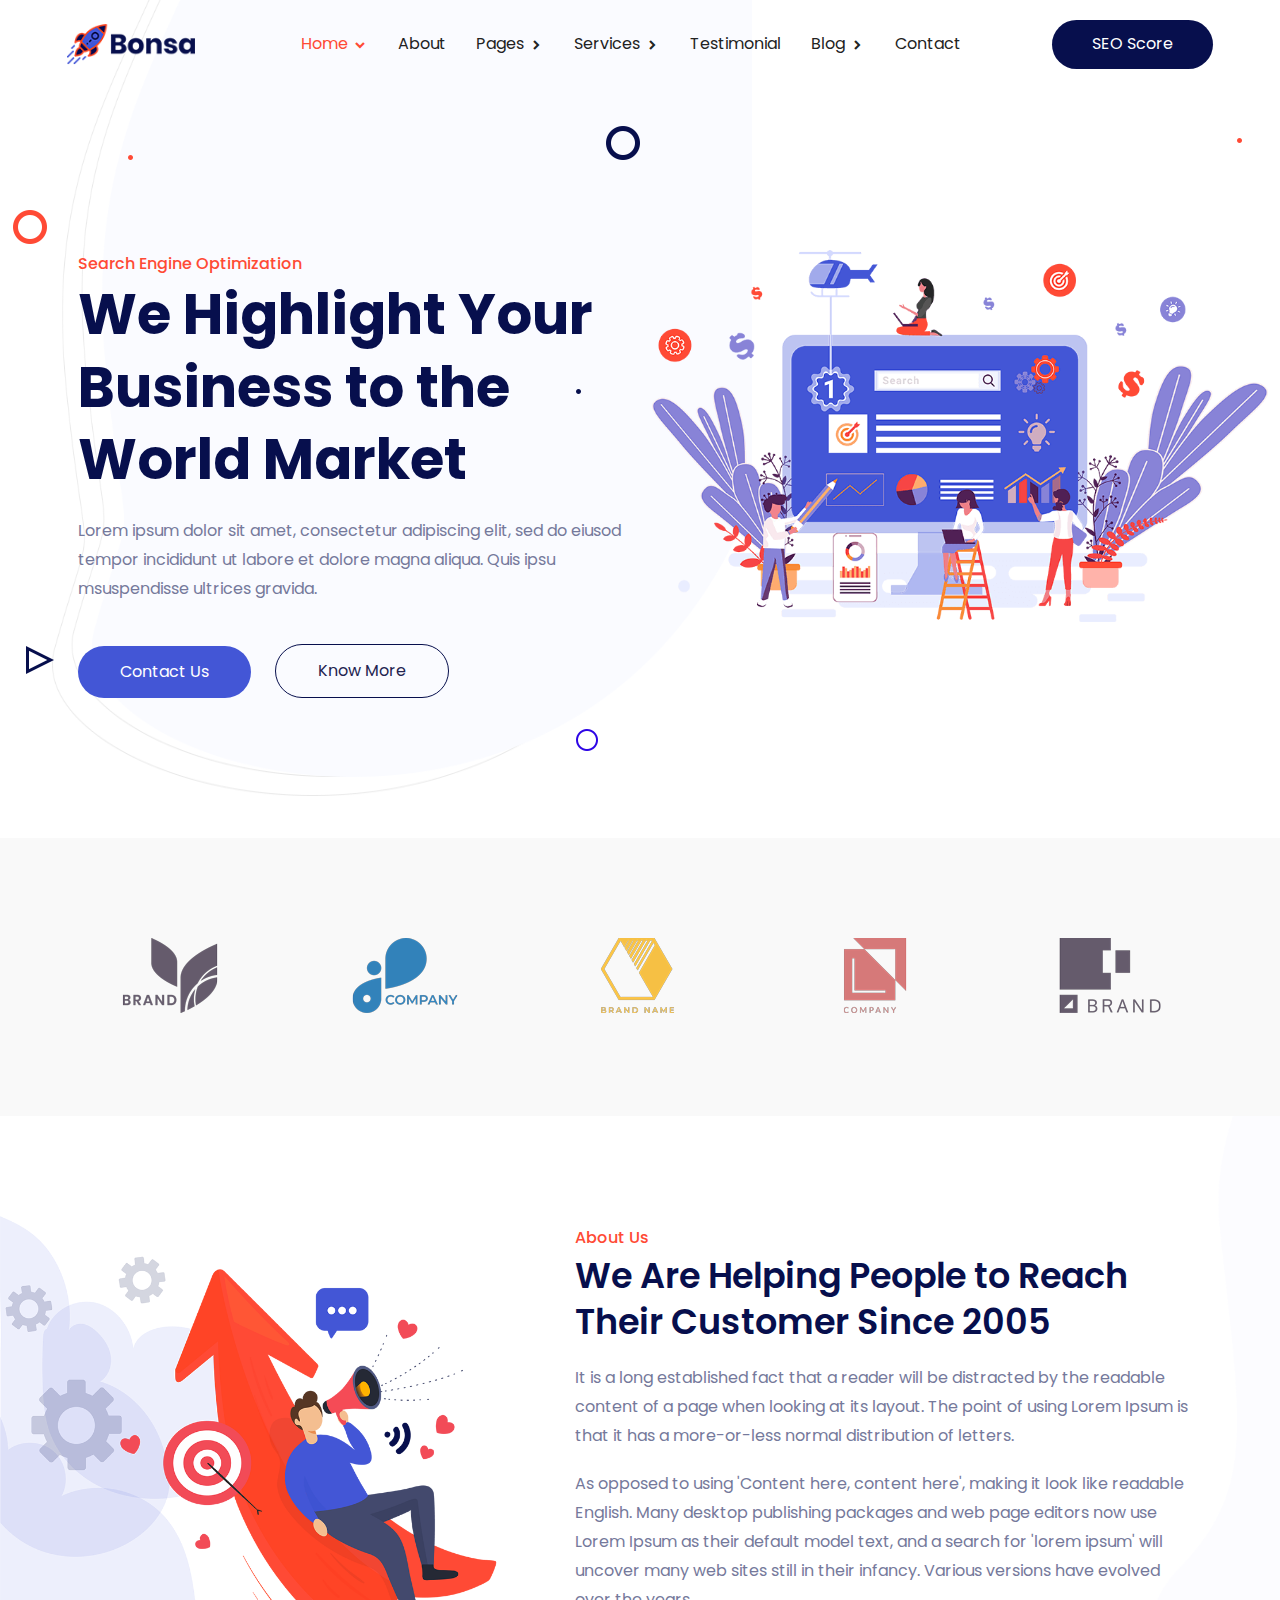
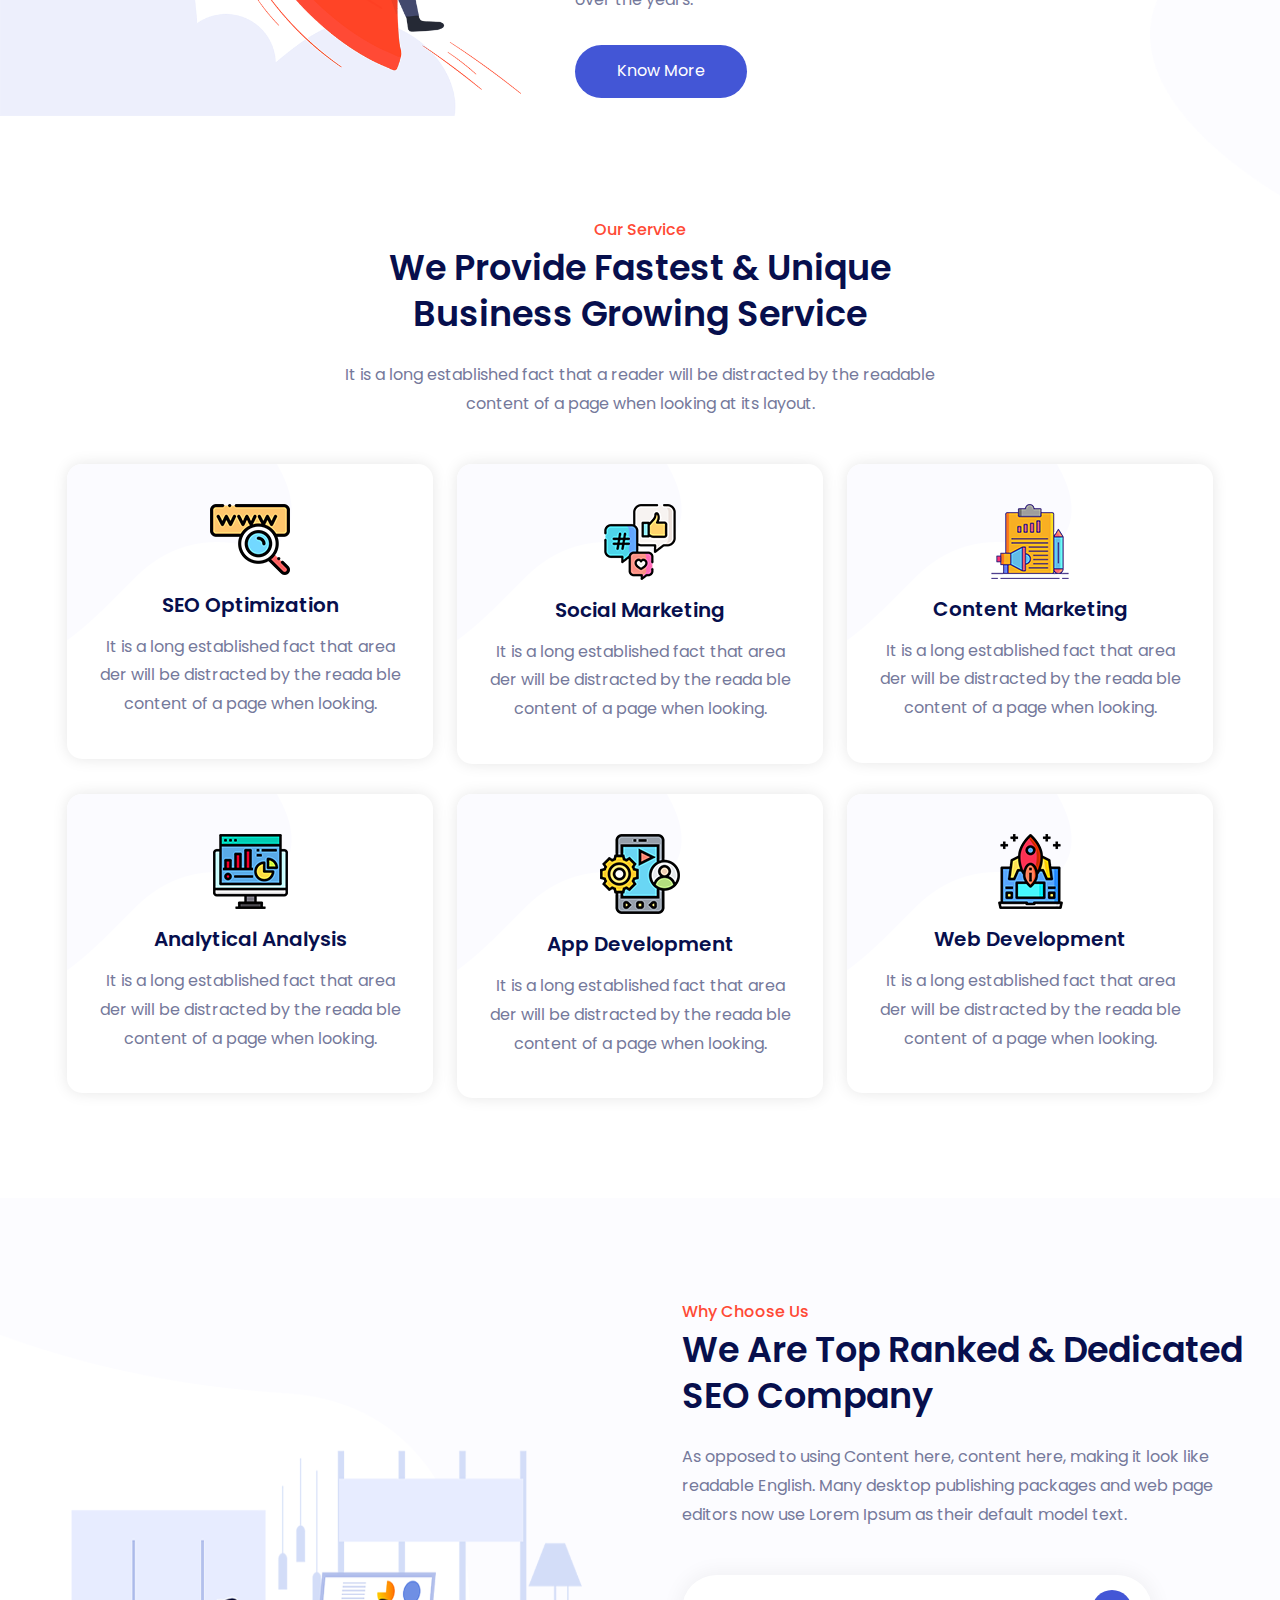
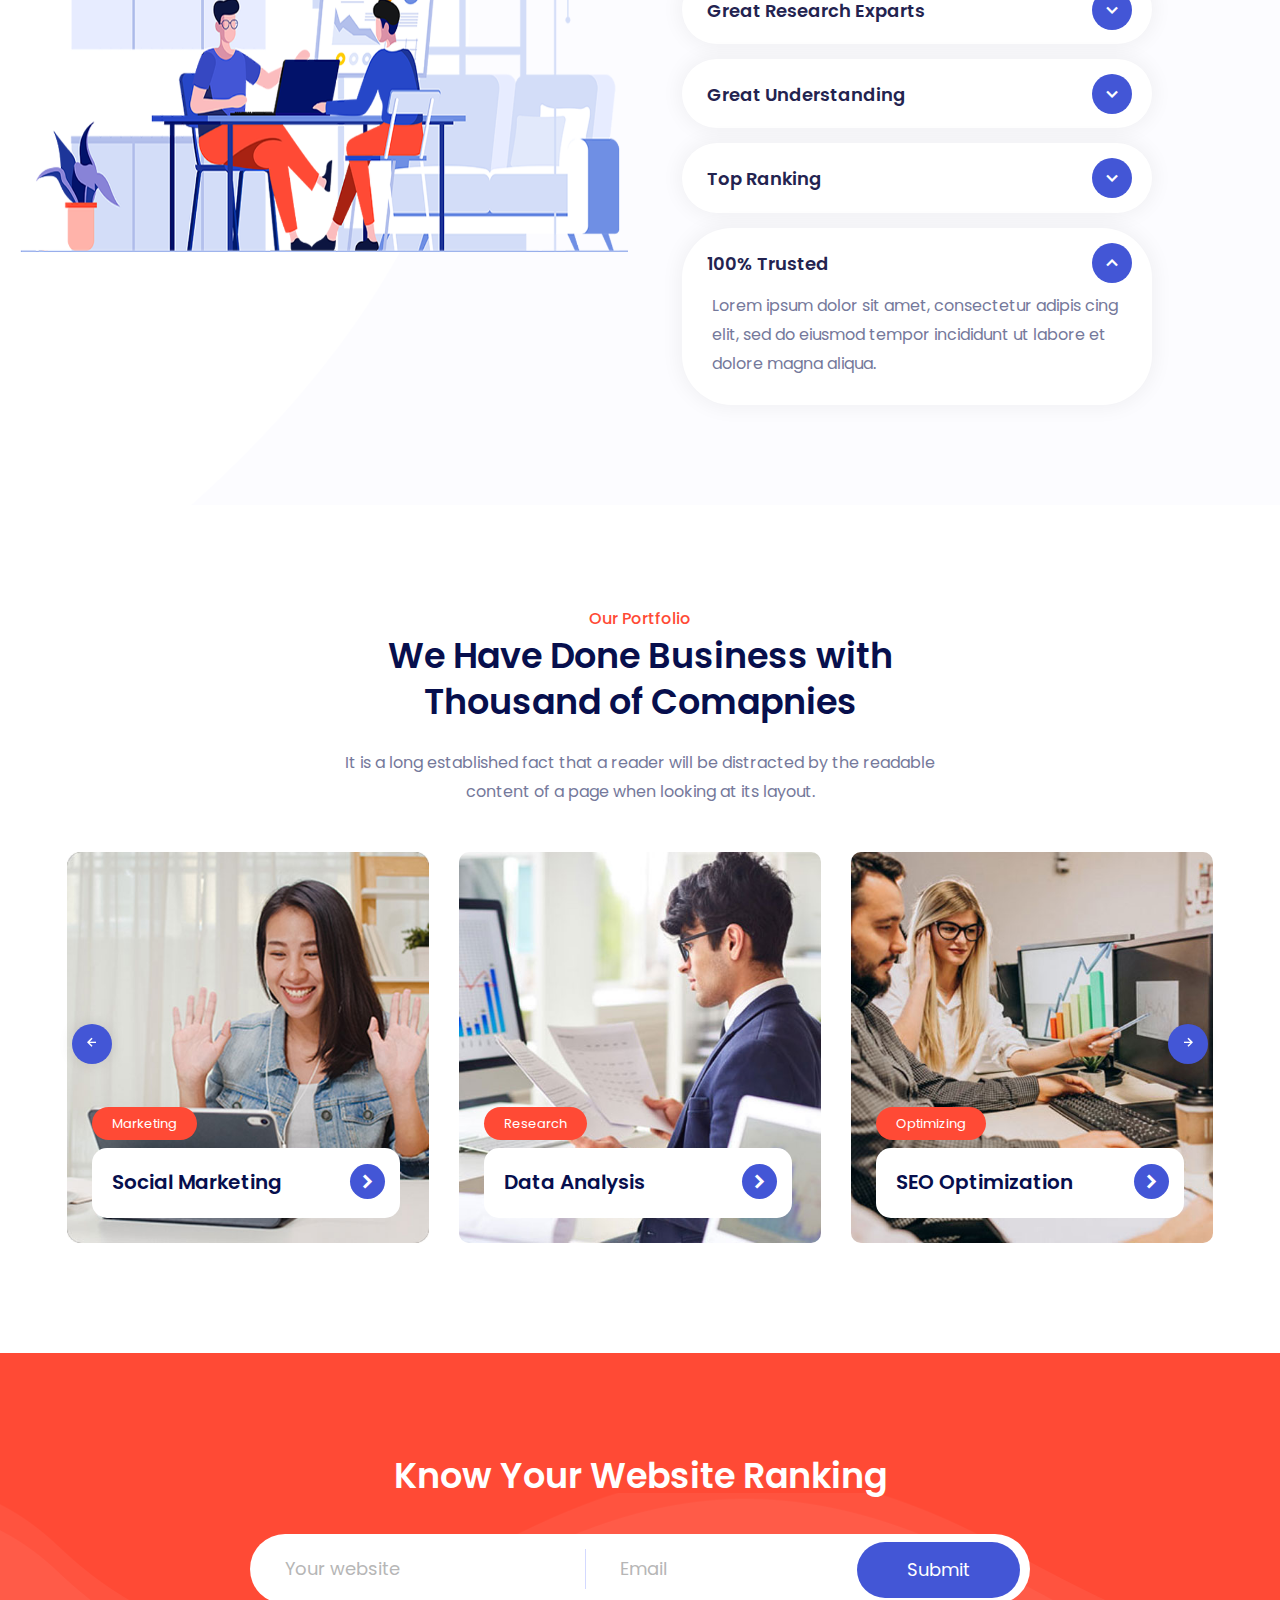
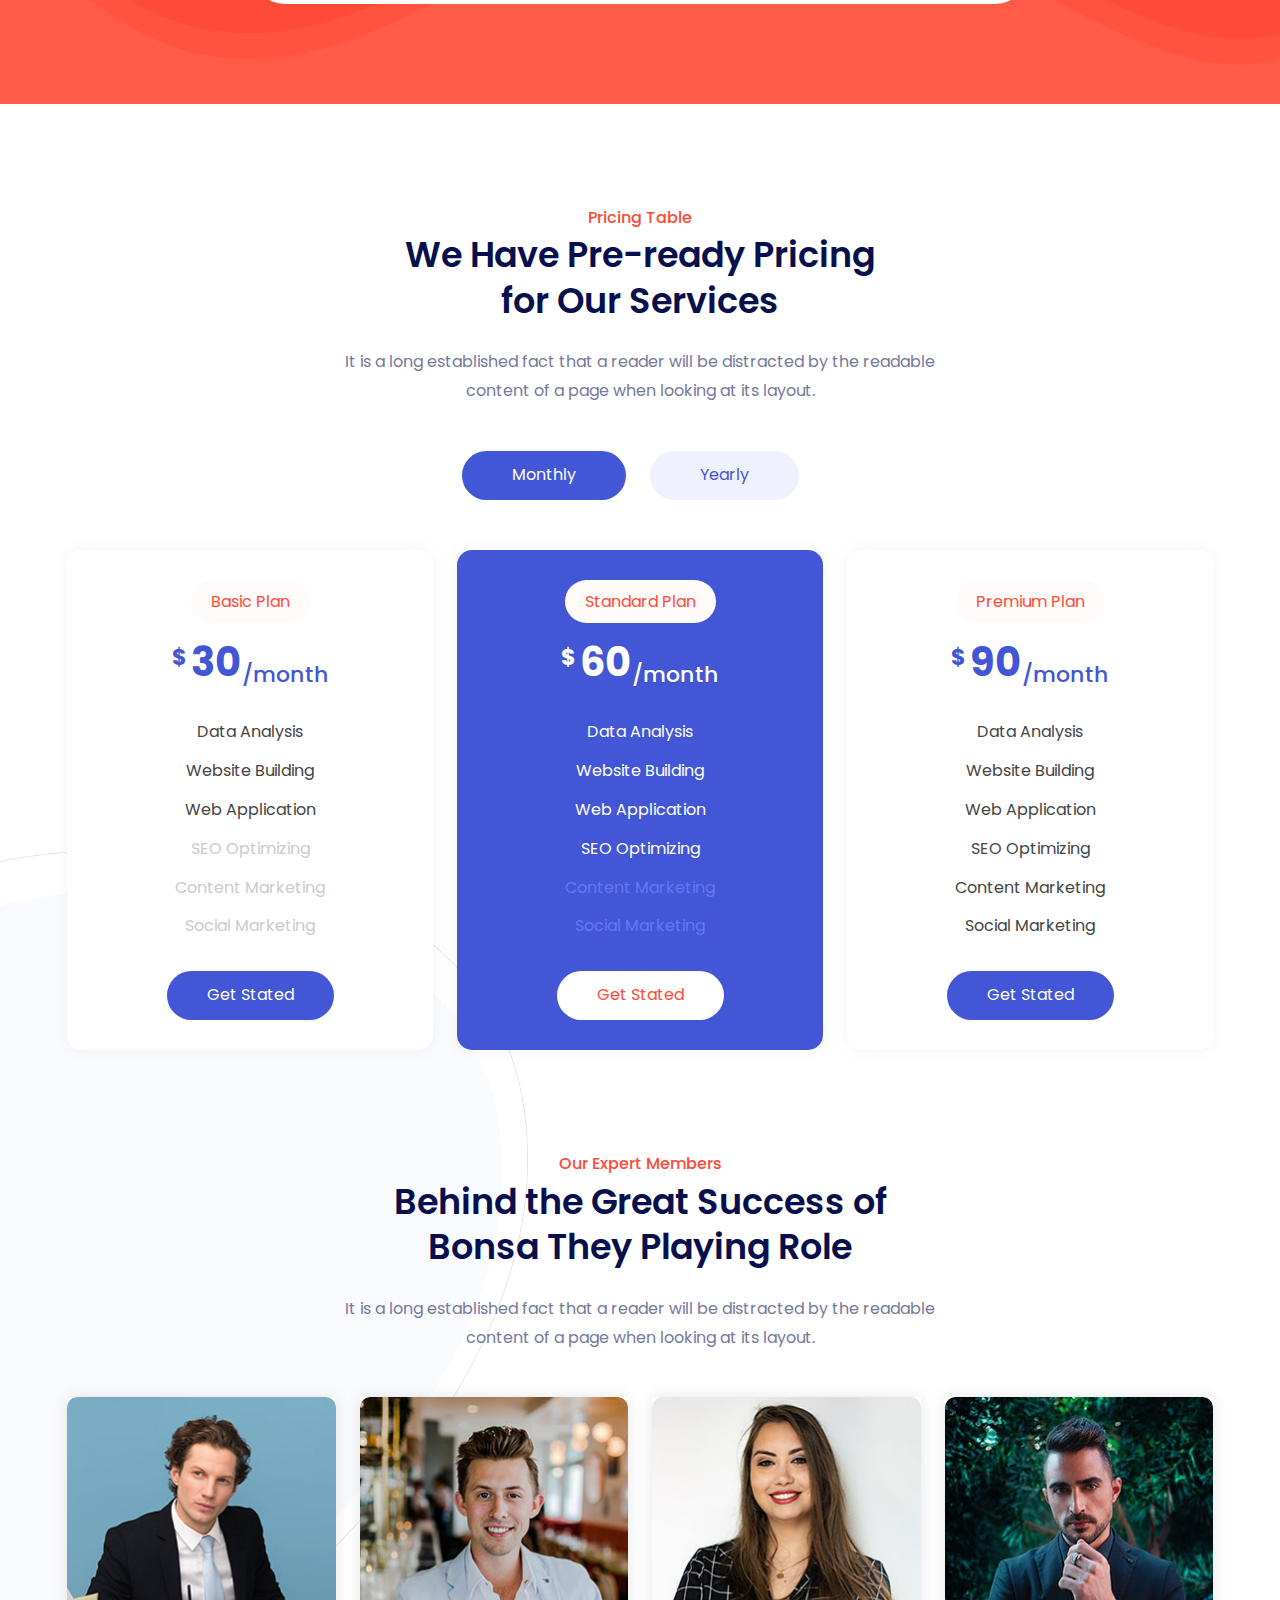
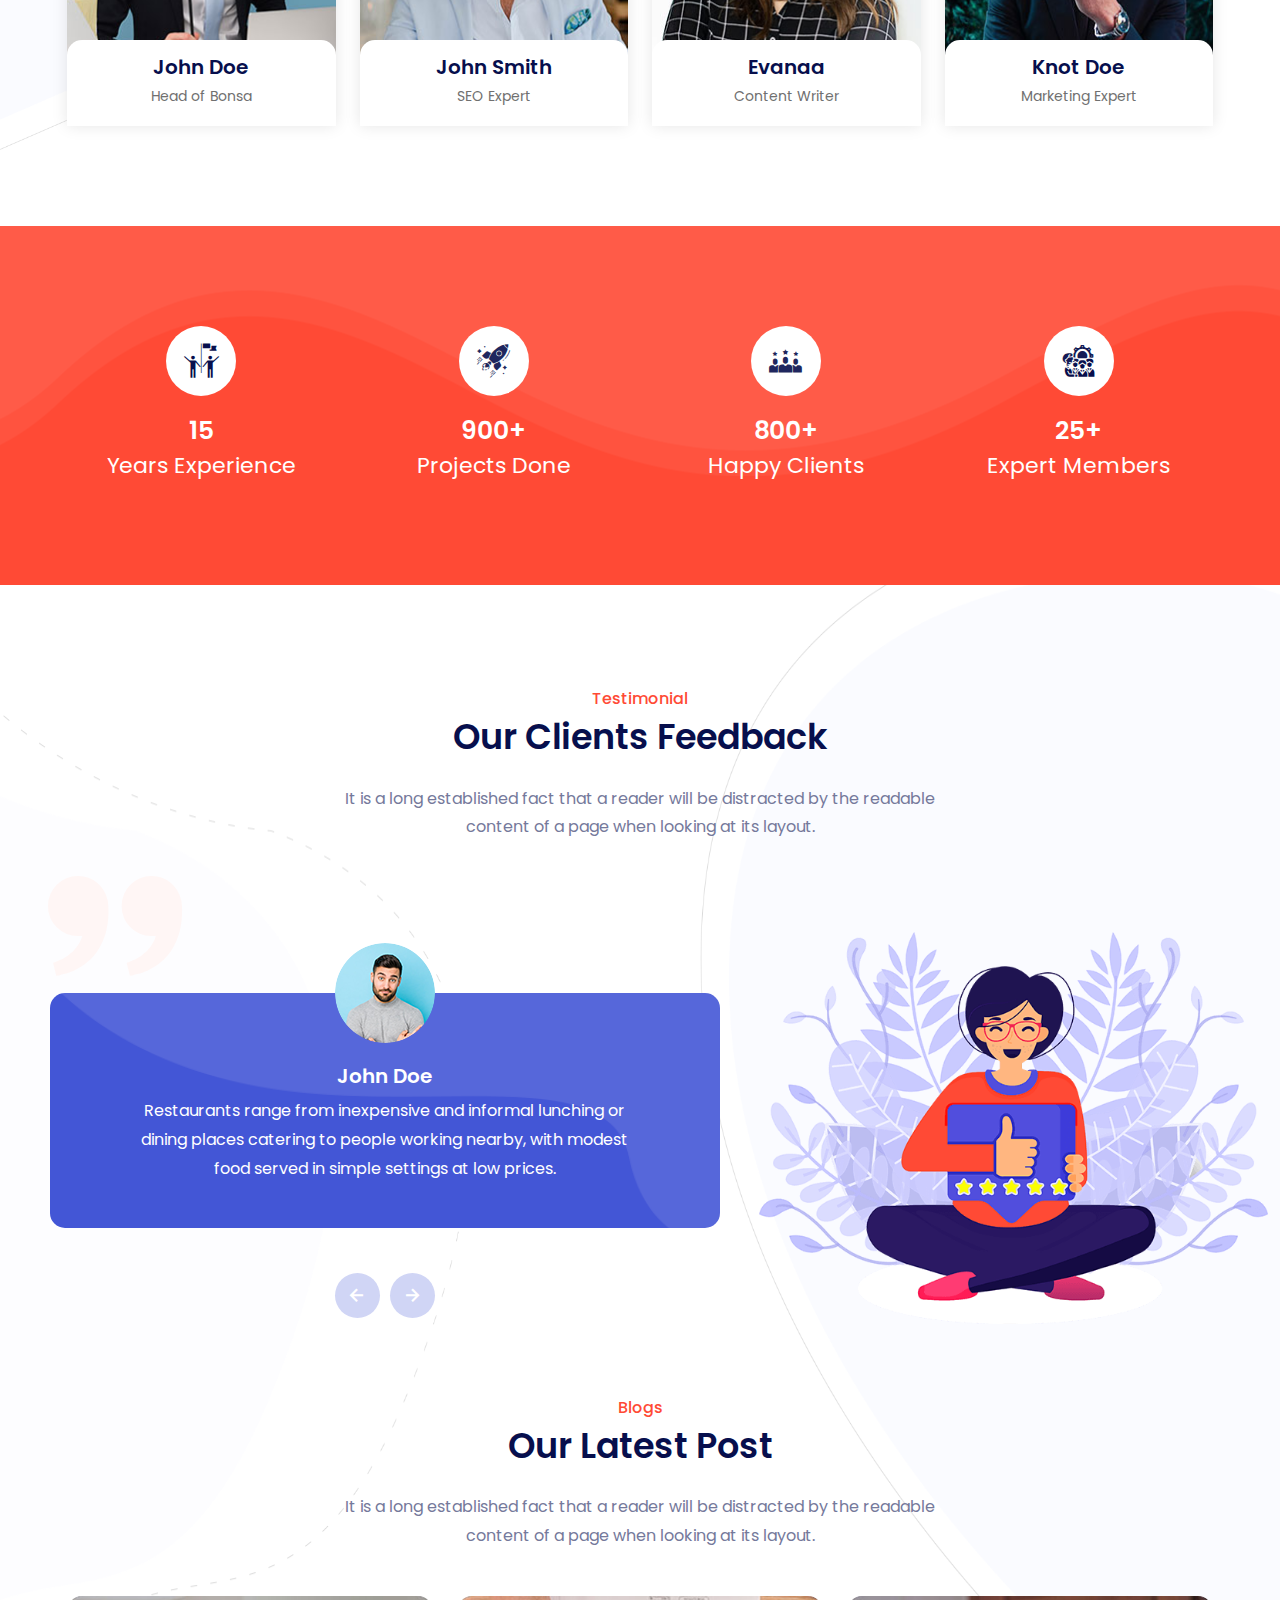
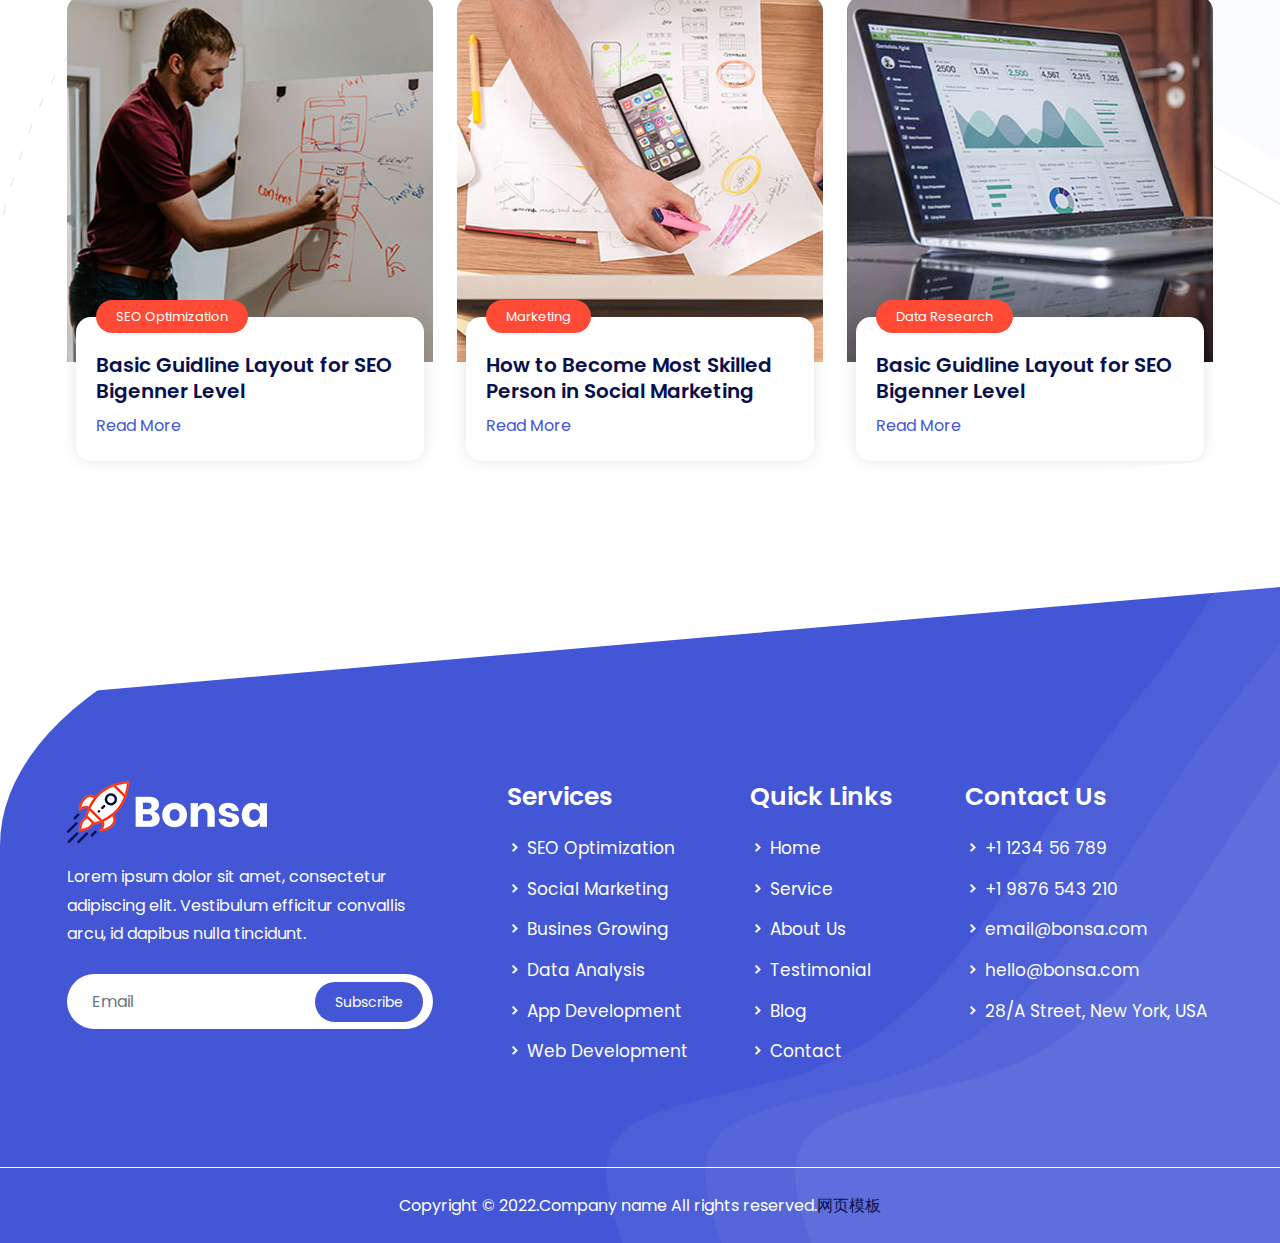
==== index.html @ 8210d2ba "3" ====
<!doctype html>
<html lang="zxx">
<head>

<meta charset="UTF-8">
<meta name="viewport" content="width=device-width, initial-scale=1.0">

<link rel="stylesheet" href="static/css/bootstrap.min.css">

<link rel="stylesheet" href="static/css/owl.theme.default.min.css">
<link rel="stylesheet" href="static/css/owl.carousel.min.css">

<link rel="stylesheet" href="static/css/magnific-popup.min.css">

<link rel="stylesheet" href="static/css/animate.min.css">

<link rel="stylesheet" href="static/css/boxicons.min.css">

<link rel="stylesheet" href="static/css/flaticon.css">

<link rel="stylesheet" href="static/css/meanmenu.min.css">

<link rel="stylesheet" href="static/css/style.css">

<link rel="stylesheet" href="static/css/responsive.css">

<title>Bonsa - SEO & Marketing Company HTML Template</title>

</head>
<body>

<div class="preloader">
<div class="preloader-wave"></div>
</div>


<div class="navbar-area">

<div class="mobile-nav">
<a href="" class="logo">
<img src="static/picture/logo.png" alt="Logo">
</a>
</div>

<div class="main-nav">
<div class="container">
<nav class="navbar navbar-expand-md navbar-light ">
<a class="navbar-brand" href="">
<img src="static/picture/logo.png" alt="Logo">
</a>
<a class="navbar-brand-sticky" href="">
<img src="static/picture/sticky-logo.png" alt="Logo">
</a>
<div class="collapse navbar-collapse mean-menu" id="navbarSupportedContent">
<ul class="navbar-nav m-auto">
<li class="nav-item">
<a href="#" class="nav-link active">
Home
<i class='bx bxs-chevron-right'></i>
</a>
<ul class="dropdown-menu">
<li class="nav-item">
<a href="" class="nav-link active">
Home One
</a>
</li>
<li class="nav-item">
<a href="index-two.html" class="nav-link">
Home Two
</a>
</li>
<li class="nav-item">
<a href="index-three.html" class="nav-link">
Home Three
</a>
</li>
</ul>
</li>
<li class="nav-item">
<a href="about.html" class="nav-link">
About
 </a>
</li>
<li class="nav-item">
<a href="#" class="nav-link">
Pages
<i class='bx bxs-chevron-right'></i>
</a>
<ul class="dropdown-menu">
<li class="nav-item">
<a href="members.html" class="nav-link">
Members
</a>
</li>
<li class="nav-item">
<a href="portfolio.html" class="nav-link">
Portfolio
</a>
</li>
<li class="nav-item">
<a href="pricing.html" class="nav-link">
Pricing
</a>
</li>
<li class="nav-item">
<a href="404.html" class="nav-link">
404 Page
</a>
</li>
<li class="nav-item">
<a href="faq.html" class="nav-link">
FAQ
</a>
</li>
<li class="nav-item">
<a href="sign-in.html" class="nav-link">
Sign In
</a>
</li>
<li class="nav-item">
<a href="sign-up.html" class="nav-link">
Sign Up
</a>
</li>
<li class="nav-item">
<a href="recover-password.html" class="nav-link">Recover Password</a>
</li>
<li class="nav-item">
<a href="terms-condition.html" class="nav-link">
Terms & Conditions
</a>
</li>
<li class="nav-item">
<a href="privacy-policy.html" class="nav-link">
Privacy Policy
</a>
</li>
<li class="nav-item">
<a href="#" class="nav-link">
Level 1
<i class="bx bx-chevron-right"></i>
</a>
<ul class="dropdown-menu">
<li class="nav-item">
<a href="#" class="nav-link">Level 2</a>
</li>
<li class="nav-item">
 <a href="#" class="nav-link">Level 2</a>
</li>
<li class="nav-item">
<a href="#" class="nav-link">
Level 2
<i class="bx bx-chevron-right"></i>
</a>
<ul class="dropdown-menu">
<li class="nav-item">
<a href="#" class="nav-link">Level 3</a>
</li>
<li class="nav-item">
<a href="#" class="nav-link">Level 3</a>
</li>
</ul>
</li>
</ul>
</li>
</ul>
</li>
<li class="nav-item">
<a href="#" class="nav-link">
Services
<i class='bx bxs-chevron-right'></i>
</a>
<ul class="dropdown-menu">
<li class="nav-item">
<a href="services.html" class="nav-link">
Services
</a>
</li>
<li class="nav-item">
<a href="service-details.html" class="nav-link">
Service Details
</a>
</li>
</ul>
</li>
<li class="nav-item">
<a href="testimonial.html" class="nav-link">
Testimonial
</a>
</li>
<li class="nav-item">
<a href="#" class="nav-link">
Blog
<i class='bx bxs-chevron-right'></i>
</a>
<ul class="dropdown-menu">
<li class="nav-item">
<a href="blog.html" class="nav-link">
Blog
</a>
</li>
<li class="nav-item">
<a href="blog-details.html" class="nav-link">
Blog Details
</a>
</li>
</ul>
</li>
<li class="nav-item">
<a href="contact.html" class="nav-link">
Contact
</a>
</li>
</ul>
<div class="menu-btn">
<a href="#" class="seo-btn">SEO Score</a>
 </div>
</div>
</nav>
</div>
</div>
</div>


<div class="main-banner">
<div class="container-fluid">
<div class="row">
<div class="col-lg-6">
<div class="banner-text">
<span>Search Engine Optimization</span>
<h1>We Highlight Your Business to the World Market</h1>
<p>
Lorem ipsum dolor sit amet, consectetur adipiscing elit, sed do eiusod tempor
incididunt ut labore et dolore magna aliqua. Quis ipsu msuspendisse ultrices gravida.
</p>
<div class="banner-btn">
<a href="contact.html" class="default-btn">Contact Us</a>
<a href="#" class="default-btn active">Know More</a>
</div>
</div>
</div>
<div class="col-lg-6">
<div class="banner-img">
<img src="static/picture/home1.png" alt="Banner Images">
</div>
</div>
<div class="banner-shape-1">
<img src="static/picture/home11.png" alt="Banner Shape">
</div>
</div>
</div>
<div class="home-shape">
<div class="shape1">
<img src="static/picture/1.png" alt="shape">
</div>
<div class="shape2">
<img src="static/picture/2.png" alt="shape">
</div>
<div class="shape3">
<img src="static/picture/3.png" alt="shape">
</div>
<div class="shape4">
<img src="static/picture/4.png" alt="shape">
</div>
<div class="shape5">
<img src="static/picture/5.png" alt="shape">
</div>
<div class="shape6">
<img src="static/picture/6.png" alt="shape">
</div>
<div class="shape7">
<img src="static/picture/3.png" alt="shape">
</div>
</div>
</div>


<div class="brand-area brand-bg ptb-100">
<div class="container">
<div class="brand-slider owl-carousel owl-theme">
<div class="brand-item">
<a href="#">
<img src="static/picture/11.png" alt="Brand Images">
</a>
</div>
<div class="brand-item">
<a href="#">
<img src="static/picture/21.png" alt="Brand Images">
</a>
</div>
<div class="brand-item">
<a href="#">
<img src="static/picture/31.png" alt="Brand Images">
</a>
</div>
<div class="brand-item">
<a href="#">
<img src="static/picture/41.png" alt="Brand Images">
</a>
</div>
<div class="brand-item">
<a href="#">
<img src="static/picture/51.png" alt="Brand Images">
</a>
</div>
</div>
</div>
</div>


<div class="about-area pt-100 pb-70">
<div class="container-fluid">
<div class="row align-items-center">
<div class="col-lg-5 col-xxl-6 ps-0">
<div class="about-img">
<img src="static/picture/12.png" alt="About Images">
</div>
</div>
<div class="col-lg-7 col-xxl-6">
<div class="about-content about-width">
<span>About Us</span>
<h2>We Are Helping People to Reach Their Customer Since 2005</h2>
<p>
It is a long established fact that a reader will be distracted
by the readable content of a page when looking at its layout.
The point of using Lorem Ipsum is that it has a more-or-less normal distribution of letters.
</p>
<p>
As opposed to using 'Content here, content here', making it look
like readable English. Many desktop publishing packages and web
page editors now use Lorem Ipsum as their default model text,
and a search for 'lorem ipsum' will uncover many web sites still
in their infancy. Various versions have evolved over the years.
</p>
<div class="about-btn">
<a href="#" class="default-btn">Know More</a>
</div>
</div>
</div>
</div>
</div>
<div class="about-shape">
<img src="static/picture/right-side.png" alt="Shape Images">
</div>
</div>


<section class="service-area pb-70">
<div class="container">
<div class="section-title text-center">
<span>Our Service</span>
<h2>We Provide Fastest & Unique Business Growing Service</h2>
<p>
It is a long established fact that a reader will be distracted by
the readable content of a page when looking at its layout.
</p>
</div>
<div class="row pt-45">
<div class="col-lg-4 col-sm-6">
<div class="service-card">
<a href="service-details.html">
<img src="static/picture/13.png" alt="Images">
</a>
<a href="service-details.html">
<h3>SEO Optimization</h3>
</a>
<p>
It is a long established fact that area
der will be distracted by the reada
ble content of a page when looking.
</p>
</div>
</div>
<div class="col-lg-4 col-sm-6">
<div class="service-card">
<a href="service-details.html">
<img src="static/picture/22.png" alt="Images">
</a>
<a href="service-details.html">
<h3>Social Marketing</h3>
</a>
<p>
It is a long established fact that area
der will be distracted by the reada
ble content of a page when looking.
</p>
</div>
</div>
<div class="col-lg-4 col-sm-6">
<div class="service-card">
<a href="service-details.html">
<img src="static/picture/32.png" alt="Images">
</a>
<a href="service-details.html">
<h3>Content Marketing</h3>
</a>
<p>
It is a long established fact that area
der will be distracted by the reada
ble content of a page when looking.
</p>
</div>
</div>
<div class="col-lg-4 col-sm-6">
<div class="service-card">
<a href="service-details.html">
<img src="static/picture/42.png" alt="Images">
</a>
<a href="service-details.html">
<h3>Analytical Analysis</h3>
</a>
<p>
It is a long established fact that area
der will be distracted by the reada
ble content of a page when looking.
</p>
</div>
</div>
<div class="col-lg-4 col-sm-6">
<div class="service-card">
<a href="service-details.html">
<img src="static/picture/52.png" alt="Images">
</a>
<a href="service-details.html">
<h3>App Development</h3>
</a>
<p>
It is a long established fact that area
der will be distracted by the reada
ble content of a page when looking.
</p>
</div>
</div>
<div class="col-lg-4 col-sm-6">
<div class="service-card">
<a href="service-details.html">
<img src="static/picture/61.png" alt="Images">
</a>
<a href="service-details.html">
<h3>Web Development</h3>
</a>
<p>
It is a long established fact that area
der will be distracted by the reada
ble content of a page when looking.
</p>
</div>
</div>
</div>
</div>
</section>


<div class="faq-area pt-100 pb-70">
<div class="container-fluid">
<div class="row align-items-center">
<div class="col-lg-6 col-xxl-7">
<div class="faq-img">
<img src="static/picture/14.png" alt="fAQ Images">
</div>
</div>
<div class="col-lg-6 col-xxl-5">
<div class="faq-content">
<span>Why Choose Us</span>
<h2>We Are Top Ranked & Dedicated SEO Company</h2>
<p>
As opposed to using Content here, content here,
making it look like readable English. Many desktop
publishing packages and web page editors now use Lorem
Ipsum as their default model text.
</p>
</div>
<div class="faq-accordion">
<ul class="accordion">
<li class="accordion-item">
<a class="accordion-title" href="javascript:void(0)">
<i class='bx bx-chevron-down'></i>
Great Research Exparts
</a>
<div class="accordion-content">
<p>
Lorem ipsum dolor sit amet, consectetur adipis
cing elit, sed do eiusmod tempor incididunt ut labore et dolore magna aliqua.
</p>
</div>
</li>
<li class="accordion-item">
<a class="accordion-title" href="javascript:void(0)">
<i class='bx bx-chevron-down'></i>
Great Understanding
</a>
<div class="accordion-content">
<p>
Lorem ipsum dolor sit amet, consectetur adipis
cing elit, sed do eiusmod tempor incididunt ut labore et dolore magna aliqua.
</p>
</div>
</li>
<li class="accordion-item">
<a class="accordion-title" href="javascript:void(0)">
<i class='bx bx-chevron-down'></i>
Top Ranking
</a>
<div class="accordion-content">
<p>
Lorem ipsum dolor sit amet, consectetur adipis
cing elit, sed do eiusmod tempor incididunt ut labore et dolore magna aliqua.
</p>
</div>
</li>
<li class="accordion-item">
<a class="accordion-title active" href="javascript:void(0)">
<i class='bx bx-chevron-down'></i>
100% Trusted
</a>
<div class="accordion-content show">
<p>
Lorem ipsum dolor sit amet, consectetur adipis
cing elit, sed do eiusmod tempor incididunt ut labore et dolore magna aliqua.
</p>
</div>
</li>
</ul>
</div>
</div>
</div>
</div>
</div>


<section class="portfolio-area pt-100 pb-70">
<div class="container">
<div class="section-title text-center">
<span>Our Portfolio</span>
<h2>We Have Done Business with Thousand of Comapnies</h2>
<p>
It is a long established fact that a reader will be distracted
by the readable content of a page when looking at its layout.
</p>
</div>
<div class="portfolio-slider pt-45 owl-carousel owl-theme">
<div class="portfolio-item">
<div class="portfolio-img">
<a href="portfolio.html">
<img src="static/picture/1.jpg" alt="Portfolio Images">
</a>
<div class="portfolio-tag">
<a href="#"><span>Marketing</span></a>
</div>
<div class="portfolio-content">
<a href="portfolio.html"><h3>Social Marketing</h3></a>
<i class='bx bxs-chevron-right'></i>
</div>
</div>
</div>
<div class="portfolio-item">
<div class="portfolio-img">
<a href="portfolio.html">
<img src="static/picture/2.jpg" alt="Portfolio Images">
</a>
<div class="portfolio-tag">
<a href="#"><span>Research</span></a>
</div>
<div class="portfolio-content">
<a href="portfolio.html"><h3>Data Analysis</h3></a>
<i class='bx bxs-chevron-right'></i>
</div>
</div>
</div>
<div class="portfolio-item">
<div class="portfolio-img">
<a href="portfolio.html">
<img src="static/picture/3.jpg" alt="Portfolio Images">
</a>
<div class="portfolio-tag">
<a href="#"><span>Optimizing</span></a>
</div>
<div class="portfolio-content">
<a href="portfolio.html"><h3>SEO Optimization</h3></a>
<i class='bx bxs-chevron-right'></i>
</div>
</div>
</div>
<div class="portfolio-item">
<div class="portfolio-img">
<a href="portfolio.html">
<img src="static/picture/5.jpg" alt="Portfolio Images">
</a>
<div class="portfolio-tag">
<a href="#"><span>Development</span></a>
</div>
<div class="portfolio-content">
<a href="portfolio.html"><h3>App Development</h3></a>
<i class='bx bxs-chevron-right'></i>
</div>
</div>
</div>
</div>
</div>
</section>


<div class="submission-area ptb-100">
<div class="container">
<div class="submission-title">
<h2>Know Your Website Ranking</h2>
</div>
<form class="submission-form">
<div class="row">
<div class="col-lg-5 col-md-6">
<div class="form-group">
<input type="text" class="form-control" id="website" placeholder="Your website">
</div>
</div>
<div class="col-lg-4 col-md-6">
<div class="form-group border-line">
<input type="text" class="form-control" id="email" placeholder="Email">
</div>
</div>
<div class="col-lg-3 col-md-3 offset-md-5 offset-lg-0">
<button type="submit" class="default-btn">Submit</button>
</div>
</div>
</form>
</div>
</div>


<div class="price-area pt-100 pb-70">
<div class="container">
<div class="section-title text-center">
<span>Pricing Table</span>
<h2>We Have Pre-ready Pricing for Our Services</h2>
<p>
It is a long established fact that a reader will be
distracted by the readable content of a page when looking at its layout.
</p>
</div>
<div class="row">
<div class="col-lg-12 pt-45">
<div class="tabs-item-list">
<ul id="tabs-item" class="text-center">
<li class="active">
<a href="#monthly" class="prices-tab">Monthly</a>
</li>
<li>
<a href="#yearly" class="prices-tab">Yearly</a>
</li>
</ul>
</div>
</div>
</div>
<div id="prices-content">
<div id="monthly" class="active prices-content-area animated">
<div class="row">
<div class="col-lg-4 col-sm-6">
<div class="single-price">
<span>Basic Plan</span>
<div class="single-price-title">
<h2><sup>$</sup>30<sub>/month</sub></h2>
</div>
<ul>
<li>Data Analysis</li>
<li>Website Building</li>
<li>Web Application</li>
<li class="color-gray">SEO Optimizing</li>
<li class="color-gray">Content Marketing</li>
<li class="color-gray">Social Marketing</li>
</ul>
<a href="#" class="get-btn">Get Stated</a>
</div>
</div>
<div class="col-lg-4 col-sm-6">
<div class="single-price current">
<span>Standard Plan</span>
<div class="single-price-title">
<h2><sup>$</sup>60<sub>/month</sub></h2>
</div>
<ul>
<li>Data Analysis</li>
<li>Website Building</li>
<li>Web Application</li>
<li>SEO Optimizing</li>
<li class="color-gray">Content Marketing</li>
<li class="color-gray">Social Marketing</li>
</ul>
<a href="#" class="get-btn">Get Stated</a>
</div>
</div>
<div class="col-lg-4 col-sm-6 offset-sm-3 offset-lg-0">
<div class="single-price">
<span>Premium Plan</span>
<div class="single-price-title">
<h2><sup>$</sup>90<sub>/month</sub></h2>
</div>
<ul>
 <li>Data Analysis</li>
<li>Website Building</li>
<li>Web Application</li>
<li>SEO Optimizing</li>
<li>Content Marketing</li>
<li>Social Marketing</li>
</ul>
<a href="#" class="get-btn">Get Stated</a>
</div>
</div>
</div>
</div>
<div id="yearly" class="animated prices-content-area">
<div class="row">
<div class="col-lg-4 col-sm-6">
<div class="single-price">
<span>Basic Plan</span>
<div class="single-price-title">
<h2><sup>$</sup>70<sub>/Year</sub></h2>
</div>
<ul>
<li>Data Analysis</li>
<li>Website Building</li>
<li>Web Application</li>
<li class="color-gray">SEO Optimizing</li>
<li class="color-gray">Content Marketing</li>
<li class="color-gray">Social Marketing</li>
</ul>
<a href="#" class="get-btn">Get Stated</a>
</div>
</div>
<div class="col-lg-4 col-sm-6">
<div class="single-price current">
<span>Standard Plan</span>
<div class="single-price-title">
<h2><sup>$</sup>120<sub>/Year</sub></h2>
</div>
<ul>
<li>Data Analysis</li>
<li>Website Building</li>
<li>Web Application</li>
<li>SEO Optimizing</li>
<li class="color-gray">Content Marketing</li>
<li class="color-gray">Social Marketing</li>
</ul>
<a href="#" class="get-btn">Get Stated</a>
</div>
</div>
<div class="col-lg-4 col-sm-6 offset-sm-3 offset-lg-0">
<div class="single-price">
<span>Premium Plan</span>
<div class="single-price-title">
<h2><sup>$</sup>170<sub>/Year</sub></h2>
</div>
<ul>
<li>Data Analysis</li>
<li>Website Building</li>
<li>Web Application</li>
<li>SEO Optimizing</li>
<li>Content Marketing</li>
<li>Social Marketing</li>
</ul>
<a href="#" class="get-btn">Get Stated</a>
</div>
</div>
</div>
</div>
</div>
</div>
</div>


<div class="member-area pb-70">
<div class="container">
<div class="section-title text-center">
<span>Our Expert Members</span>
<h2>Behind the Great Success of Bonsa They Playing Role</h2>
<p>
It is a long established fact that a reader will be distracted
by the readable content of a page when looking at its layout.
</p>
</div>
<div class="row pt-45">
<div class="col-lg-3 col-sm-6">
<div class="member-card">
<div class="member-img">
<a href="members.html">
<img src="static/picture/11.jpg" alt="Member Images">
</a>
<div class="member-content">
<a href="members.html">
<h3>John Doe</h3>
</a>
<span>Head of Bonsa</span>
<div class="social-icon">
<ul>
<li>
<a href="#" target="_blank">
<i class='bx bxl-facebook'></i>
</a>
</li>
<li>
<a href="#" target="_blank">
<i class='bx bxl-twitter'></i>
</a>
</li>
<li>
<a href="#" target="_blank">
<i class='bx bxl-instagram'></i>
</a>
</li>
</ul>
</div>
</div>
</div>
</div>
</div>
<div class="col-lg-3 col-sm-6">
<div class="member-card">
<div class="member-img">
<a href="members.html">
<img src="static/picture/21.jpg" alt="Member Images">
</a>
<div class="member-content">
<a href="members.html">
<h3>John Smith</h3>
</a>
<span>SEO Expert</span>
<div class="social-icon">
<ul>
<li>
<a href="#" target="_blank">
<i class='bx bxl-facebook'></i>
</a>
</li>
<li>
<a href="#" target="_blank">
<i class='bx bxl-twitter'></i>
</a>
</li>
<li>
<a href="#" target="_blank">
<i class='bx bxl-instagram'></i>
</a>
</li>
 </ul>
</div>
</div>
</div>
</div>
</div>
<div class="col-lg-3 col-sm-6">
<div class="member-card">
<div class="member-img">
<a href="members.html">
<img src="static/picture/31.jpg" alt="Member Images">
</a>
<div class="member-content">
<a href="members.html">
<h3>Evanaa</h3>
</a>
<span>Content Writer</span>
<div class="social-icon">
<ul>
<li>
<a href="#" target="_blank">
<i class='bx bxl-facebook'></i>
</a>
</li>
<li>
<a href="#" target="_blank">
<i class='bx bxl-twitter'></i>
</a>
</li>
<li>
<a href="#" target="_blank">
<i class='bx bxl-instagram'></i>
</a>
</li>
</ul>
</div>
</div>
</div>
</div>
</div>
<div class="col-lg-3 col-sm-6">
<div class="member-card">
<div class="member-img">
<a href="members.html">
<img src="static/picture/4.jpg" alt="Member Images">
</a>
<div class="member-content">
<a href="members.html">
<h3>Knot Doe</h3>
</a>
<span>Marketing Expert</span>
<div class="social-icon">
<ul>
<li>
<a href="#" target="_blank">
<i class='bx bxl-facebook'></i>
</a>
</li>
<li>
<a href="#" target="_blank">
<i class='bx bxl-twitter'></i>
</a>
</li>
<li>
<a href="#" target="_blank">
<i class='bx bxl-instagram'></i>
</a>
</li>
</ul>
</div>
</div>
</div>
</div>
</div>
</div>
</div>
<div class="member-shape">
 <img src="static/picture/member-shape-1.png" alt="Shape">
</div>
</div>


<div class="counter-area pt-100 pb-70">
<div class="container">
<div class="row">
<div class="col-lg-3 col-sm-6 col-md-3">
<div class="single-counter">
<i class='flaticon-success'></i>
<h3><span class="counter">15</span></h3>
<p>Years Experience</p>
</div>
</div>
<div class="col-lg-3 col-sm-6 col-md-3">
<div class="single-counter">
<i class='flaticon-launch'></i>
<h3><span class="counter">900</span>+</h3>
<p>Projects Done</p>
</div>
</div>
<div class="col-lg-3 col-sm-6 col-md-3">
<div class="single-counter">
<i class='flaticon-customer'></i>
<h3><span class="counter">800</span>+</h3>
<p>Happy Clients</p>
</div>
</div>
<div class="col-lg-3 col-sm-6 col-md-3">
<div class="single-counter">
<i class='flaticon-team-building'></i>
<h3><span class="counter">25</span>+</h3>
<p>Expert Members</p>
</div>
</div>
</div>
</div>
</div>


<div class="testimonial-area pt-100 pb-70">
<div class="container-fluid">
<div class="section-title text-center">
<span>Testimonial</span>
<h2>Our Clients Feedback</h2>
<p>
It is a long established fact that a reader will be distracted by
the readable content of a page when looking at its layout.
</p>
</div>
<div class="row align-items-center">
<div class="col-lg-7 col-xxl-6">
<div class="testimonial-slider">
<div class="testimonial-icon">
<i class='bx bxs-quote-alt-right'></i>
</div>
<div class="testimonial-item-slider owl-carousel owl-theme">
<div class="testimonial-item">
<div class="testimonial-item-img">
<img src="static/picture/t1.png" alt="Testimonial Images">
</div>
<h3>John Doe</h3>
<p>
Restaurants range from inexpensive and informal lunching or dining places
catering to people working nearby, with modest food served in simple settings at low prices.
</p>
</div>
<div class="testimonial-item">
<div class="testimonial-item-img">
<img src="static/picture/t2.png" alt="Testimonial Images">
</div>
<h3>Knot Doe</h3>
<p>
Restaurants range from inexpensive and informal lunching or dining places
catering to people working nearby, with modest food served in simple settings at low prices.
</p>
</div>
<div class="testimonial-item">
<div class="testimonial-item-img">
<img src="static/picture/t3.png" alt="Testimonial Images">
</div>
<h3>Evanaa</h3>
<p>
Restaurants range from inexpensive and informal lunching or dining places
catering to people working nearby, with modest food served in simple settings at low prices.
</p>
</div>
</div>
</div>
</div>
<div class="col-lg-5 col-xxl-6">
<div class="testimonial-img">
<img src="static/picture/15.png" alt="Testimonial Images">
</div>
</div>
</div>
</div>
<div class="shape-left">
<img src="static/picture/shape-left.png" alt="Images">
</div>
<div class="shape-right">
<img src="static/picture/shape-right.png" alt="Images">
</div>
</div>


<div class="blog-area pb-70">
<div class="container">
<div class="section-title text-center">
<span>Blogs</span>
<h2>Our Latest Post</h2>
<p>
It is a long established fact that a reader will be
distracted by the readable content of a page when looking at its layout.
</p>
</div>
<div class="row pt-45">
<div class="col-lg-4 col-md-6">
<div class="blog-card">
<div class="blog-img">
<a href="blog-details.html">
<img src="static/picture/12.jpg" alt="Blog Images">
</a>
</div>
<div class="blog-content">
<div class="blog-tag">
<a href="#"><span>SEO Optimization</span></a>
</div>
<a href="blog-details.html">
<h3>Basic Guidline Layout for SEO Bigenner Level</h3>
</a>
<a href="blog-details.html" class="read-btn">Read More</a>
</div>
</div>
</div>
<div class="col-lg-4 col-md-6">
<div class="blog-card">
<div class="blog-img">
<a href="blog-details.html">
<img src="static/picture/22.jpg" alt="Blog Images">
</a>
</div>
<div class="blog-content">
<div class="blog-tag">
<a href="#"><span>Marketing</span></a>
</div>
<a href="blog-details.html">
<h3>How to Become Most Skilled Person in Social Marketing</h3>
</a>
<a href="blog-details.html" class="read-btn">Read More</a>
</div>
</div>
</div>
<div class="col-lg-4 col-md-6 offset-md-3 offset-lg-0">
 <div class="blog-card">
<div class="blog-img">
<a href="blog-details.html">
<img src="static/picture/32.jpg" alt="Blog Images">
</a>
</div>
<div class="blog-content">
<div class="blog-tag">
<a href="#"><span>Data Research</span></a>
</div>
<a href="blog-details.html">
<h3>Basic Guidline Layout for SEO Bigenner Level</h3>
</a>
<a href="blog-details.html" class="read-btn">Read More</a>
</div>
</div>
</div>
</div>
</div>
</div>


<footer id="footer" class="footer-area bg-footer">
<div class="footer-top">
<div class="container">
<div class="row">
<div class="col-lg-4 col-md-6">
<div class="footer-single">
<div class="footer-single-content">
<a href="">
<img src="static/picture/footer-logo.png" alt="Logo">
</a>
<p>Lorem ipsum dolor sit amet, consectetur adipiscing elit. Vestibulum efficitur convallis arcu, id dapibus nulla tincidunt.</p>
</div>
<div class="newsletter-area">
<form class="newsletter-form" data-toggle="validator" method="POST">
<input type="email" class="form-control" placeholder="Email" name="EMAIL" required="" autocomplete="off">
<button class="subscribe-btn" type="submit">
Subscribe
</button>
<div id="validator-newsletter" class="form-result"></div>
</form>
</div>
</div>
</div>
<div class="col-lg-3 col-md-6">
<div class="footer-list ml-50">
<h3>Services</h3>
<ul>
<li>
<i class='bx bxs-chevron-right'></i>
<a href="services.html">SEO Optimization</a>
</li>
<li>
<i class='bx bxs-chevron-right'></i>
<a href="services.html">Social Marketing</a>
</li>
<li>
<i class='bx bxs-chevron-right'></i>
<a href="services.html">Busines Growing</a>
</li>
<li>
<i class='bx bxs-chevron-right'></i>
<a href="services.html"> Data Analysis</a>
</li>
<li>
<i class='bx bxs-chevron-right'></i>
<a href="services.html">App Development </a>
</li>
<li>
<i class='bx bxs-chevron-right'></i>
 <a href="services.html"> Web Development</a>
</li>
</ul>
</div>
</div>
<div class="col-lg-2 col-md-6">
<div class="footer-list">
<h3>Quick Links</h3>
<ul>
<li>
<i class='bx bxs-chevron-right'></i>
<a href="">Home</a>
</li>
<li>
<i class='bx bxs-chevron-right'></i>
<a href="services.html">Service</a>
</li>
<li>
<i class='bx bxs-chevron-right'></i>
<a href="about.html">About Us</a>
</li>
<li>
<i class='bx bxs-chevron-right'></i>
<a href="testimonial.html">Testimonial</a>
</li>
<li>
<i class='bx bxs-chevron-right'></i>
<a href="blog.html">Blog</a>
</li>
<li>
<i class='bx bxs-chevron-right'></i>
<a href="contact.html">Contact</a>
</li>
</ul>
</div>
</div>
<div class="col-lg-3 col-md-6">
<div class="footer-list ml-20">
<h3>Contact Us</h3>
<ul>
<li>
<i class='bx bxs-chevron-right'></i>
<a href="tel:+1123456789">+1 1234 56 789</a>
</li>
<li>
<i class='bx bxs-chevron-right'></i>
<a href="tel:+19876543210">+1 9876 543 210</a>
</li>
<li>
<i class='bx bxs-chevron-right'></i>
<a href="email-protection.html#26434b474f4a6644494855470845494b"><span class="__cf_email__" data-cfemail="9df8f0fcf4f1ddfff2f3eefcb3fef2f0">[email&#160;protected]</span></a>
</li>
<li>
<i class='bx bxs-chevron-right'></i>
<a href="email-protection.html#721a171e1e1d32101d1c01135c111d1f"><span class="__cf_email__" data-cfemail="90f8f5fcfcffd0f2fffee3f1bef3fffd">[email&#160;protected]</span></a>
</li>
<li>
<i class='bx bxs-chevron-right'></i>
28/A Street, New York, USA
</li>
</ul>
</div>
</div>
</div>
</div>
</div>
<div class="footer-bottom">
<div class="container">
<div class="row align-items-center">
<div class="col-lg-12">
<div class="bottom-text text-center">
<p>Copyright &copy; 2022.Company name All rights reserved.<a target="_blank" href="https://sc.chinaz.com/moban/">&#x7F51;&#x9875;&#x6A21;&#x677F;</a></p>
</div>
</div>
</div>
</div>
</div>
</footer>


<script data-cfasync="false" src="static/js/email-decode.min.js"></script><script src="static/js/jquery-3.5.0.min.js"></script>

<script src="static/js/bootstrap.bundle.min.js"></script>

<script src="static/js/meanmenu.min.js"></script>

<script src="static/js/owl.carousel.min.js"></script>

<script src="static/js/jquery.magnific-popup.min.js"></script>

<script src="static/js/wow.min.js"></script>

<script src="static/js/jquery.ajaxchimp.min.js"></script>

<script src="static/js/form-validator.min.js"></script>

<script src="static/js/contact-form-script.js"></script>

<script src="static/js/custom.js"></script>
</body>
</html>
---- static/css/flaticon.css ----
@font-face{font-family:flaticon;src:url(../font/Flaticon.eot);src:url(../font/Flaticon.eot) format("embedded-opentype"),url(../font/Flaticon.woff2) format("woff2"),url(../font/Flaticon.woff) format("woff"),url(../font/Flaticon.ttf) format("truetype"),url(https://templates.hibootstrap.com/bonsa/default/assets/fonts/Flaticon.svg) format("svg");font-weight:400;font-style:normal}@media screen and (-webkit-min-device-pixel-ratio:0){@font-face{font-family:flaticon;src:url(https://templates.hibootstrap.com/bonsa/default/assets/fonts/Flaticon.svg) format("svg")}}[class^=flaticon-]:before,[class*=" flaticon-"]:before,[class^=flaticon-]:after,[class*=" flaticon-"]:after{font-family:Flaticon;font-style:normal}.flaticon-team:before{content:"\f100"}.flaticon-launch:before{content:"\f101"}.flaticon-customer:before{content:"\f102"}.flaticon-team-building:before{content:"\f103"}.flaticon-pin:before{content:"\f104"}.flaticon-paper-plane:before{content:"\f105"}.flaticon-call:before{content:"\f106"}.flaticon-loupe:before{content:"\f107"}.flaticon-menu:before{content:"\f108"}.flaticon-double-angle-pointing-to-right:before{content:"\f109"}.flaticon-plus:before{content:"\f10a"}.flaticon-success:before{content:"\f10b"}
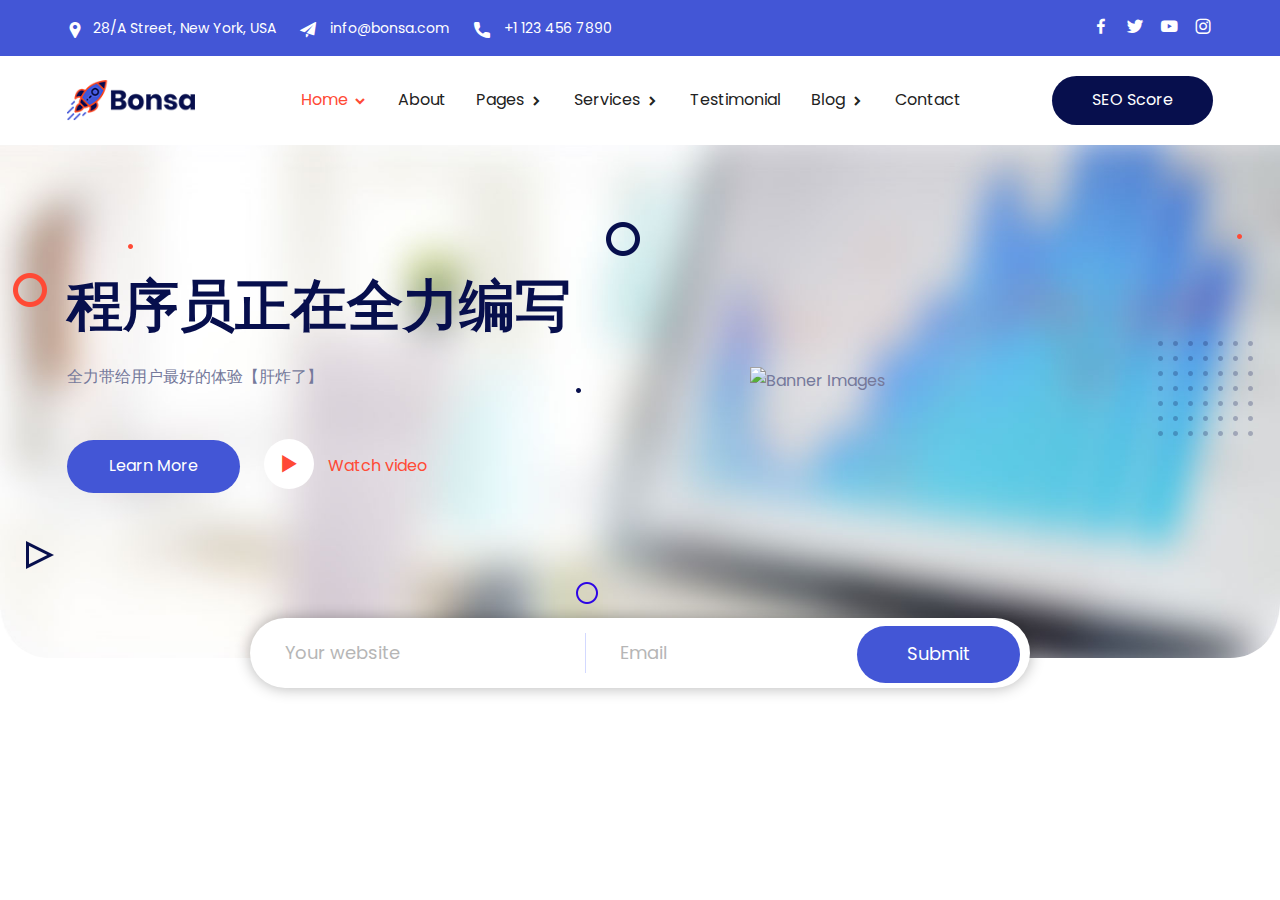
==== commit ba80e7b8: "4" ====
--- a/index.html
+++ b/index.html
@@ -34,21 +34,56 @@
 </div>
 
 
+<header class="header-area">
+<div class="container">
+<div class="row align-items-center">
+<div class="col-lg-8 col-md-9">
+<div class="header-content-right">
+<ul class="header-contact">
+<li><a href="#"><i class='flaticon-pin'></i>28/A Street, New York, USA</a></li>
+<li><a href="email-protection.html#137a7d757c53717c7d60723d707c7e"><i class="flaticon-paper-plane"></i> <span class="__cf_email__" data-cfemail="b6dfd8d0d9f6d4d9d8c5d798d5d9db">[email&#160;protected]</span></a></li>
+<li><a href="tel:+11234567890"><i class="flaticon-call"></i> +1 123 456 7890</a></li>
+</ul>
+</div>
+</div>
+<div class="col-lg-4 col-md-3">
+<div class="header-content-right">
+<ul class="header-social">
+<li>
+<a href="#" target="_blank"><i class="bx bxl-facebook"></i></a>
+</li>
+<li>
+<a href="#" target="_blank"><i class="bx bxl-twitter"></i></a>
+</li>
+<li>
+<a href="#" target="_blank"><i class='bx bxl-youtube'></i></a>
+</li>
+<li>
+<a href="#" target="_blank"><i class='bx bxl-instagram'></i></a>
+</li>
+</ul>
+</div>
+</div>
+</div>
+</div>
+</header>
+
+
 <div class="navbar-area">
 
 <div class="mobile-nav">
-<a href="" class="logo">
+<a href="index.html" class="logo">
 <img src="static/picture/logo.png" alt="Logo">
 </a>
 </div>
 
-<div class="main-nav">
+<div class="main-nav top-nav">
 <div class="container">
 <nav class="navbar navbar-expand-md navbar-light ">
-<a class="navbar-brand" href="">
+<a class="navbar-brand" href="index.html">
 <img src="static/picture/logo.png" alt="Logo">
 </a>
-<a class="navbar-brand-sticky" href="">
+<a class="navbar-brand-sticky" href="index.html">
 <img src="static/picture/sticky-logo.png" alt="Logo">
 </a>
 <div class="collapse navbar-collapse mean-menu" id="navbarSupportedContent">
@@ -60,18 +95,18 @@
 </a>
 <ul class="dropdown-menu">
 <li class="nav-item">
+<a href="index.html" class="nav-link">
+Our Family
+</a>
+</li>
+<li class="nav-item">
 <a href="" class="nav-link active">
-Home One
-</a>
-</li>
-<li class="nav-item">
-<a href="index-two.html" class="nav-link">
-Home Two
+篮球比赛
 </a>
 </li>
 <li class="nav-item">
 <a href="index-three.html" class="nav-link">
-Home Three
+关于我们
 </a>
 </li>
 </ul>
@@ -79,7 +114,7 @@
 <li class="nav-item">
 <a href="about.html" class="nav-link">
 About
- </a>
+</a>
 </li>
 <li class="nav-item">
 <a href="#" class="nav-link">
@@ -118,7 +153,7 @@
 </a>
 </li>
 <li class="nav-item">
-<a href="sign-up.html" class="nav-link">
+ <a href="sign-up.html" class="nav-link">
 Sign Up
 </a>
 </li>
@@ -145,7 +180,7 @@
 <a href="#" class="nav-link">Level 2</a>
 </li>
 <li class="nav-item">
- <a href="#" class="nav-link">Level 2</a>
+<a href="#" class="nav-link">Level 2</a>
 </li>
 <li class="nav-item">
 <a href="#" class="nav-link">
@@ -181,7 +216,7 @@
 Service Details
 </a>
 </li>
-</ul>
+ </ul>
 </li>
 <li class="nav-item">
 <a href="testimonial.html" class="nav-link">
@@ -214,7 +249,7 @@
 </ul>
 <div class="menu-btn">
 <a href="#" class="seo-btn">SEO Score</a>
- </div>
+</div>
 </div>
 </nav>
 </div>
@@ -222,30 +257,34 @@
 </div>
 
 
-<div class="main-banner">
-<div class="container-fluid">
-<div class="row">
-<div class="col-lg-6">
-<div class="banner-text">
-<span>Search Engine Optimization</span>
-<h1>We Highlight Your Business to the World Market</h1>
+<div class="banner-area">
+<div class="container">
+<div class="banner-into">
+<div class="row align-items-center">
+<div class="col-lg-7">
+<div class="banner-content">
+<h1>程序员正在全力编写</h1>
 <p>
-Lorem ipsum dolor sit amet, consectetur adipiscing elit, sed do eiusod tempor
-incididunt ut labore et dolore magna aliqua. Quis ipsu msuspendisse ultrices gravida.
+全力带给用户最好的体验【肝炸了】
 </p>
-<div class="banner-btn">
-<a href="contact.html" class="default-btn">Contact Us</a>
-<a href="#" class="default-btn active">Know More</a>
-</div>
-</div>
-</div>
-<div class="col-lg-6">
-<div class="banner-img">
-<img src="static/picture/home1.png" alt="Banner Images">
-</div>
-</div>
-<div class="banner-shape-1">
-<img src="static/picture/home11.png" alt="Banner Shape">
+<div class="banner-content-btn">
+<a href="#" class="learn-btn">Learn More</a>
+<div class="banner-play-btn">
+<a href="javascript:;" class="play-btn">
+<i class='bx bx-play'></i> Watch video
+</a>
+</div>
+</div>
+</div>
+</div>
+<div class="col-lg-5">
+<div class="banner-img-2">
+<img src="https://xg3.jiashumao.net/2022/03/05/q588oIJ5.jpg" alt="Banner Images">
+<div class="dots">
+<img src="static/picture/dots.png" alt="Dots Images">
+</div>
+</div>
+</div>
 </div>
 </div>
 </div>
@@ -275,337 +314,9 @@
 </div>
 
 
-<div class="brand-area brand-bg ptb-100">
+<div class="submission-top">
 <div class="container">
-<div class="brand-slider owl-carousel owl-theme">
-<div class="brand-item">
-<a href="#">
-<img src="static/picture/11.png" alt="Brand Images">
-</a>
-</div>
-<div class="brand-item">
-<a href="#">
-<img src="static/picture/21.png" alt="Brand Images">
-</a>
-</div>
-<div class="brand-item">
-<a href="#">
-<img src="static/picture/31.png" alt="Brand Images">
-</a>
-</div>
-<div class="brand-item">
-<a href="#">
-<img src="static/picture/41.png" alt="Brand Images">
-</a>
-</div>
-<div class="brand-item">
-<a href="#">
-<img src="static/picture/51.png" alt="Brand Images">
-</a>
-</div>
-</div>
-</div>
-</div>
-
-
-<div class="about-area pt-100 pb-70">
-<div class="container-fluid">
-<div class="row align-items-center">
-<div class="col-lg-5 col-xxl-6 ps-0">
-<div class="about-img">
-<img src="static/picture/12.png" alt="About Images">
-</div>
-</div>
-<div class="col-lg-7 col-xxl-6">
-<div class="about-content about-width">
-<span>About Us</span>
-<h2>We Are Helping People to Reach Their Customer Since 2005</h2>
-<p>
-It is a long established fact that a reader will be distracted
-by the readable content of a page when looking at its layout.
-The point of using Lorem Ipsum is that it has a more-or-less normal distribution of letters.
-</p>
-<p>
-As opposed to using 'Content here, content here', making it look
-like readable English. Many desktop publishing packages and web
-page editors now use Lorem Ipsum as their default model text,
-and a search for 'lorem ipsum' will uncover many web sites still
-in their infancy. Various versions have evolved over the years.
-</p>
-<div class="about-btn">
-<a href="#" class="default-btn">Know More</a>
-</div>
-</div>
-</div>
-</div>
-</div>
-<div class="about-shape">
-<img src="static/picture/right-side.png" alt="Shape Images">
-</div>
-</div>
-
-
-<section class="service-area pb-70">
-<div class="container">
-<div class="section-title text-center">
-<span>Our Service</span>
-<h2>We Provide Fastest & Unique Business Growing Service</h2>
-<p>
-It is a long established fact that a reader will be distracted by
-the readable content of a page when looking at its layout.
-</p>
-</div>
-<div class="row pt-45">
-<div class="col-lg-4 col-sm-6">
-<div class="service-card">
-<a href="service-details.html">
-<img src="static/picture/13.png" alt="Images">
-</a>
-<a href="service-details.html">
-<h3>SEO Optimization</h3>
-</a>
-<p>
-It is a long established fact that area
-der will be distracted by the reada
-ble content of a page when looking.
-</p>
-</div>
-</div>
-<div class="col-lg-4 col-sm-6">
-<div class="service-card">
-<a href="service-details.html">
-<img src="static/picture/22.png" alt="Images">
-</a>
-<a href="service-details.html">
-<h3>Social Marketing</h3>
-</a>
-<p>
-It is a long established fact that area
-der will be distracted by the reada
-ble content of a page when looking.
-</p>
-</div>
-</div>
-<div class="col-lg-4 col-sm-6">
-<div class="service-card">
-<a href="service-details.html">
-<img src="static/picture/32.png" alt="Images">
-</a>
-<a href="service-details.html">
-<h3>Content Marketing</h3>
-</a>
-<p>
-It is a long established fact that area
-der will be distracted by the reada
-ble content of a page when looking.
-</p>
-</div>
-</div>
-<div class="col-lg-4 col-sm-6">
-<div class="service-card">
-<a href="service-details.html">
-<img src="static/picture/42.png" alt="Images">
-</a>
-<a href="service-details.html">
-<h3>Analytical Analysis</h3>
-</a>
-<p>
-It is a long established fact that area
-der will be distracted by the reada
-ble content of a page when looking.
-</p>
-</div>
-</div>
-<div class="col-lg-4 col-sm-6">
-<div class="service-card">
-<a href="service-details.html">
-<img src="static/picture/52.png" alt="Images">
-</a>
-<a href="service-details.html">
-<h3>App Development</h3>
-</a>
-<p>
-It is a long established fact that area
-der will be distracted by the reada
-ble content of a page when looking.
-</p>
-</div>
-</div>
-<div class="col-lg-4 col-sm-6">
-<div class="service-card">
-<a href="service-details.html">
-<img src="static/picture/61.png" alt="Images">
-</a>
-<a href="service-details.html">
-<h3>Web Development</h3>
-</a>
-<p>
-It is a long established fact that area
-der will be distracted by the reada
-ble content of a page when looking.
-</p>
-</div>
-</div>
-</div>
-</div>
-</section>
-
-
-<div class="faq-area pt-100 pb-70">
-<div class="container-fluid">
-<div class="row align-items-center">
-<div class="col-lg-6 col-xxl-7">
-<div class="faq-img">
-<img src="static/picture/14.png" alt="fAQ Images">
-</div>
-</div>
-<div class="col-lg-6 col-xxl-5">
-<div class="faq-content">
-<span>Why Choose Us</span>
-<h2>We Are Top Ranked & Dedicated SEO Company</h2>
-<p>
-As opposed to using Content here, content here,
-making it look like readable English. Many desktop
-publishing packages and web page editors now use Lorem
-Ipsum as their default model text.
-</p>
-</div>
-<div class="faq-accordion">
-<ul class="accordion">
-<li class="accordion-item">
-<a class="accordion-title" href="javascript:void(0)">
-<i class='bx bx-chevron-down'></i>
-Great Research Exparts
-</a>
-<div class="accordion-content">
-<p>
-Lorem ipsum dolor sit amet, consectetur adipis
-cing elit, sed do eiusmod tempor incididunt ut labore et dolore magna aliqua.
-</p>
-</div>
-</li>
-<li class="accordion-item">
-<a class="accordion-title" href="javascript:void(0)">
-<i class='bx bx-chevron-down'></i>
-Great Understanding
-</a>
-<div class="accordion-content">
-<p>
-Lorem ipsum dolor sit amet, consectetur adipis
-cing elit, sed do eiusmod tempor incididunt ut labore et dolore magna aliqua.
-</p>
-</div>
-</li>
-<li class="accordion-item">
-<a class="accordion-title" href="javascript:void(0)">
-<i class='bx bx-chevron-down'></i>
-Top Ranking
-</a>
-<div class="accordion-content">
-<p>
-Lorem ipsum dolor sit amet, consectetur adipis
-cing elit, sed do eiusmod tempor incididunt ut labore et dolore magna aliqua.
-</p>
-</div>
-</li>
-<li class="accordion-item">
-<a class="accordion-title active" href="javascript:void(0)">
-<i class='bx bx-chevron-down'></i>
-100% Trusted
-</a>
-<div class="accordion-content show">
-<p>
-Lorem ipsum dolor sit amet, consectetur adipis
-cing elit, sed do eiusmod tempor incididunt ut labore et dolore magna aliqua.
-</p>
-</div>
-</li>
-</ul>
-</div>
-</div>
-</div>
-</div>
-</div>
-
-
-<section class="portfolio-area pt-100 pb-70">
-<div class="container">
-<div class="section-title text-center">
-<span>Our Portfolio</span>
-<h2>We Have Done Business with Thousand of Comapnies</h2>
-<p>
-It is a long established fact that a reader will be distracted
-by the readable content of a page when looking at its layout.
-</p>
-</div>
-<div class="portfolio-slider pt-45 owl-carousel owl-theme">
-<div class="portfolio-item">
-<div class="portfolio-img">
-<a href="portfolio.html">
-<img src="static/picture/1.jpg" alt="Portfolio Images">
-</a>
-<div class="portfolio-tag">
-<a href="#"><span>Marketing</span></a>
-</div>
-<div class="portfolio-content">
-<a href="portfolio.html"><h3>Social Marketing</h3></a>
-<i class='bx bxs-chevron-right'></i>
-</div>
-</div>
-</div>
-<div class="portfolio-item">
-<div class="portfolio-img">
-<a href="portfolio.html">
-<img src="static/picture/2.jpg" alt="Portfolio Images">
-</a>
-<div class="portfolio-tag">
-<a href="#"><span>Research</span></a>
-</div>
-<div class="portfolio-content">
-<a href="portfolio.html"><h3>Data Analysis</h3></a>
-<i class='bx bxs-chevron-right'></i>
-</div>
-</div>
-</div>
-<div class="portfolio-item">
-<div class="portfolio-img">
-<a href="portfolio.html">
-<img src="static/picture/3.jpg" alt="Portfolio Images">
-</a>
-<div class="portfolio-tag">
-<a href="#"><span>Optimizing</span></a>
-</div>
-<div class="portfolio-content">
-<a href="portfolio.html"><h3>SEO Optimization</h3></a>
-<i class='bx bxs-chevron-right'></i>
-</div>
-</div>
-</div>
-<div class="portfolio-item">
-<div class="portfolio-img">
-<a href="portfolio.html">
-<img src="static/picture/5.jpg" alt="Portfolio Images">
-</a>
-<div class="portfolio-tag">
-<a href="#"><span>Development</span></a>
-</div>
-<div class="portfolio-content">
-<a href="portfolio.html"><h3>App Development</h3></a>
-<i class='bx bxs-chevron-right'></i>
-</div>
-</div>
-</div>
-</div>
-</div>
-</section>
-
-
-<div class="submission-area ptb-100">
-<div class="container">
-<div class="submission-title">
-<h2>Know Your Website Ranking</h2>
-</div>
-<form class="submission-form">
+<form class="submission-form box-shadow">
 <div class="row">
 <div class="col-lg-5 col-md-6">
 <div class="form-group">
@@ -625,603 +336,6 @@
 </div>
 </div>
 
-
-<div class="price-area pt-100 pb-70">
-<div class="container">
-<div class="section-title text-center">
-<span>Pricing Table</span>
-<h2>We Have Pre-ready Pricing for Our Services</h2>
-<p>
-It is a long established fact that a reader will be
-distracted by the readable content of a page when looking at its layout.
-</p>
-</div>
-<div class="row">
-<div class="col-lg-12 pt-45">
-<div class="tabs-item-list">
-<ul id="tabs-item" class="text-center">
-<li class="active">
-<a href="#monthly" class="prices-tab">Monthly</a>
-</li>
-<li>
-<a href="#yearly" class="prices-tab">Yearly</a>
-</li>
-</ul>
-</div>
-</div>
-</div>
-<div id="prices-content">
-<div id="monthly" class="active prices-content-area animated">
-<div class="row">
-<div class="col-lg-4 col-sm-6">
-<div class="single-price">
-<span>Basic Plan</span>
-<div class="single-price-title">
-<h2><sup>$</sup>30<sub>/month</sub></h2>
-</div>
-<ul>
-<li>Data Analysis</li>
-<li>Website Building</li>
-<li>Web Application</li>
-<li class="color-gray">SEO Optimizing</li>
-<li class="color-gray">Content Marketing</li>
-<li class="color-gray">Social Marketing</li>
-</ul>
-<a href="#" class="get-btn">Get Stated</a>
-</div>
-</div>
-<div class="col-lg-4 col-sm-6">
-<div class="single-price current">
-<span>Standard Plan</span>
-<div class="single-price-title">
-<h2><sup>$</sup>60<sub>/month</sub></h2>
-</div>
-<ul>
-<li>Data Analysis</li>
-<li>Website Building</li>
-<li>Web Application</li>
-<li>SEO Optimizing</li>
-<li class="color-gray">Content Marketing</li>
-<li class="color-gray">Social Marketing</li>
-</ul>
-<a href="#" class="get-btn">Get Stated</a>
-</div>
-</div>
-<div class="col-lg-4 col-sm-6 offset-sm-3 offset-lg-0">
-<div class="single-price">
-<span>Premium Plan</span>
-<div class="single-price-title">
-<h2><sup>$</sup>90<sub>/month</sub></h2>
-</div>
-<ul>
- <li>Data Analysis</li>
-<li>Website Building</li>
-<li>Web Application</li>
-<li>SEO Optimizing</li>
-<li>Content Marketing</li>
-<li>Social Marketing</li>
-</ul>
-<a href="#" class="get-btn">Get Stated</a>
-</div>
-</div>
-</div>
-</div>
-<div id="yearly" class="animated prices-content-area">
-<div class="row">
-<div class="col-lg-4 col-sm-6">
-<div class="single-price">
-<span>Basic Plan</span>
-<div class="single-price-title">
-<h2><sup>$</sup>70<sub>/Year</sub></h2>
-</div>
-<ul>
-<li>Data Analysis</li>
-<li>Website Building</li>
-<li>Web Application</li>
-<li class="color-gray">SEO Optimizing</li>
-<li class="color-gray">Content Marketing</li>
-<li class="color-gray">Social Marketing</li>
-</ul>
-<a href="#" class="get-btn">Get Stated</a>
-</div>
-</div>
-<div class="col-lg-4 col-sm-6">
-<div class="single-price current">
-<span>Standard Plan</span>
-<div class="single-price-title">
-<h2><sup>$</sup>120<sub>/Year</sub></h2>
-</div>
-<ul>
-<li>Data Analysis</li>
-<li>Website Building</li>
-<li>Web Application</li>
-<li>SEO Optimizing</li>
-<li class="color-gray">Content Marketing</li>
-<li class="color-gray">Social Marketing</li>
-</ul>
-<a href="#" class="get-btn">Get Stated</a>
-</div>
-</div>
-<div class="col-lg-4 col-sm-6 offset-sm-3 offset-lg-0">
-<div class="single-price">
-<span>Premium Plan</span>
-<div class="single-price-title">
-<h2><sup>$</sup>170<sub>/Year</sub></h2>
-</div>
-<ul>
-<li>Data Analysis</li>
-<li>Website Building</li>
-<li>Web Application</li>
-<li>SEO Optimizing</li>
-<li>Content Marketing</li>
-<li>Social Marketing</li>
-</ul>
-<a href="#" class="get-btn">Get Stated</a>
-</div>
-</div>
-</div>
-</div>
-</div>
-</div>
-</div>
-
-
-<div class="member-area pb-70">
-<div class="container">
-<div class="section-title text-center">
-<span>Our Expert Members</span>
-<h2>Behind the Great Success of Bonsa They Playing Role</h2>
-<p>
-It is a long established fact that a reader will be distracted
-by the readable content of a page when looking at its layout.
-</p>
-</div>
-<div class="row pt-45">
-<div class="col-lg-3 col-sm-6">
-<div class="member-card">
-<div class="member-img">
-<a href="members.html">
-<img src="static/picture/11.jpg" alt="Member Images">
-</a>
-<div class="member-content">
-<a href="members.html">
-<h3>John Doe</h3>
-</a>
-<span>Head of Bonsa</span>
-<div class="social-icon">
-<ul>
-<li>
-<a href="#" target="_blank">
-<i class='bx bxl-facebook'></i>
-</a>
-</li>
-<li>
-<a href="#" target="_blank">
-<i class='bx bxl-twitter'></i>
-</a>
-</li>
-<li>
-<a href="#" target="_blank">
-<i class='bx bxl-instagram'></i>
-</a>
-</li>
-</ul>
-</div>
-</div>
-</div>
-</div>
-</div>
-<div class="col-lg-3 col-sm-6">
-<div class="member-card">
-<div class="member-img">
-<a href="members.html">
-<img src="static/picture/21.jpg" alt="Member Images">
-</a>
-<div class="member-content">
-<a href="members.html">
-<h3>John Smith</h3>
-</a>
-<span>SEO Expert</span>
-<div class="social-icon">
-<ul>
-<li>
-<a href="#" target="_blank">
-<i class='bx bxl-facebook'></i>
-</a>
-</li>
-<li>
-<a href="#" target="_blank">
-<i class='bx bxl-twitter'></i>
-</a>
-</li>
-<li>
-<a href="#" target="_blank">
-<i class='bx bxl-instagram'></i>
-</a>
-</li>
- </ul>
-</div>
-</div>
-</div>
-</div>
-</div>
-<div class="col-lg-3 col-sm-6">
-<div class="member-card">
-<div class="member-img">
-<a href="members.html">
-<img src="static/picture/31.jpg" alt="Member Images">
-</a>
-<div class="member-content">
-<a href="members.html">
-<h3>Evanaa</h3>
-</a>
-<span>Content Writer</span>
-<div class="social-icon">
-<ul>
-<li>
-<a href="#" target="_blank">
-<i class='bx bxl-facebook'></i>
-</a>
-</li>
-<li>
-<a href="#" target="_blank">
-<i class='bx bxl-twitter'></i>
-</a>
-</li>
-<li>
-<a href="#" target="_blank">
-<i class='bx bxl-instagram'></i>
-</a>
-</li>
-</ul>
-</div>
-</div>
-</div>
-</div>
-</div>
-<div class="col-lg-3 col-sm-6">
-<div class="member-card">
-<div class="member-img">
-<a href="members.html">
-<img src="static/picture/4.jpg" alt="Member Images">
-</a>
-<div class="member-content">
-<a href="members.html">
-<h3>Knot Doe</h3>
-</a>
-<span>Marketing Expert</span>
-<div class="social-icon">
-<ul>
-<li>
-<a href="#" target="_blank">
-<i class='bx bxl-facebook'></i>
-</a>
-</li>
-<li>
-<a href="#" target="_blank">
-<i class='bx bxl-twitter'></i>
-</a>
-</li>
-<li>
-<a href="#" target="_blank">
-<i class='bx bxl-instagram'></i>
-</a>
-</li>
-</ul>
-</div>
-</div>
-</div>
-</div>
-</div>
-</div>
-</div>
-<div class="member-shape">
- <img src="static/picture/member-shape-1.png" alt="Shape">
-</div>
-</div>
-
-
-<div class="counter-area pt-100 pb-70">
-<div class="container">
-<div class="row">
-<div class="col-lg-3 col-sm-6 col-md-3">
-<div class="single-counter">
-<i class='flaticon-success'></i>
-<h3><span class="counter">15</span></h3>
-<p>Years Experience</p>
-</div>
-</div>
-<div class="col-lg-3 col-sm-6 col-md-3">
-<div class="single-counter">
-<i class='flaticon-launch'></i>
-<h3><span class="counter">900</span>+</h3>
-<p>Projects Done</p>
-</div>
-</div>
-<div class="col-lg-3 col-sm-6 col-md-3">
-<div class="single-counter">
-<i class='flaticon-customer'></i>
-<h3><span class="counter">800</span>+</h3>
-<p>Happy Clients</p>
-</div>
-</div>
-<div class="col-lg-3 col-sm-6 col-md-3">
-<div class="single-counter">
-<i class='flaticon-team-building'></i>
-<h3><span class="counter">25</span>+</h3>
-<p>Expert Members</p>
-</div>
-</div>
-</div>
-</div>
-</div>
-
-
-<div class="testimonial-area pt-100 pb-70">
-<div class="container-fluid">
-<div class="section-title text-center">
-<span>Testimonial</span>
-<h2>Our Clients Feedback</h2>
-<p>
-It is a long established fact that a reader will be distracted by
-the readable content of a page when looking at its layout.
-</p>
-</div>
-<div class="row align-items-center">
-<div class="col-lg-7 col-xxl-6">
-<div class="testimonial-slider">
-<div class="testimonial-icon">
-<i class='bx bxs-quote-alt-right'></i>
-</div>
-<div class="testimonial-item-slider owl-carousel owl-theme">
-<div class="testimonial-item">
-<div class="testimonial-item-img">
-<img src="static/picture/t1.png" alt="Testimonial Images">
-</div>
-<h3>John Doe</h3>
-<p>
-Restaurants range from inexpensive and informal lunching or dining places
-catering to people working nearby, with modest food served in simple settings at low prices.
-</p>
-</div>
-<div class="testimonial-item">
-<div class="testimonial-item-img">
-<img src="static/picture/t2.png" alt="Testimonial Images">
-</div>
-<h3>Knot Doe</h3>
-<p>
-Restaurants range from inexpensive and informal lunching or dining places
-catering to people working nearby, with modest food served in simple settings at low prices.
-</p>
-</div>
-<div class="testimonial-item">
-<div class="testimonial-item-img">
-<img src="static/picture/t3.png" alt="Testimonial Images">
-</div>
-<h3>Evanaa</h3>
-<p>
-Restaurants range from inexpensive and informal lunching or dining places
-catering to people working nearby, with modest food served in simple settings at low prices.
-</p>
-</div>
-</div>
-</div>
-</div>
-<div class="col-lg-5 col-xxl-6">
-<div class="testimonial-img">
-<img src="static/picture/15.png" alt="Testimonial Images">
-</div>
-</div>
-</div>
-</div>
-<div class="shape-left">
-<img src="static/picture/shape-left.png" alt="Images">
-</div>
-<div class="shape-right">
-<img src="static/picture/shape-right.png" alt="Images">
-</div>
-</div>
-
-
-<div class="blog-area pb-70">
-<div class="container">
-<div class="section-title text-center">
-<span>Blogs</span>
-<h2>Our Latest Post</h2>
-<p>
-It is a long established fact that a reader will be
-distracted by the readable content of a page when looking at its layout.
-</p>
-</div>
-<div class="row pt-45">
-<div class="col-lg-4 col-md-6">
-<div class="blog-card">
-<div class="blog-img">
-<a href="blog-details.html">
-<img src="static/picture/12.jpg" alt="Blog Images">
-</a>
-</div>
-<div class="blog-content">
-<div class="blog-tag">
-<a href="#"><span>SEO Optimization</span></a>
-</div>
-<a href="blog-details.html">
-<h3>Basic Guidline Layout for SEO Bigenner Level</h3>
-</a>
-<a href="blog-details.html" class="read-btn">Read More</a>
-</div>
-</div>
-</div>
-<div class="col-lg-4 col-md-6">
-<div class="blog-card">
-<div class="blog-img">
-<a href="blog-details.html">
-<img src="static/picture/22.jpg" alt="Blog Images">
-</a>
-</div>
-<div class="blog-content">
-<div class="blog-tag">
-<a href="#"><span>Marketing</span></a>
-</div>
-<a href="blog-details.html">
-<h3>How to Become Most Skilled Person in Social Marketing</h3>
-</a>
-<a href="blog-details.html" class="read-btn">Read More</a>
-</div>
-</div>
-</div>
-<div class="col-lg-4 col-md-6 offset-md-3 offset-lg-0">
- <div class="blog-card">
-<div class="blog-img">
-<a href="blog-details.html">
-<img src="static/picture/32.jpg" alt="Blog Images">
-</a>
-</div>
-<div class="blog-content">
-<div class="blog-tag">
-<a href="#"><span>Data Research</span></a>
-</div>
-<a href="blog-details.html">
-<h3>Basic Guidline Layout for SEO Bigenner Level</h3>
-</a>
-<a href="blog-details.html" class="read-btn">Read More</a>
-</div>
-</div>
-</div>
-</div>
-</div>
-</div>
-
-
-<footer id="footer" class="footer-area bg-footer">
-<div class="footer-top">
-<div class="container">
-<div class="row">
-<div class="col-lg-4 col-md-6">
-<div class="footer-single">
-<div class="footer-single-content">
-<a href="">
-<img src="static/picture/footer-logo.png" alt="Logo">
-</a>
-<p>Lorem ipsum dolor sit amet, consectetur adipiscing elit. Vestibulum efficitur convallis arcu, id dapibus nulla tincidunt.</p>
-</div>
-<div class="newsletter-area">
-<form class="newsletter-form" data-toggle="validator" method="POST">
-<input type="email" class="form-control" placeholder="Email" name="EMAIL" required="" autocomplete="off">
-<button class="subscribe-btn" type="submit">
-Subscribe
-</button>
-<div id="validator-newsletter" class="form-result"></div>
-</form>
-</div>
-</div>
-</div>
-<div class="col-lg-3 col-md-6">
-<div class="footer-list ml-50">
-<h3>Services</h3>
-<ul>
-<li>
-<i class='bx bxs-chevron-right'></i>
-<a href="services.html">SEO Optimization</a>
-</li>
-<li>
-<i class='bx bxs-chevron-right'></i>
-<a href="services.html">Social Marketing</a>
-</li>
-<li>
-<i class='bx bxs-chevron-right'></i>
-<a href="services.html">Busines Growing</a>
-</li>
-<li>
-<i class='bx bxs-chevron-right'></i>
-<a href="services.html"> Data Analysis</a>
-</li>
-<li>
-<i class='bx bxs-chevron-right'></i>
-<a href="services.html">App Development </a>
-</li>
-<li>
-<i class='bx bxs-chevron-right'></i>
- <a href="services.html"> Web Development</a>
-</li>
-</ul>
-</div>
-</div>
-<div class="col-lg-2 col-md-6">
-<div class="footer-list">
-<h3>Quick Links</h3>
-<ul>
-<li>
-<i class='bx bxs-chevron-right'></i>
-<a href="">Home</a>
-</li>
-<li>
-<i class='bx bxs-chevron-right'></i>
-<a href="services.html">Service</a>
-</li>
-<li>
-<i class='bx bxs-chevron-right'></i>
-<a href="about.html">About Us</a>
-</li>
-<li>
-<i class='bx bxs-chevron-right'></i>
-<a href="testimonial.html">Testimonial</a>
-</li>
-<li>
-<i class='bx bxs-chevron-right'></i>
-<a href="blog.html">Blog</a>
-</li>
-<li>
-<i class='bx bxs-chevron-right'></i>
-<a href="contact.html">Contact</a>
-</li>
-</ul>
-</div>
-</div>
-<div class="col-lg-3 col-md-6">
-<div class="footer-list ml-20">
-<h3>Contact Us</h3>
-<ul>
-<li>
-<i class='bx bxs-chevron-right'></i>
-<a href="tel:+1123456789">+1 1234 56 789</a>
-</li>
-<li>
-<i class='bx bxs-chevron-right'></i>
-<a href="tel:+19876543210">+1 9876 543 210</a>
-</li>
-<li>
-<i class='bx bxs-chevron-right'></i>
-<a href="email-protection.html#26434b474f4a6644494855470845494b"><span class="__cf_email__" data-cfemail="9df8f0fcf4f1ddfff2f3eefcb3fef2f0">[email&#160;protected]</span></a>
-</li>
-<li>
-<i class='bx bxs-chevron-right'></i>
-<a href="email-protection.html#721a171e1e1d32101d1c01135c111d1f"><span class="__cf_email__" data-cfemail="90f8f5fcfcffd0f2fffee3f1bef3fffd">[email&#160;protected]</span></a>
-</li>
-<li>
-<i class='bx bxs-chevron-right'></i>
-28/A Street, New York, USA
-</li>
-</ul>
-</div>
-</div>
-</div>
-</div>
-</div>
-<div class="footer-bottom">
-<div class="container">
-<div class="row align-items-center">
-<div class="col-lg-12">
-<div class="bottom-text text-center">
-<p>Copyright &copy; 2022.Company name All rights reserved.<a target="_blank" href="https://sc.chinaz.com/moban/">&#x7F51;&#x9875;&#x6A21;&#x677F;</a></p>
-</div>
-</div>
-</div>
-</div>
-</div>
-</footer>
-
-
 <script data-cfasync="false" src="static/js/email-decode.min.js"></script><script src="static/js/jquery-3.5.0.min.js"></script>
 
 <script src="static/js/bootstrap.bundle.min.js"></script>
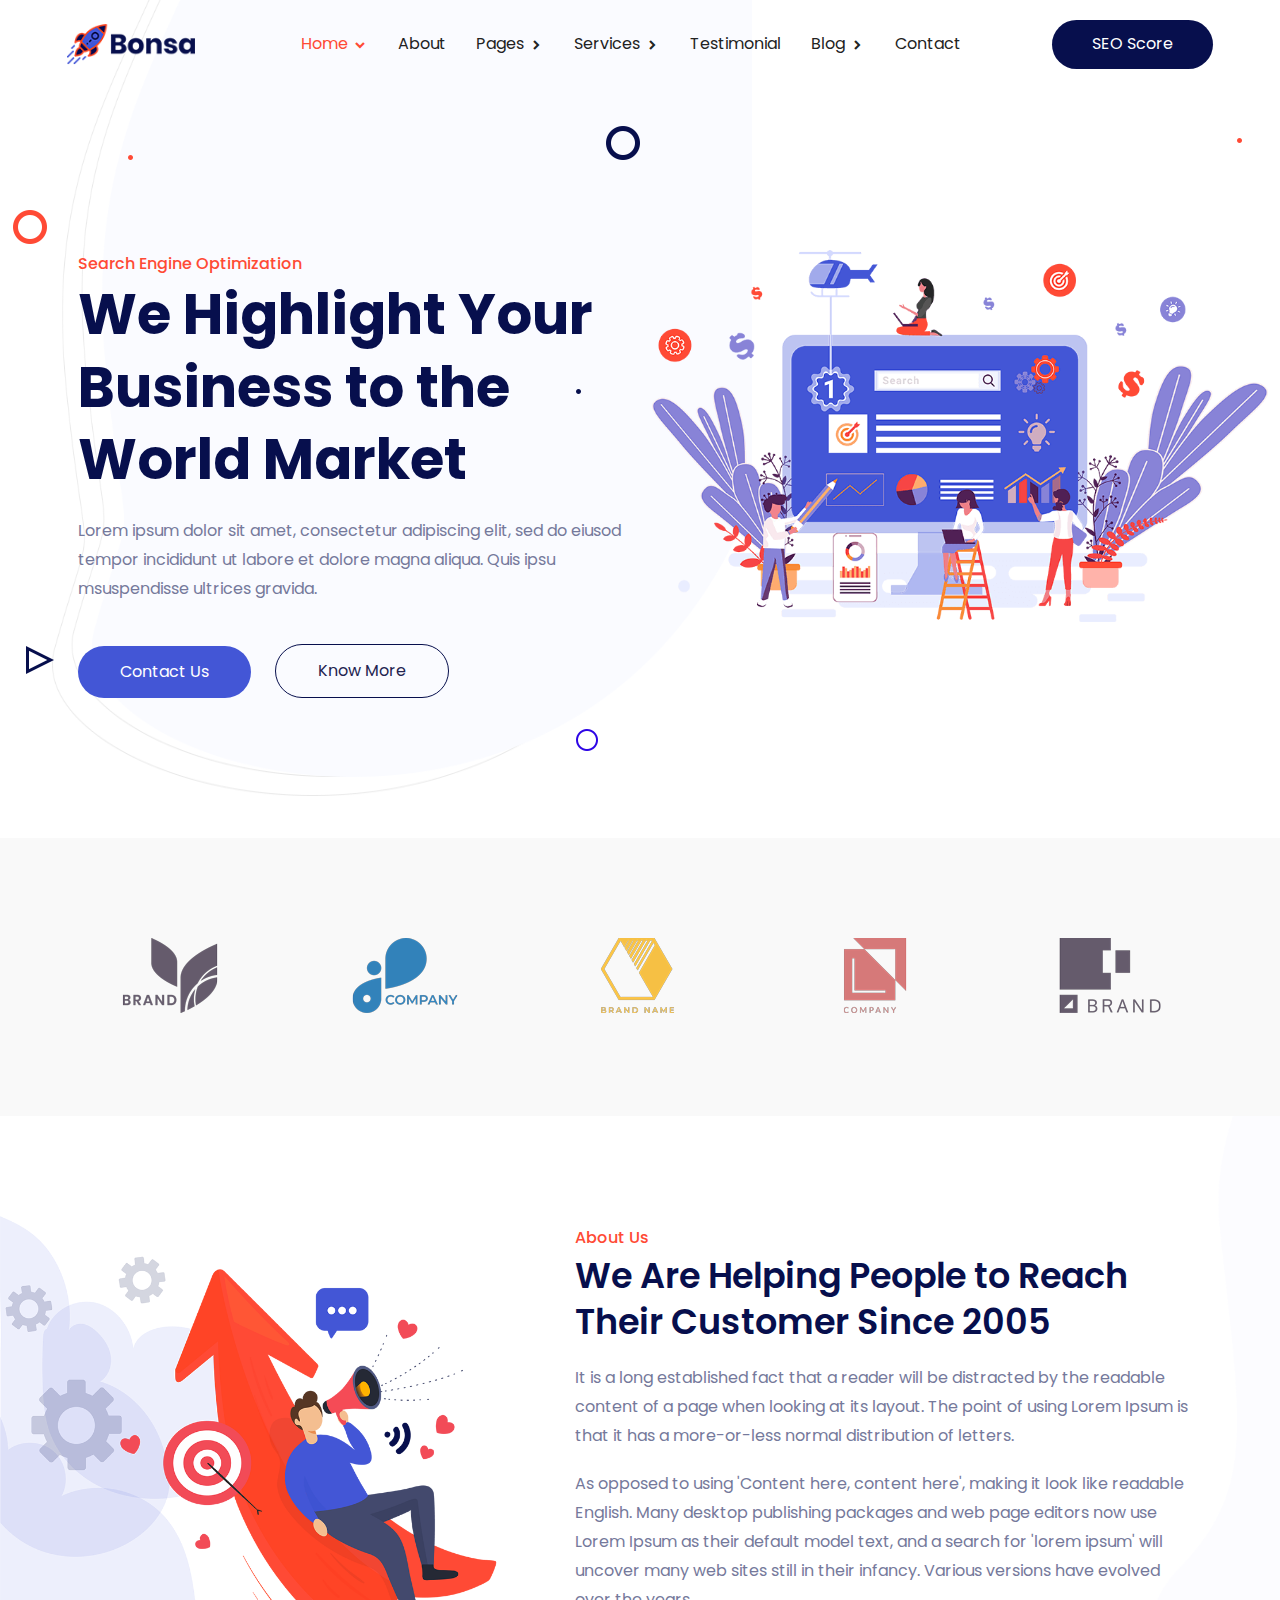
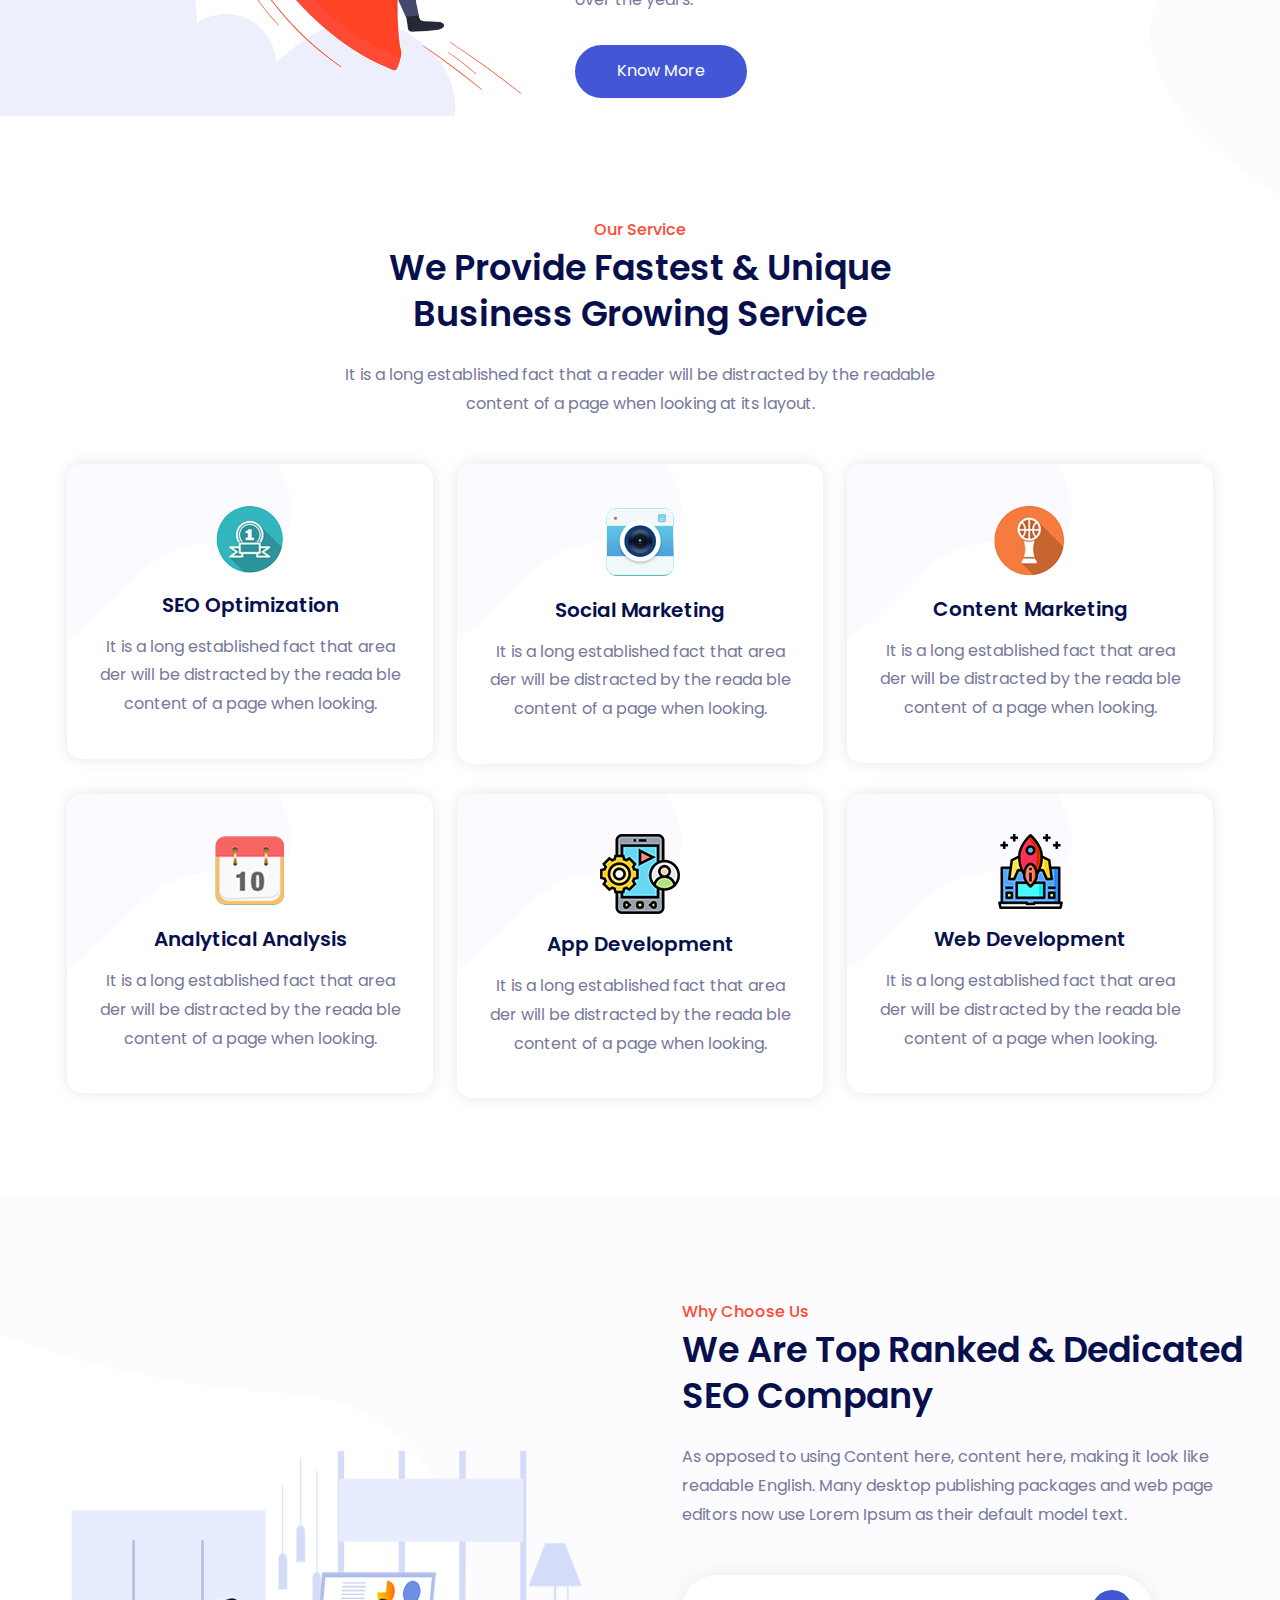
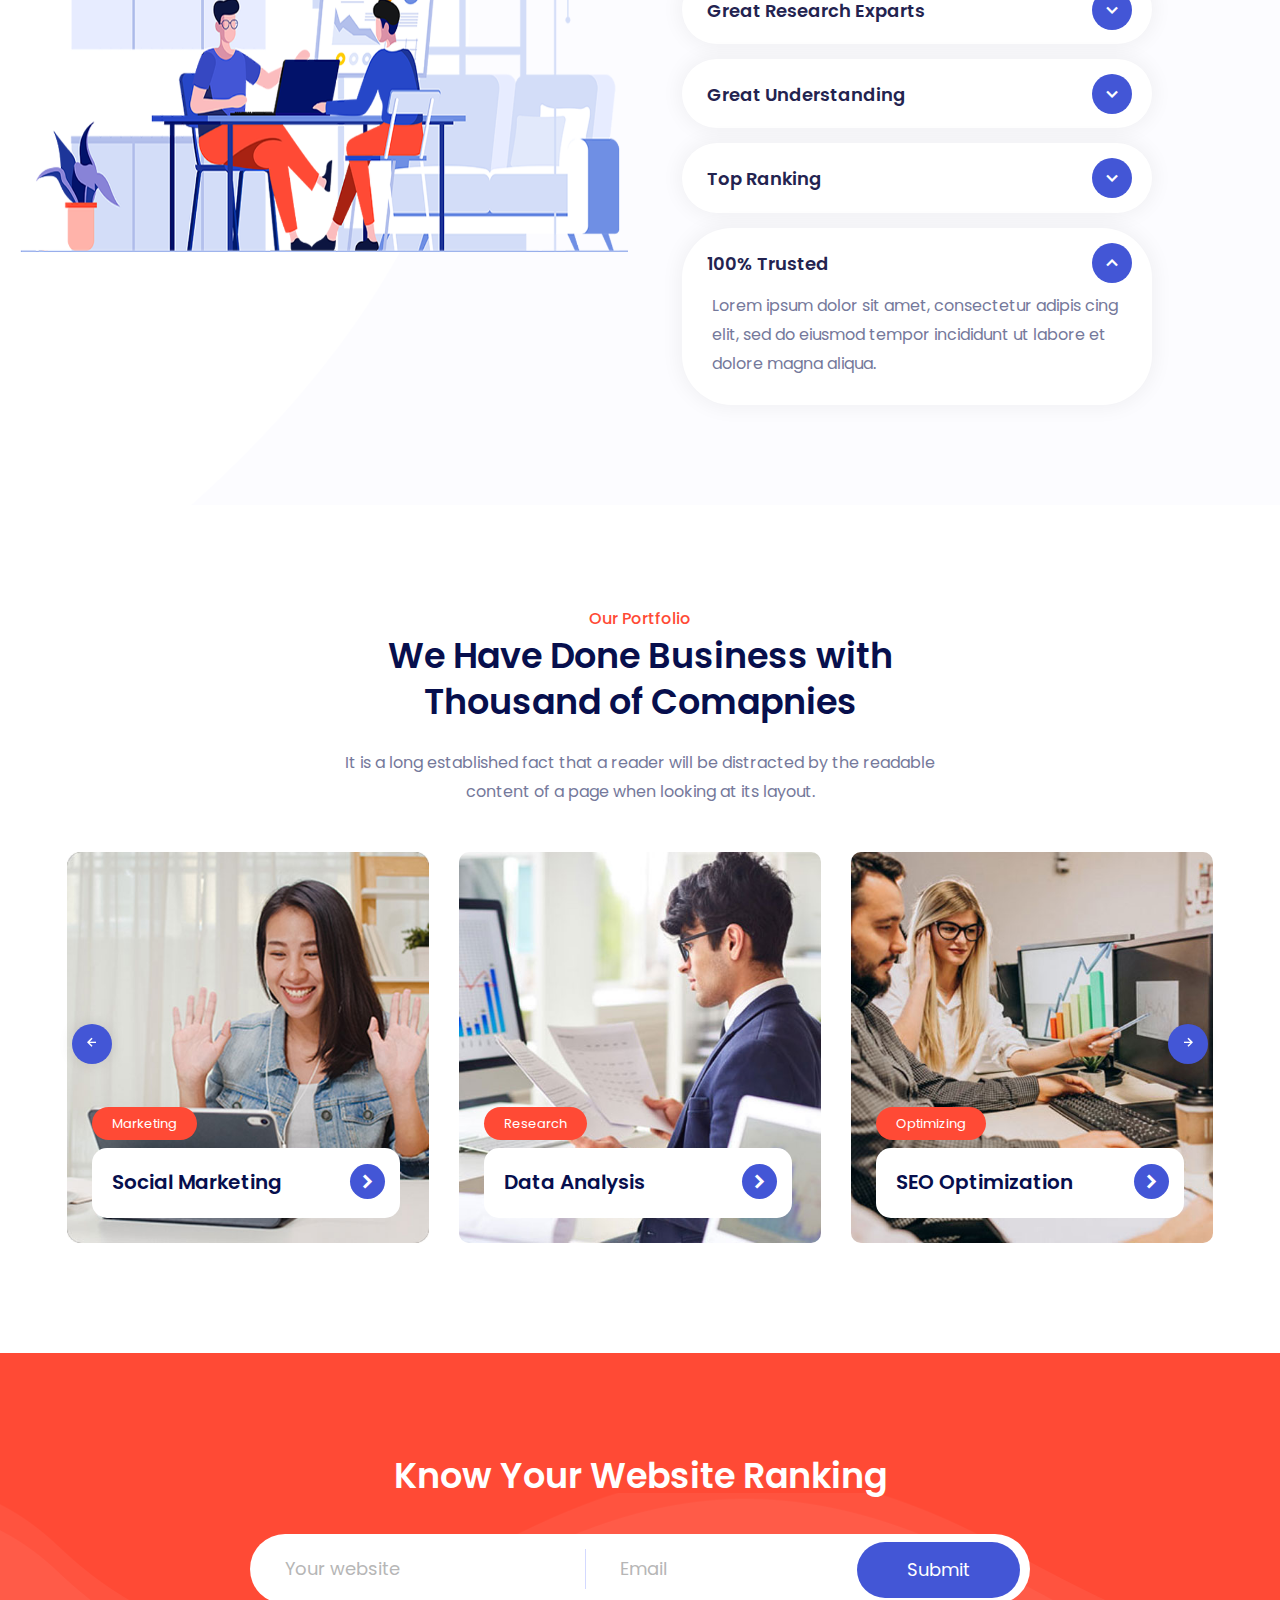
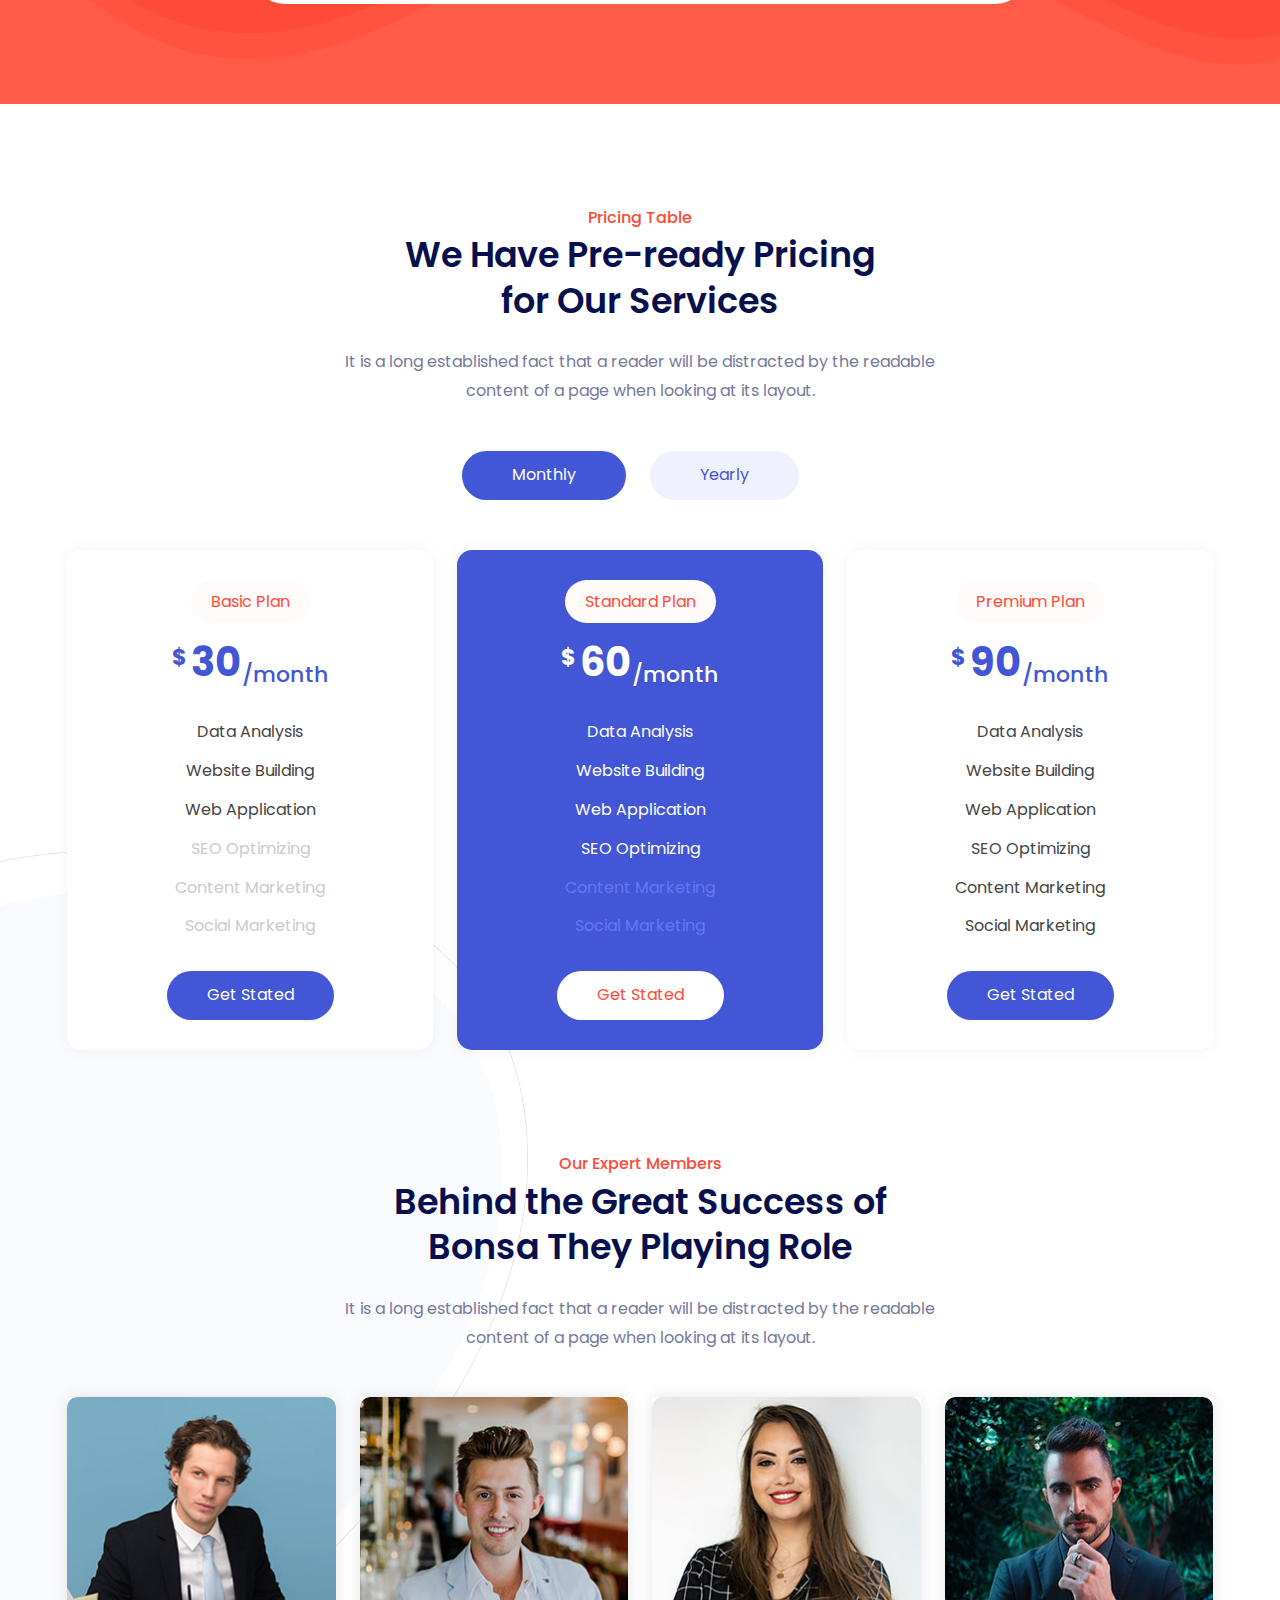
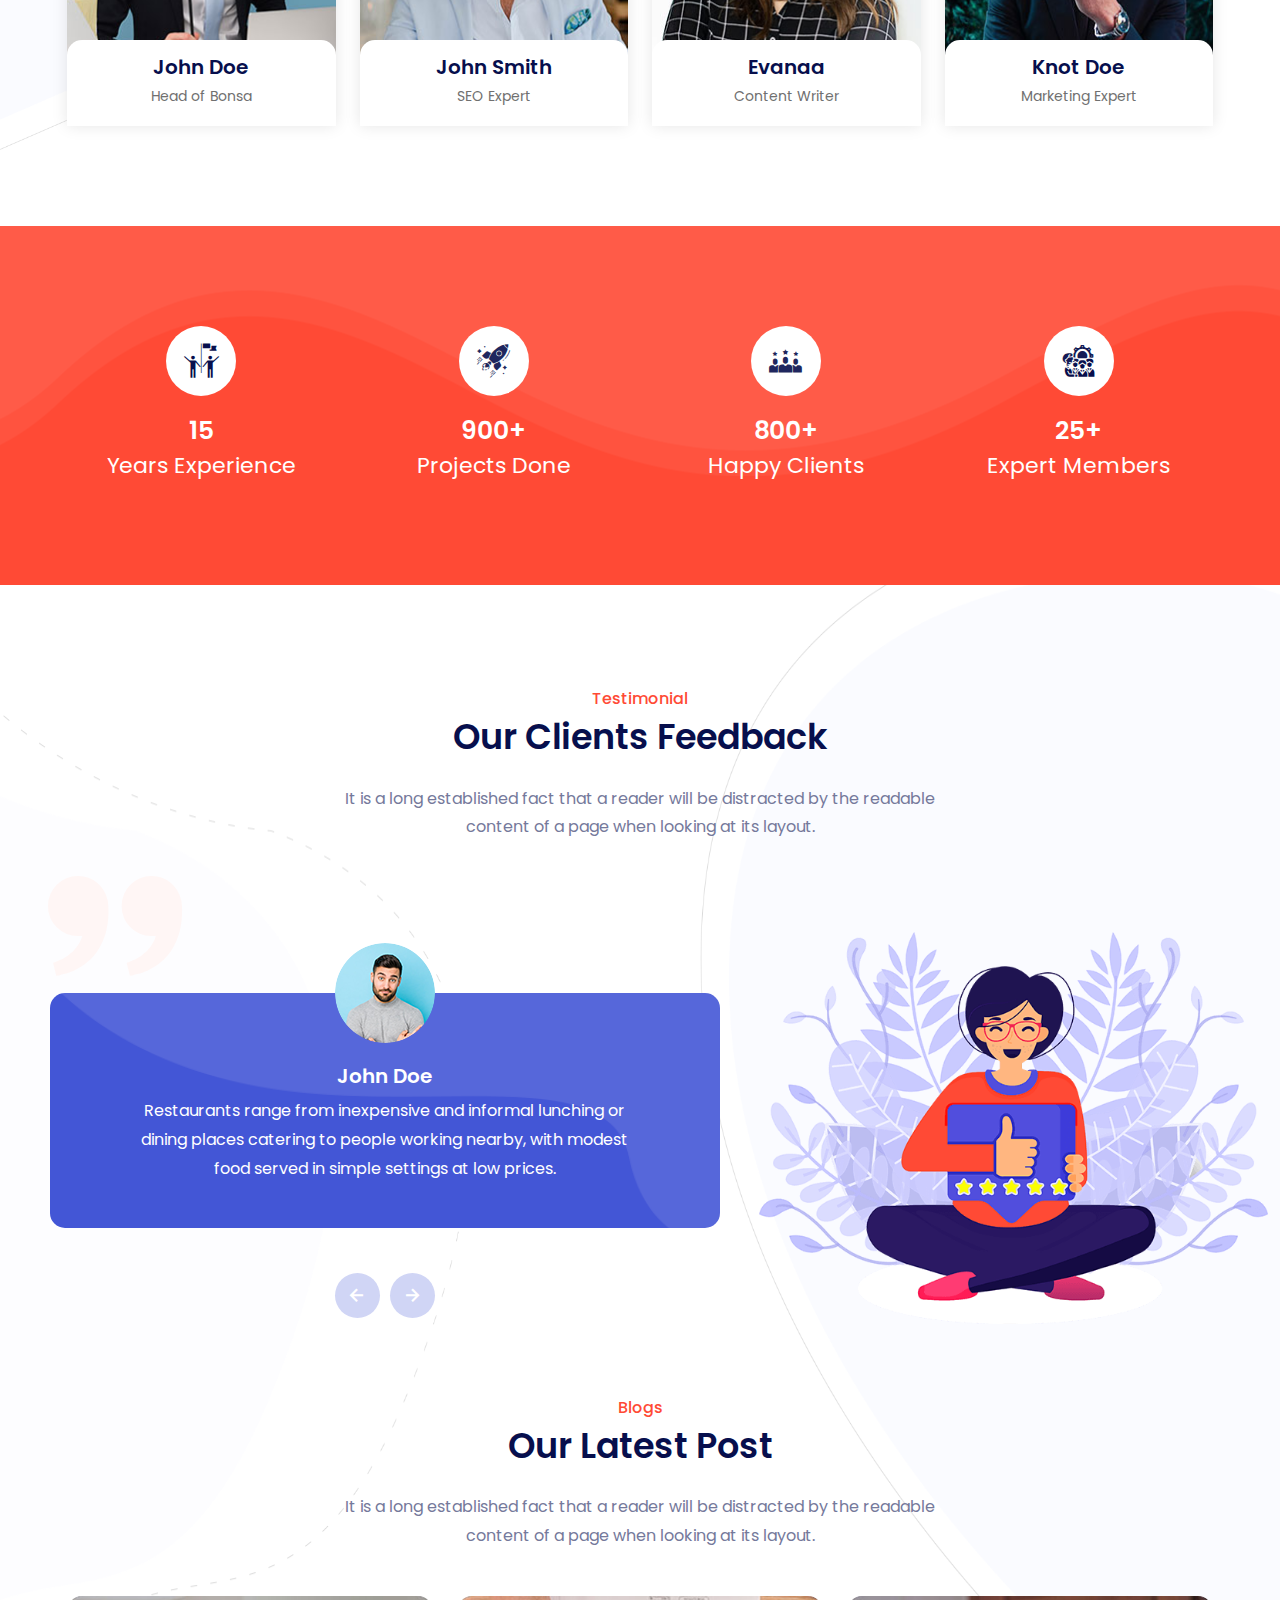
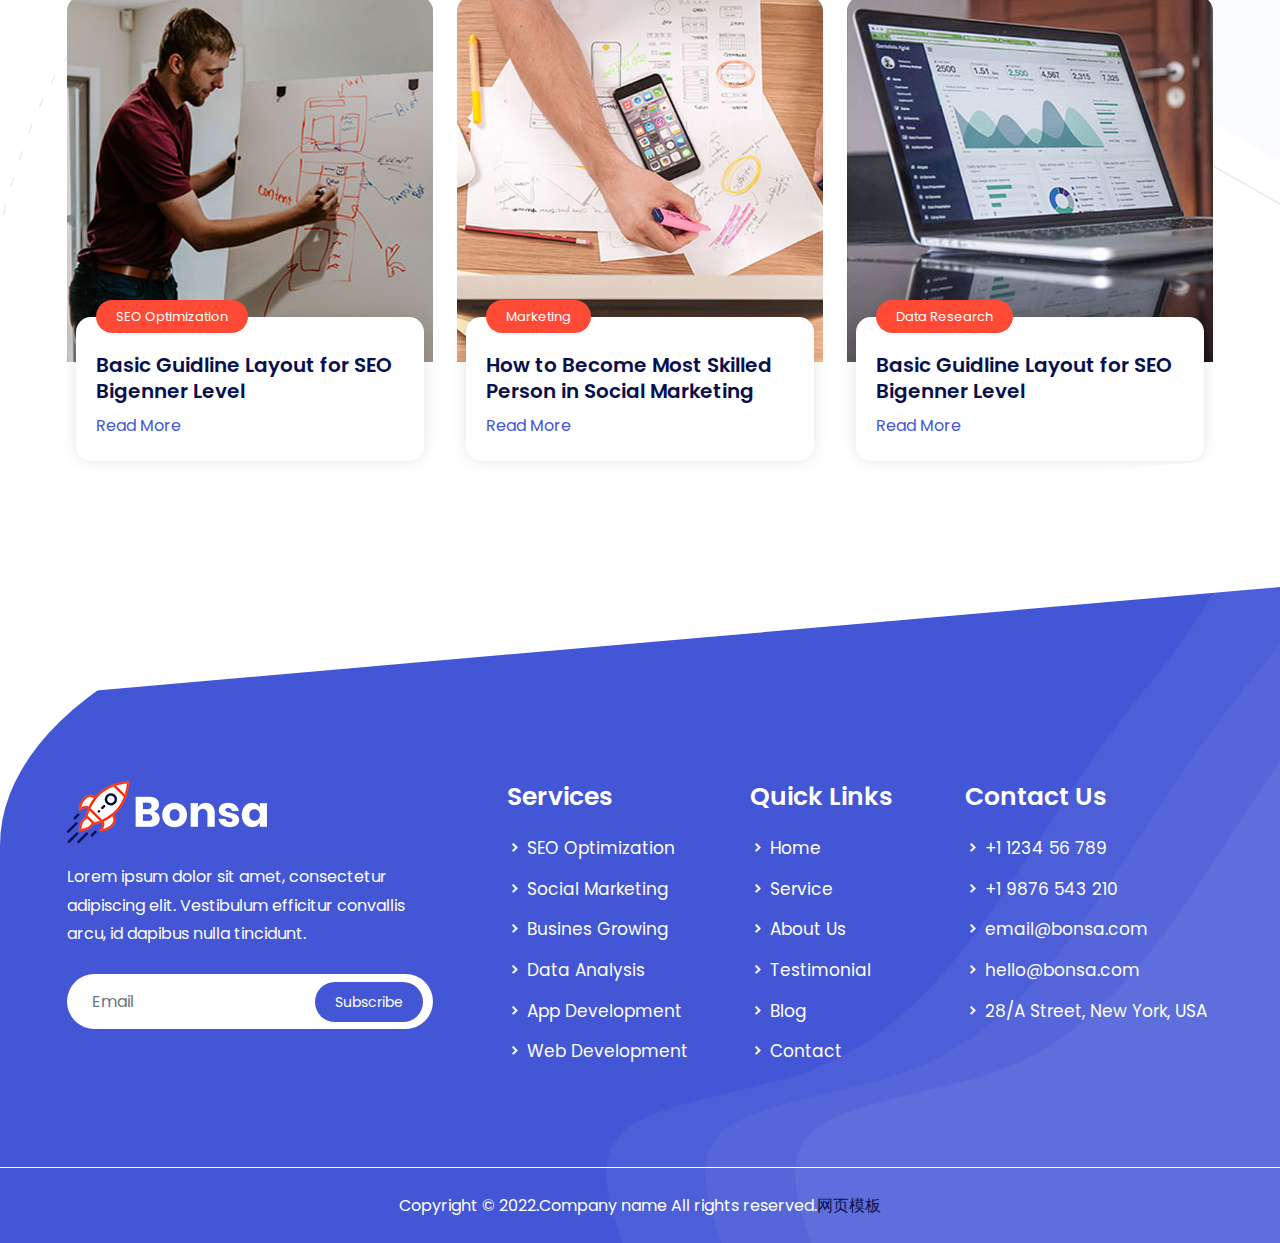
==== commit 42215382: "7" ====
--- a/index.html
+++ b/index.html
@@ -24,7 +24,7 @@
 
 <link rel="stylesheet" href="static/css/responsive.css">
 
-<title>Bonsa - SEO & Marketing Company HTML Template</title>
+<title>江南中学2023级高二(三)班大集团</title>
 
 </head>
 <body>
@@ -34,56 +34,21 @@
 </div>
 
 
-<header class="header-area">
-<div class="container">
-<div class="row align-items-center">
-<div class="col-lg-8 col-md-9">
-<div class="header-content-right">
-<ul class="header-contact">
-<li><a href="#"><i class='flaticon-pin'></i>28/A Street, New York, USA</a></li>
-<li><a href="email-protection.html#137a7d757c53717c7d60723d707c7e"><i class="flaticon-paper-plane"></i> <span class="__cf_email__" data-cfemail="b6dfd8d0d9f6d4d9d8c5d798d5d9db">[email&#160;protected]</span></a></li>
-<li><a href="tel:+11234567890"><i class="flaticon-call"></i> +1 123 456 7890</a></li>
-</ul>
-</div>
-</div>
-<div class="col-lg-4 col-md-3">
-<div class="header-content-right">
-<ul class="header-social">
-<li>
-<a href="#" target="_blank"><i class="bx bxl-facebook"></i></a>
-</li>
-<li>
-<a href="#" target="_blank"><i class="bx bxl-twitter"></i></a>
-</li>
-<li>
-<a href="#" target="_blank"><i class='bx bxl-youtube'></i></a>
-</li>
-<li>
-<a href="#" target="_blank"><i class='bx bxl-instagram'></i></a>
-</li>
-</ul>
-</div>
-</div>
-</div>
-</div>
-</header>
-
-
 <div class="navbar-area">
 
 <div class="mobile-nav">
-<a href="index.html" class="logo">
+<a href="" class="logo">
 <img src="static/picture/logo.png" alt="Logo">
 </a>
 </div>
 
-<div class="main-nav top-nav">
+<div class="main-nav">
 <div class="container">
 <nav class="navbar navbar-expand-md navbar-light ">
-<a class="navbar-brand" href="index.html">
+<a class="navbar-brand" href="">
 <img src="static/picture/logo.png" alt="Logo">
 </a>
-<a class="navbar-brand-sticky" href="index.html">
+<a class="navbar-brand-sticky" href="">
 <img src="static/picture/sticky-logo.png" alt="Logo">
 </a>
 <div class="collapse navbar-collapse mean-menu" id="navbarSupportedContent">
@@ -95,12 +60,12 @@
 </a>
 <ul class="dropdown-menu">
 <li class="nav-item">
-<a href="index.html" class="nav-link">
+<a href="" class="nav-link active">
 Our Family
 </a>
 </li>
 <li class="nav-item">
-<a href="" class="nav-link active">
+<a href="index-two.html" class="nav-link">
 篮球比赛
 </a>
 </li>
@@ -114,7 +79,7 @@
 <li class="nav-item">
 <a href="about.html" class="nav-link">
 About
-</a>
+ </a>
 </li>
 <li class="nav-item">
 <a href="#" class="nav-link">
@@ -153,7 +118,7 @@
 </a>
 </li>
 <li class="nav-item">
- <a href="sign-up.html" class="nav-link">
+<a href="sign-up.html" class="nav-link">
 Sign Up
 </a>
 </li>
@@ -180,7 +145,7 @@
 <a href="#" class="nav-link">Level 2</a>
 </li>
 <li class="nav-item">
-<a href="#" class="nav-link">Level 2</a>
+ <a href="#" class="nav-link">Level 2</a>
 </li>
 <li class="nav-item">
 <a href="#" class="nav-link">
@@ -216,7 +181,7 @@
 Service Details
 </a>
 </li>
- </ul>
+</ul>
 </li>
 <li class="nav-item">
 <a href="testimonial.html" class="nav-link">
@@ -249,7 +214,7 @@
 </ul>
 <div class="menu-btn">
 <a href="#" class="seo-btn">SEO Score</a>
-</div>
+ </div>
 </div>
 </nav>
 </div>
@@ -257,34 +222,30 @@
 </div>
 
 
-<div class="banner-area">
-<div class="container">
-<div class="banner-into">
-<div class="row align-items-center">
-<div class="col-lg-7">
-<div class="banner-content">
-<h1>程序员正在全力编写</h1>
-<p>
-全力带给用户最好的体验【肝炸了】
-</p>
-<div class="banner-content-btn">
-<a href="#" class="learn-btn">Learn More</a>
-<div class="banner-play-btn">
-<a href="javascript:;" class="play-btn">
-<i class='bx bx-play'></i> Watch video
-</a>
-</div>
-</div>
-</div>
-</div>
-<div class="col-lg-5">
-<div class="banner-img-2">
-<img src="https://xg3.jiashumao.net/2022/03/05/q588oIJ5.jpg" alt="Banner Images">
-<div class="dots">
-<img src="static/picture/dots.png" alt="Dots Images">
-</div>
-</div>
-</div>
+<div class="main-banner">
+<div class="container-fluid">
+<div class="row">
+<div class="col-lg-6">
+<div class="banner-text">
+<span>Search Engine Optimization</span>
+<h1>We Highlight Your Business to the World Market</h1>
+<p>
+Lorem ipsum dolor sit amet, consectetur adipiscing elit, sed do eiusod tempor
+incididunt ut labore et dolore magna aliqua. Quis ipsu msuspendisse ultrices gravida.
+</p>
+<div class="banner-btn">
+<a href="contact.html" class="default-btn">Contact Us</a>
+<a href="#" class="default-btn active">Know More</a>
+</div>
+</div>
+</div>
+<div class="col-lg-6">
+<div class="banner-img">
+<img src="static/picture/home1.png" alt="Banner Images">
+</div>
+</div>
+<div class="banner-shape-1">
+<img src="static/picture/home11.png" alt="Banner Shape">
 </div>
 </div>
 </div>
@@ -314,9 +275,337 @@
 </div>
 
 
-<div class="submission-top">
+<div class="brand-area brand-bg ptb-100">
 <div class="container">
-<form class="submission-form box-shadow">
+<div class="brand-slider owl-carousel owl-theme">
+<div class="brand-item">
+<a href="#">
+<img src="static/picture/11.png" alt="Brand Images">
+</a>
+</div>
+<div class="brand-item">
+<a href="#">
+<img src="static/picture/21.png" alt="Brand Images">
+</a>
+</div>
+<div class="brand-item">
+<a href="#">
+<img src="static/picture/31.png" alt="Brand Images">
+</a>
+</div>
+<div class="brand-item">
+<a href="#">
+<img src="static/picture/41.png" alt="Brand Images">
+</a>
+</div>
+<div class="brand-item">
+<a href="#">
+<img src="static/picture/51.png" alt="Brand Images">
+</a>
+</div>
+</div>
+</div>
+</div>
+
+
+<div class="about-area pt-100 pb-70">
+<div class="container-fluid">
+<div class="row align-items-center">
+<div class="col-lg-5 col-xxl-6 ps-0">
+<div class="about-img">
+<img src="static/picture/12.png" alt="About Images">
+</div>
+</div>
+<div class="col-lg-7 col-xxl-6">
+<div class="about-content about-width">
+<span>About Us</span>
+<h2>We Are Helping People to Reach Their Customer Since 2005</h2>
+<p>
+It is a long established fact that a reader will be distracted
+by the readable content of a page when looking at its layout.
+The point of using Lorem Ipsum is that it has a more-or-less normal distribution of letters.
+</p>
+<p>
+As opposed to using 'Content here, content here', making it look
+like readable English. Many desktop publishing packages and web
+page editors now use Lorem Ipsum as their default model text,
+and a search for 'lorem ipsum' will uncover many web sites still
+in their infancy. Various versions have evolved over the years.
+</p>
+<div class="about-btn">
+<a href="#" class="default-btn">Know More</a>
+</div>
+</div>
+</div>
+</div>
+</div>
+<div class="about-shape">
+<img src="static/picture/right-side.png" alt="Shape Images">
+</div>
+</div>
+
+
+<section class="service-area pb-70">
+<div class="container">
+<div class="section-title text-center">
+<span>Our Service</span>
+<h2>We Provide Fastest & Unique Business Growing Service</h2>
+<p>
+It is a long established fact that a reader will be distracted by
+the readable content of a page when looking at its layout.
+</p>
+</div>
+<div class="row pt-45">
+<div class="col-lg-4 col-sm-6">
+<div class="service-card">
+<a href="service-details.html">
+<img src="static/picture/13.png" alt="Images">
+</a>
+<a href="service-details.html">
+<h3>SEO Optimization</h3>
+</a>
+<p>
+It is a long established fact that area
+der will be distracted by the reada
+ble content of a page when looking.
+</p>
+</div>
+</div>
+<div class="col-lg-4 col-sm-6">
+<div class="service-card">
+<a href="service-details.html">
+<img src="static/picture/22.png" alt="Images">
+</a>
+<a href="service-details.html">
+<h3>Social Marketing</h3>
+</a>
+<p>
+It is a long established fact that area
+der will be distracted by the reada
+ble content of a page when looking.
+</p>
+</div>
+</div>
+<div class="col-lg-4 col-sm-6">
+<div class="service-card">
+<a href="service-details.html">
+<img src="static/picture/32.png" alt="Images">
+</a>
+<a href="service-details.html">
+<h3>Content Marketing</h3>
+</a>
+<p>
+It is a long established fact that area
+der will be distracted by the reada
+ble content of a page when looking.
+</p>
+</div>
+</div>
+<div class="col-lg-4 col-sm-6">
+<div class="service-card">
+<a href="service-details.html">
+<img src="static/picture/42.png" alt="Images">
+</a>
+<a href="service-details.html">
+<h3>Analytical Analysis</h3>
+</a>
+<p>
+It is a long established fact that area
+der will be distracted by the reada
+ble content of a page when looking.
+</p>
+</div>
+</div>
+<div class="col-lg-4 col-sm-6">
+<div class="service-card">
+<a href="service-details.html">
+<img src="static/picture/52.png" alt="Images">
+</a>
+<a href="service-details.html">
+<h3>App Development</h3>
+</a>
+<p>
+It is a long established fact that area
+der will be distracted by the reada
+ble content of a page when looking.
+</p>
+</div>
+</div>
+<div class="col-lg-4 col-sm-6">
+<div class="service-card">
+<a href="service-details.html">
+<img src="static/picture/61.png" alt="Images">
+</a>
+<a href="service-details.html">
+<h3>Web Development</h3>
+</a>
+<p>
+It is a long established fact that area
+der will be distracted by the reada
+ble content of a page when looking.
+</p>
+</div>
+</div>
+</div>
+</div>
+</section>
+
+
+<div class="faq-area pt-100 pb-70">
+<div class="container-fluid">
+<div class="row align-items-center">
+<div class="col-lg-6 col-xxl-7">
+<div class="faq-img">
+<img src="static/picture/14.png" alt="fAQ Images">
+</div>
+</div>
+<div class="col-lg-6 col-xxl-5">
+<div class="faq-content">
+<span>Why Choose Us</span>
+<h2>We Are Top Ranked & Dedicated SEO Company</h2>
+<p>
+As opposed to using Content here, content here,
+making it look like readable English. Many desktop
+publishing packages and web page editors now use Lorem
+Ipsum as their default model text.
+</p>
+</div>
+<div class="faq-accordion">
+<ul class="accordion">
+<li class="accordion-item">
+<a class="accordion-title" href="javascript:void(0)">
+<i class='bx bx-chevron-down'></i>
+Great Research Exparts
+</a>
+<div class="accordion-content">
+<p>
+Lorem ipsum dolor sit amet, consectetur adipis
+cing elit, sed do eiusmod tempor incididunt ut labore et dolore magna aliqua.
+</p>
+</div>
+</li>
+<li class="accordion-item">
+<a class="accordion-title" href="javascript:void(0)">
+<i class='bx bx-chevron-down'></i>
+Great Understanding
+</a>
+<div class="accordion-content">
+<p>
+Lorem ipsum dolor sit amet, consectetur adipis
+cing elit, sed do eiusmod tempor incididunt ut labore et dolore magna aliqua.
+</p>
+</div>
+</li>
+<li class="accordion-item">
+<a class="accordion-title" href="javascript:void(0)">
+<i class='bx bx-chevron-down'></i>
+Top Ranking
+</a>
+<div class="accordion-content">
+<p>
+Lorem ipsum dolor sit amet, consectetur adipis
+cing elit, sed do eiusmod tempor incididunt ut labore et dolore magna aliqua.
+</p>
+</div>
+</li>
+<li class="accordion-item">
+<a class="accordion-title active" href="javascript:void(0)">
+<i class='bx bx-chevron-down'></i>
+100% Trusted
+</a>
+<div class="accordion-content show">
+<p>
+Lorem ipsum dolor sit amet, consectetur adipis
+cing elit, sed do eiusmod tempor incididunt ut labore et dolore magna aliqua.
+</p>
+</div>
+</li>
+</ul>
+</div>
+</div>
+</div>
+</div>
+</div>
+
+
+<section class="portfolio-area pt-100 pb-70">
+<div class="container">
+<div class="section-title text-center">
+<span>Our Portfolio</span>
+<h2>We Have Done Business with Thousand of Comapnies</h2>
+<p>
+It is a long established fact that a reader will be distracted
+by the readable content of a page when looking at its layout.
+</p>
+</div>
+<div class="portfolio-slider pt-45 owl-carousel owl-theme">
+<div class="portfolio-item">
+<div class="portfolio-img">
+<a href="portfolio.html">
+<img src="static/picture/1.jpg" alt="Portfolio Images">
+</a>
+<div class="portfolio-tag">
+<a href="#"><span>Marketing</span></a>
+</div>
+<div class="portfolio-content">
+<a href="portfolio.html"><h3>Social Marketing</h3></a>
+<i class='bx bxs-chevron-right'></i>
+</div>
+</div>
+</div>
+<div class="portfolio-item">
+<div class="portfolio-img">
+<a href="portfolio.html">
+<img src="static/picture/2.jpg" alt="Portfolio Images">
+</a>
+<div class="portfolio-tag">
+<a href="#"><span>Research</span></a>
+</div>
+<div class="portfolio-content">
+<a href="portfolio.html"><h3>Data Analysis</h3></a>
+<i class='bx bxs-chevron-right'></i>
+</div>
+</div>
+</div>
+<div class="portfolio-item">
+<div class="portfolio-img">
+<a href="portfolio.html">
+<img src="static/picture/3.jpg" alt="Portfolio Images">
+</a>
+<div class="portfolio-tag">
+<a href="#"><span>Optimizing</span></a>
+</div>
+<div class="portfolio-content">
+<a href="portfolio.html"><h3>SEO Optimization</h3></a>
+<i class='bx bxs-chevron-right'></i>
+</div>
+</div>
+</div>
+<div class="portfolio-item">
+<div class="portfolio-img">
+<a href="portfolio.html">
+<img src="static/picture/5.jpg" alt="Portfolio Images">
+</a>
+<div class="portfolio-tag">
+<a href="#"><span>Development</span></a>
+</div>
+<div class="portfolio-content">
+<a href="portfolio.html"><h3>App Development</h3></a>
+<i class='bx bxs-chevron-right'></i>
+</div>
+</div>
+</div>
+</div>
+</div>
+</section>
+
+
+<div class="submission-area ptb-100">
+<div class="container">
+<div class="submission-title">
+<h2>Know Your Website Ranking</h2>
+</div>
+<form class="submission-form">
 <div class="row">
 <div class="col-lg-5 col-md-6">
 <div class="form-group">
@@ -336,6 +625,603 @@
 </div>
 </div>
 
+
+<div class="price-area pt-100 pb-70">
+<div class="container">
+<div class="section-title text-center">
+<span>Pricing Table</span>
+<h2>We Have Pre-ready Pricing for Our Services</h2>
+<p>
+It is a long established fact that a reader will be
+distracted by the readable content of a page when looking at its layout.
+</p>
+</div>
+<div class="row">
+<div class="col-lg-12 pt-45">
+<div class="tabs-item-list">
+<ul id="tabs-item" class="text-center">
+<li class="active">
+<a href="#monthly" class="prices-tab">Monthly</a>
+</li>
+<li>
+<a href="#yearly" class="prices-tab">Yearly</a>
+</li>
+</ul>
+</div>
+</div>
+</div>
+<div id="prices-content">
+<div id="monthly" class="active prices-content-area animated">
+<div class="row">
+<div class="col-lg-4 col-sm-6">
+<div class="single-price">
+<span>Basic Plan</span>
+<div class="single-price-title">
+<h2><sup>$</sup>30<sub>/month</sub></h2>
+</div>
+<ul>
+<li>Data Analysis</li>
+<li>Website Building</li>
+<li>Web Application</li>
+<li class="color-gray">SEO Optimizing</li>
+<li class="color-gray">Content Marketing</li>
+<li class="color-gray">Social Marketing</li>
+</ul>
+<a href="#" class="get-btn">Get Stated</a>
+</div>
+</div>
+<div class="col-lg-4 col-sm-6">
+<div class="single-price current">
+<span>Standard Plan</span>
+<div class="single-price-title">
+<h2><sup>$</sup>60<sub>/month</sub></h2>
+</div>
+<ul>
+<li>Data Analysis</li>
+<li>Website Building</li>
+<li>Web Application</li>
+<li>SEO Optimizing</li>
+<li class="color-gray">Content Marketing</li>
+<li class="color-gray">Social Marketing</li>
+</ul>
+<a href="#" class="get-btn">Get Stated</a>
+</div>
+</div>
+<div class="col-lg-4 col-sm-6 offset-sm-3 offset-lg-0">
+<div class="single-price">
+<span>Premium Plan</span>
+<div class="single-price-title">
+<h2><sup>$</sup>90<sub>/month</sub></h2>
+</div>
+<ul>
+ <li>Data Analysis</li>
+<li>Website Building</li>
+<li>Web Application</li>
+<li>SEO Optimizing</li>
+<li>Content Marketing</li>
+<li>Social Marketing</li>
+</ul>
+<a href="#" class="get-btn">Get Stated</a>
+</div>
+</div>
+</div>
+</div>
+<div id="yearly" class="animated prices-content-area">
+<div class="row">
+<div class="col-lg-4 col-sm-6">
+<div class="single-price">
+<span>Basic Plan</span>
+<div class="single-price-title">
+<h2><sup>$</sup>70<sub>/Year</sub></h2>
+</div>
+<ul>
+<li>Data Analysis</li>
+<li>Website Building</li>
+<li>Web Application</li>
+<li class="color-gray">SEO Optimizing</li>
+<li class="color-gray">Content Marketing</li>
+<li class="color-gray">Social Marketing</li>
+</ul>
+<a href="#" class="get-btn">Get Stated</a>
+</div>
+</div>
+<div class="col-lg-4 col-sm-6">
+<div class="single-price current">
+<span>Standard Plan</span>
+<div class="single-price-title">
+<h2><sup>$</sup>120<sub>/Year</sub></h2>
+</div>
+<ul>
+<li>Data Analysis</li>
+<li>Website Building</li>
+<li>Web Application</li>
+<li>SEO Optimizing</li>
+<li class="color-gray">Content Marketing</li>
+<li class="color-gray">Social Marketing</li>
+</ul>
+<a href="#" class="get-btn">Get Stated</a>
+</div>
+</div>
+<div class="col-lg-4 col-sm-6 offset-sm-3 offset-lg-0">
+<div class="single-price">
+<span>Premium Plan</span>
+<div class="single-price-title">
+<h2><sup>$</sup>170<sub>/Year</sub></h2>
+</div>
+<ul>
+<li>Data Analysis</li>
+<li>Website Building</li>
+<li>Web Application</li>
+<li>SEO Optimizing</li>
+<li>Content Marketing</li>
+<li>Social Marketing</li>
+</ul>
+<a href="#" class="get-btn">Get Stated</a>
+</div>
+</div>
+</div>
+</div>
+</div>
+</div>
+</div>
+
+
+<div class="member-area pb-70">
+<div class="container">
+<div class="section-title text-center">
+<span>Our Expert Members</span>
+<h2>Behind the Great Success of Bonsa They Playing Role</h2>
+<p>
+It is a long established fact that a reader will be distracted
+by the readable content of a page when looking at its layout.
+</p>
+</div>
+<div class="row pt-45">
+<div class="col-lg-3 col-sm-6">
+<div class="member-card">
+<div class="member-img">
+<a href="members.html">
+<img src="static/picture/11.jpg" alt="Member Images">
+</a>
+<div class="member-content">
+<a href="members.html">
+<h3>John Doe</h3>
+</a>
+<span>Head of Bonsa</span>
+<div class="social-icon">
+<ul>
+<li>
+<a href="#" target="_blank">
+<i class='bx bxl-facebook'></i>
+</a>
+</li>
+<li>
+<a href="#" target="_blank">
+<i class='bx bxl-twitter'></i>
+</a>
+</li>
+<li>
+<a href="#" target="_blank">
+<i class='bx bxl-instagram'></i>
+</a>
+</li>
+</ul>
+</div>
+</div>
+</div>
+</div>
+</div>
+<div class="col-lg-3 col-sm-6">
+<div class="member-card">
+<div class="member-img">
+<a href="members.html">
+<img src="static/picture/21.jpg" alt="Member Images">
+</a>
+<div class="member-content">
+<a href="members.html">
+<h3>John Smith</h3>
+</a>
+<span>SEO Expert</span>
+<div class="social-icon">
+<ul>
+<li>
+<a href="#" target="_blank">
+<i class='bx bxl-facebook'></i>
+</a>
+</li>
+<li>
+<a href="#" target="_blank">
+<i class='bx bxl-twitter'></i>
+</a>
+</li>
+<li>
+<a href="#" target="_blank">
+<i class='bx bxl-instagram'></i>
+</a>
+</li>
+ </ul>
+</div>
+</div>
+</div>
+</div>
+</div>
+<div class="col-lg-3 col-sm-6">
+<div class="member-card">
+<div class="member-img">
+<a href="members.html">
+<img src="static/picture/31.jpg" alt="Member Images">
+</a>
+<div class="member-content">
+<a href="members.html">
+<h3>Evanaa</h3>
+</a>
+<span>Content Writer</span>
+<div class="social-icon">
+<ul>
+<li>
+<a href="#" target="_blank">
+<i class='bx bxl-facebook'></i>
+</a>
+</li>
+<li>
+<a href="#" target="_blank">
+<i class='bx bxl-twitter'></i>
+</a>
+</li>
+<li>
+<a href="#" target="_blank">
+<i class='bx bxl-instagram'></i>
+</a>
+</li>
+</ul>
+</div>
+</div>
+</div>
+</div>
+</div>
+<div class="col-lg-3 col-sm-6">
+<div class="member-card">
+<div class="member-img">
+<a href="members.html">
+<img src="static/picture/4.jpg" alt="Member Images">
+</a>
+<div class="member-content">
+<a href="members.html">
+<h3>Knot Doe</h3>
+</a>
+<span>Marketing Expert</span>
+<div class="social-icon">
+<ul>
+<li>
+<a href="#" target="_blank">
+<i class='bx bxl-facebook'></i>
+</a>
+</li>
+<li>
+<a href="#" target="_blank">
+<i class='bx bxl-twitter'></i>
+</a>
+</li>
+<li>
+<a href="#" target="_blank">
+<i class='bx bxl-instagram'></i>
+</a>
+</li>
+</ul>
+</div>
+</div>
+</div>
+</div>
+</div>
+</div>
+</div>
+<div class="member-shape">
+ <img src="static/picture/member-shape-1.png" alt="Shape">
+</div>
+</div>
+
+
+<div class="counter-area pt-100 pb-70">
+<div class="container">
+<div class="row">
+<div class="col-lg-3 col-sm-6 col-md-3">
+<div class="single-counter">
+<i class='flaticon-success'></i>
+<h3><span class="counter">15</span></h3>
+<p>Years Experience</p>
+</div>
+</div>
+<div class="col-lg-3 col-sm-6 col-md-3">
+<div class="single-counter">
+<i class='flaticon-launch'></i>
+<h3><span class="counter">900</span>+</h3>
+<p>Projects Done</p>
+</div>
+</div>
+<div class="col-lg-3 col-sm-6 col-md-3">
+<div class="single-counter">
+<i class='flaticon-customer'></i>
+<h3><span class="counter">800</span>+</h3>
+<p>Happy Clients</p>
+</div>
+</div>
+<div class="col-lg-3 col-sm-6 col-md-3">
+<div class="single-counter">
+<i class='flaticon-team-building'></i>
+<h3><span class="counter">25</span>+</h3>
+<p>Expert Members</p>
+</div>
+</div>
+</div>
+</div>
+</div>
+
+
+<div class="testimonial-area pt-100 pb-70">
+<div class="container-fluid">
+<div class="section-title text-center">
+<span>Testimonial</span>
+<h2>Our Clients Feedback</h2>
+<p>
+It is a long established fact that a reader will be distracted by
+the readable content of a page when looking at its layout.
+</p>
+</div>
+<div class="row align-items-center">
+<div class="col-lg-7 col-xxl-6">
+<div class="testimonial-slider">
+<div class="testimonial-icon">
+<i class='bx bxs-quote-alt-right'></i>
+</div>
+<div class="testimonial-item-slider owl-carousel owl-theme">
+<div class="testimonial-item">
+<div class="testimonial-item-img">
+<img src="static/picture/t1.png" alt="Testimonial Images">
+</div>
+<h3>John Doe</h3>
+<p>
+Restaurants range from inexpensive and informal lunching or dining places
+catering to people working nearby, with modest food served in simple settings at low prices.
+</p>
+</div>
+<div class="testimonial-item">
+<div class="testimonial-item-img">
+<img src="static/picture/t2.png" alt="Testimonial Images">
+</div>
+<h3>Knot Doe</h3>
+<p>
+Restaurants range from inexpensive and informal lunching or dining places
+catering to people working nearby, with modest food served in simple settings at low prices.
+</p>
+</div>
+<div class="testimonial-item">
+<div class="testimonial-item-img">
+<img src="static/picture/t3.png" alt="Testimonial Images">
+</div>
+<h3>Evanaa</h3>
+<p>
+Restaurants range from inexpensive and informal lunching or dining places
+catering to people working nearby, with modest food served in simple settings at low prices.
+</p>
+</div>
+</div>
+</div>
+</div>
+<div class="col-lg-5 col-xxl-6">
+<div class="testimonial-img">
+<img src="static/picture/15.png" alt="Testimonial Images">
+</div>
+</div>
+</div>
+</div>
+<div class="shape-left">
+<img src="static/picture/shape-left.png" alt="Images">
+</div>
+<div class="shape-right">
+<img src="static/picture/shape-right.png" alt="Images">
+</div>
+</div>
+
+
+<div class="blog-area pb-70">
+<div class="container">
+<div class="section-title text-center">
+<span>Blogs</span>
+<h2>Our Latest Post</h2>
+<p>
+It is a long established fact that a reader will be
+distracted by the readable content of a page when looking at its layout.
+</p>
+</div>
+<div class="row pt-45">
+<div class="col-lg-4 col-md-6">
+<div class="blog-card">
+<div class="blog-img">
+<a href="blog-details.html">
+<img src="static/picture/12.jpg" alt="Blog Images">
+</a>
+</div>
+<div class="blog-content">
+<div class="blog-tag">
+<a href="#"><span>SEO Optimization</span></a>
+</div>
+<a href="blog-details.html">
+<h3>Basic Guidline Layout for SEO Bigenner Level</h3>
+</a>
+<a href="blog-details.html" class="read-btn">Read More</a>
+</div>
+</div>
+</div>
+<div class="col-lg-4 col-md-6">
+<div class="blog-card">
+<div class="blog-img">
+<a href="blog-details.html">
+<img src="static/picture/22.jpg" alt="Blog Images">
+</a>
+</div>
+<div class="blog-content">
+<div class="blog-tag">
+<a href="#"><span>Marketing</span></a>
+</div>
+<a href="blog-details.html">
+<h3>How to Become Most Skilled Person in Social Marketing</h3>
+</a>
+<a href="blog-details.html" class="read-btn">Read More</a>
+</div>
+</div>
+</div>
+<div class="col-lg-4 col-md-6 offset-md-3 offset-lg-0">
+ <div class="blog-card">
+<div class="blog-img">
+<a href="blog-details.html">
+<img src="static/picture/32.jpg" alt="Blog Images">
+</a>
+</div>
+<div class="blog-content">
+<div class="blog-tag">
+<a href="#"><span>Data Research</span></a>
+</div>
+<a href="blog-details.html">
+<h3>Basic Guidline Layout for SEO Bigenner Level</h3>
+</a>
+<a href="blog-details.html" class="read-btn">Read More</a>
+</div>
+</div>
+</div>
+</div>
+</div>
+</div>
+
+
+<footer id="footer" class="footer-area bg-footer">
+<div class="footer-top">
+<div class="container">
+<div class="row">
+<div class="col-lg-4 col-md-6">
+<div class="footer-single">
+<div class="footer-single-content">
+<a href="">
+<img src="static/picture/footer-logo.png" alt="Logo">
+</a>
+<p>Lorem ipsum dolor sit amet, consectetur adipiscing elit. Vestibulum efficitur convallis arcu, id dapibus nulla tincidunt.</p>
+</div>
+<div class="newsletter-area">
+<form class="newsletter-form" data-toggle="validator" method="POST">
+<input type="email" class="form-control" placeholder="Email" name="EMAIL" required="" autocomplete="off">
+<button class="subscribe-btn" type="submit">
+Subscribe
+</button>
+<div id="validator-newsletter" class="form-result"></div>
+</form>
+</div>
+</div>
+</div>
+<div class="col-lg-3 col-md-6">
+<div class="footer-list ml-50">
+<h3>Services</h3>
+<ul>
+<li>
+<i class='bx bxs-chevron-right'></i>
+<a href="services.html">SEO Optimization</a>
+</li>
+<li>
+<i class='bx bxs-chevron-right'></i>
+<a href="services.html">Social Marketing</a>
+</li>
+<li>
+<i class='bx bxs-chevron-right'></i>
+<a href="services.html">Busines Growing</a>
+</li>
+<li>
+<i class='bx bxs-chevron-right'></i>
+<a href="services.html"> Data Analysis</a>
+</li>
+<li>
+<i class='bx bxs-chevron-right'></i>
+<a href="services.html">App Development </a>
+</li>
+<li>
+<i class='bx bxs-chevron-right'></i>
+ <a href="services.html"> Web Development</a>
+</li>
+</ul>
+</div>
+</div>
+<div class="col-lg-2 col-md-6">
+<div class="footer-list">
+<h3>Quick Links</h3>
+<ul>
+<li>
+<i class='bx bxs-chevron-right'></i>
+<a href="">Home</a>
+</li>
+<li>
+<i class='bx bxs-chevron-right'></i>
+<a href="services.html">Service</a>
+</li>
+<li>
+<i class='bx bxs-chevron-right'></i>
+<a href="about.html">About Us</a>
+</li>
+<li>
+<i class='bx bxs-chevron-right'></i>
+<a href="testimonial.html">Testimonial</a>
+</li>
+<li>
+<i class='bx bxs-chevron-right'></i>
+<a href="blog.html">Blog</a>
+</li>
+<li>
+<i class='bx bxs-chevron-right'></i>
+<a href="contact.html">Contact</a>
+</li>
+</ul>
+</div>
+</div>
+<div class="col-lg-3 col-md-6">
+<div class="footer-list ml-20">
+<h3>Contact Us</h3>
+<ul>
+<li>
+<i class='bx bxs-chevron-right'></i>
+<a href="tel:+1123456789">+1 1234 56 789</a>
+</li>
+<li>
+<i class='bx bxs-chevron-right'></i>
+<a href="tel:+19876543210">+1 9876 543 210</a>
+</li>
+<li>
+<i class='bx bxs-chevron-right'></i>
+<a href="email-protection.html#26434b474f4a6644494855470845494b"><span class="__cf_email__" data-cfemail="9df8f0fcf4f1ddfff2f3eefcb3fef2f0">[email&#160;protected]</span></a>
+</li>
+<li>
+<i class='bx bxs-chevron-right'></i>
+<a href="email-protection.html#721a171e1e1d32101d1c01135c111d1f"><span class="__cf_email__" data-cfemail="90f8f5fcfcffd0f2fffee3f1bef3fffd">[email&#160;protected]</span></a>
+</li>
+<li>
+<i class='bx bxs-chevron-right'></i>
+28/A Street, New York, USA
+</li>
+</ul>
+</div>
+</div>
+</div>
+</div>
+</div>
+<div class="footer-bottom">
+<div class="container">
+<div class="row align-items-center">
+<div class="col-lg-12">
+<div class="bottom-text text-center">
+<p>Copyright &copy; 2022.Company name All rights reserved.<a target="_blank" href="https://sc.chinaz.com/moban/">&#x7F51;&#x9875;&#x6A21;&#x677F;</a></p>
+</div>
+</div>
+</div>
+</div>
+</div>
+</footer>
+
+
 <script data-cfasync="false" src="static/js/email-decode.min.js"></script><script src="static/js/jquery-3.5.0.min.js"></script>
 
 <script src="static/js/bootstrap.bundle.min.js"></script>
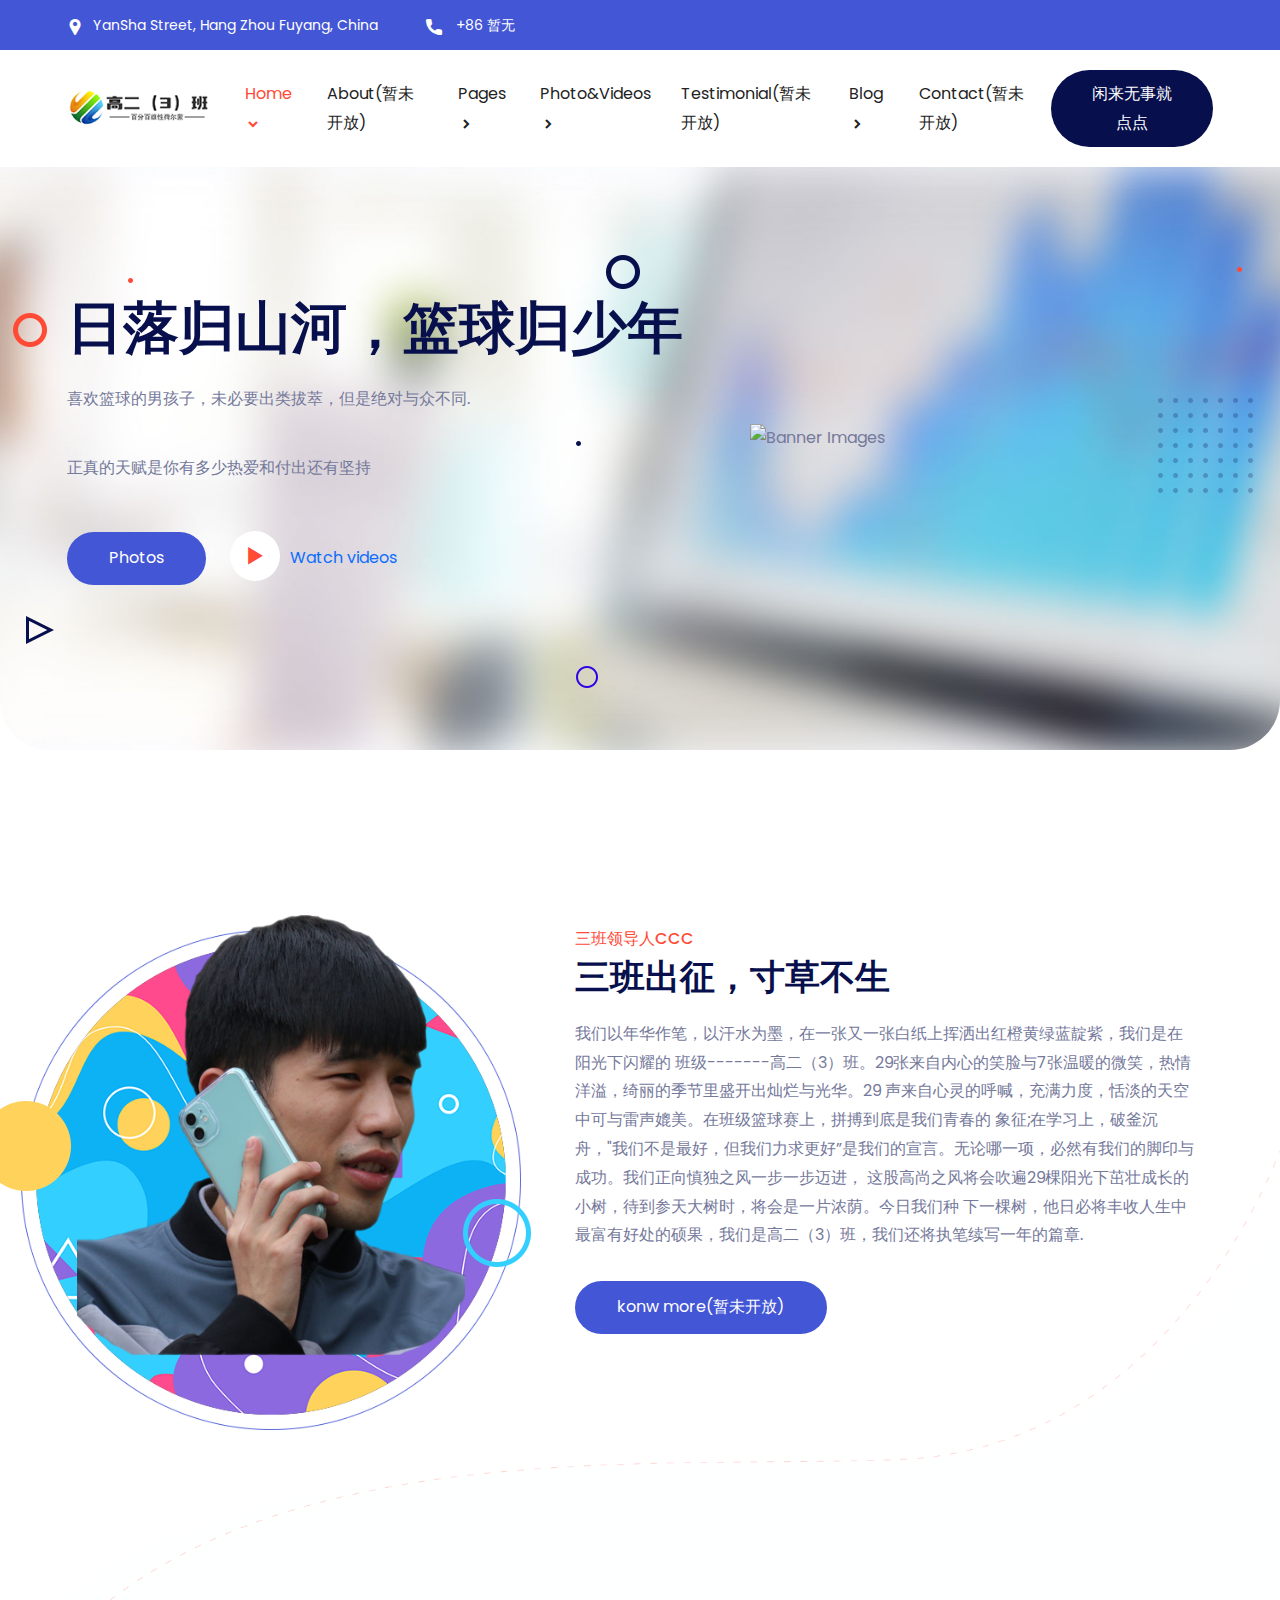
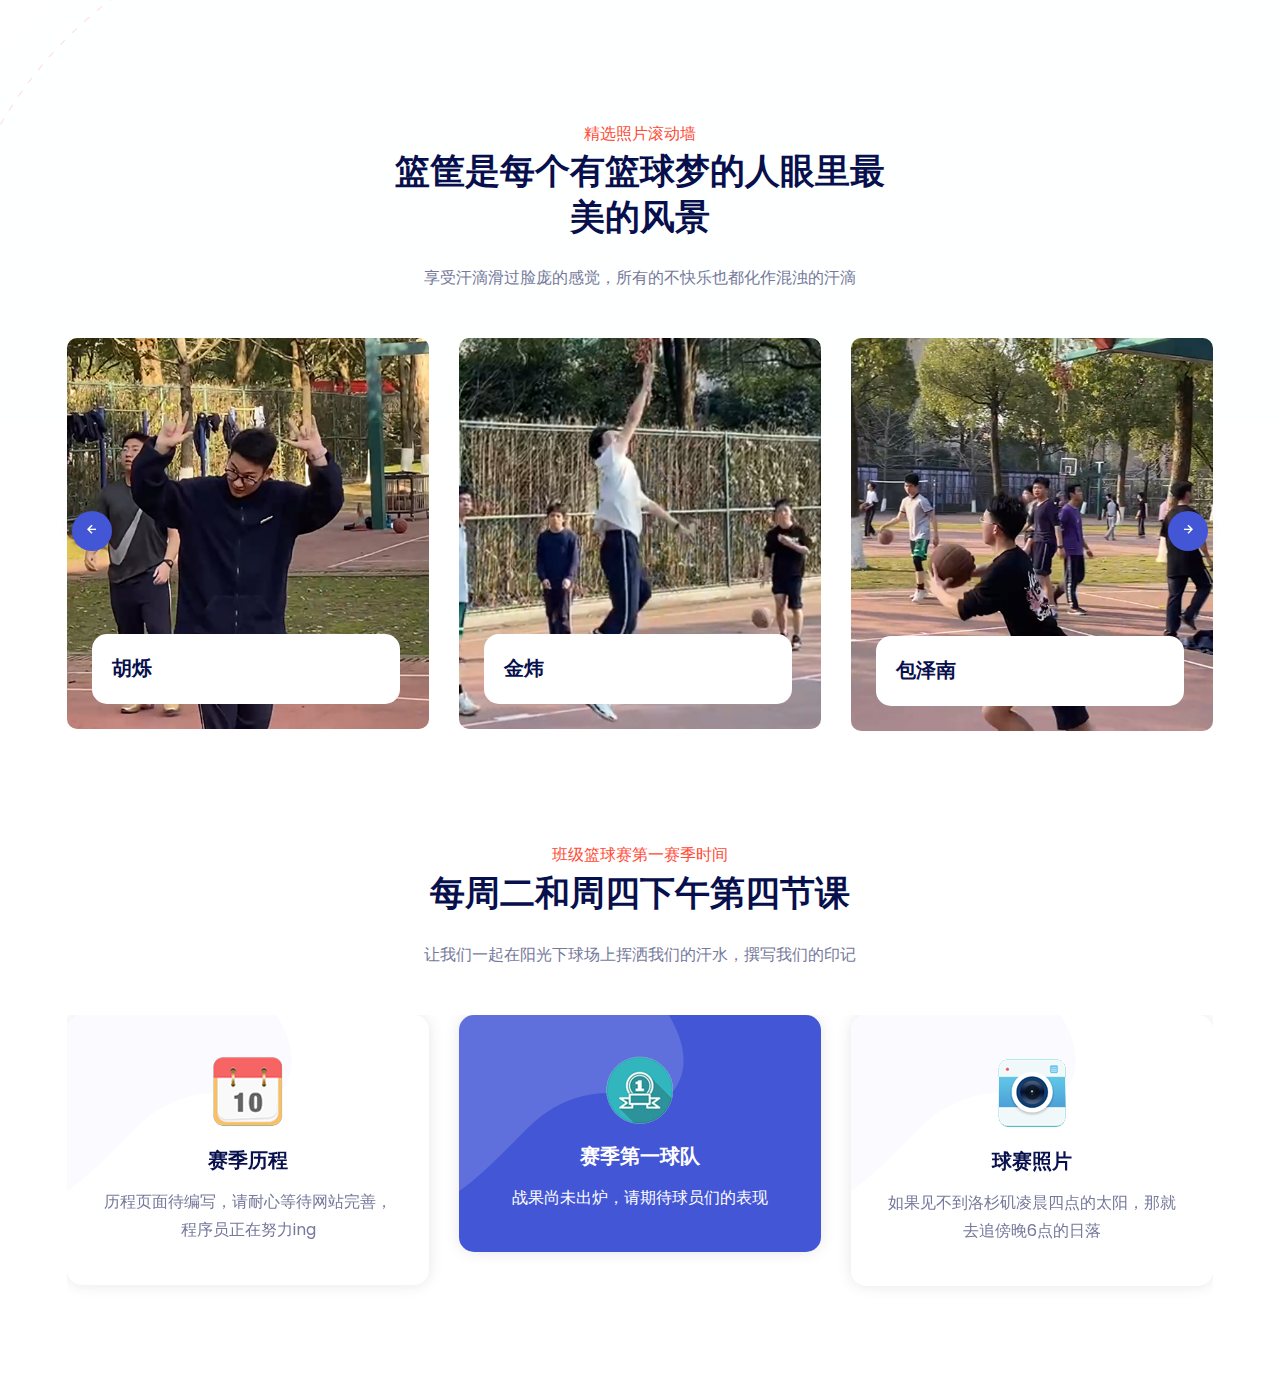
==== commit 2dc54cc2: "9" ====
--- a/index.html
+++ b/index.html
@@ -34,22 +34,58 @@
 </div>
 
 
+<header class="header-area">
+<div class="container">
+<div class="row align-items-center">
+<div class="col-lg-8 col-md-9">
+<div class="header-content-right">
+<ul class="header-contact">
+<li><a href="#"><i class='flaticon-pin'></i>YanSha Street, Hang Zhou Fuyang, China</a></li>
+<li></li>
+<li><a href="tel:+11234567890"><i class="flaticon-call"></i> +86 暂无</a></li>
+</ul>
+</div>
+</div>
+<div class="col-lg-4 col-md-3">
+<div class="header-content-right">
+<ul class="header-social">
+
+<li>
+<a href="#" target="_blank"></a>
+</li>
+<li>
+<a href="#" target="_blank"></a>
+</li>
+<li>
+<a href="#" target="_blank"></a>
+</li>
+<li>
+<a href="#" target="_blank"></a>
+</li>
+</ul>
+</div>
+</div>
+</div>
+</div>
+</header>
+
+
 <div class="navbar-area">
 
 <div class="mobile-nav">
-<a href="" class="logo">
+<a href="index.html" class="logo">
 <img src="static/picture/logo.png" alt="Logo">
 </a>
 </div>
 
-<div class="main-nav">
+<div class="main-nav top-nav">
 <div class="container">
 <nav class="navbar navbar-expand-md navbar-light ">
-<a class="navbar-brand" href="">
+<a class="navbar-brand" href="index.html">
 <img src="static/picture/logo.png" alt="Logo">
 </a>
-<a class="navbar-brand-sticky" href="">
-<img src="static/picture/sticky-logo.png" alt="Logo">
+<a class="navbar-brand-sticky" href="index.html">
+<img src="static/picture/logo.png" alt="Logo">
 </a>
 <div class="collapse navbar-collapse mean-menu" id="navbarSupportedContent">
 <ul class="navbar-nav m-auto">
@@ -60,26 +96,22 @@
 </a>
 <ul class="dropdown-menu">
 <li class="nav-item">
-<a href="" class="nav-link active">
+<a href="index-two.html" class="nav-link">
 Our Family
 </a>
 </li>
 <li class="nav-item">
-<a href="index-two.html" class="nav-link">
+<a href="index.html" class="nav-link active">
 篮球比赛
 </a>
 </li>
-<li class="nav-item">
-<a href="index-three.html" class="nav-link">
-关于我们
-</a>
-</li>
+<li class="nav-item"> </li>
 </ul>
 </li>
 <li class="nav-item">
 <a href="about.html" class="nav-link">
-About
- </a>
+About(暂未开放)
+</a>
 </li>
 <li class="nav-item">
 <a href="#" class="nav-link">
@@ -87,77 +119,43 @@
 <i class='bx bxs-chevron-right'></i>
 </a>
 <ul class="dropdown-menu">
-<li class="nav-item">
-<a href="members.html" class="nav-link">
-Members
-</a>
-</li>
-<li class="nav-item">
-<a href="portfolio.html" class="nav-link">
-Portfolio
-</a>
-</li>
-<li class="nav-item">
-<a href="pricing.html" class="nav-link">
-Pricing
-</a>
-</li>
-<li class="nav-item">
-<a href="404.html" class="nav-link">
-404 Page
-</a>
-</li>
-<li class="nav-item">
-<a href="faq.html" class="nav-link">
-FAQ
-</a>
-</li>
-<li class="nav-item">
-<a href="sign-in.html" class="nav-link">
-Sign In
-</a>
-</li>
-<li class="nav-item">
-<a href="sign-up.html" class="nav-link">
-Sign Up
-</a>
-</li>
-<li class="nav-item">
-<a href="recover-password.html" class="nav-link">Recover Password</a>
-</li>
-<li class="nav-item">
-<a href="terms-condition.html" class="nav-link">
-Terms & Conditions
-</a>
-</li>
+<li class="nav-item"> </li>
+<li class="nav-item"> </li>
+<li class="nav-item"> </li>
+
+<li class="nav-item"> </li>
+<li class="nav-item"> </li>
+<li class="nav-item"> </li>
+<li class="nav-item"> </li>
+<li class="nav-item"> </li>
 <li class="nav-item">
 <a href="privacy-policy.html" class="nav-link">
-Privacy Policy
+Privacy Policy(暂未开放)
 </a>
 </li>
 <li class="nav-item">
 <a href="#" class="nav-link">
-Level 1
+Videos
 <i class="bx bx-chevron-right"></i>
 </a>
 <ul class="dropdown-menu">
 <li class="nav-item">
-<a href="#" class="nav-link">Level 2</a>
-</li>
-<li class="nav-item">
- <a href="#" class="nav-link">Level 2</a>
+<a href="https://cn-cd-dx-4.natfrp.cloud:27183/api/v3/file/get/2114/%E7%99%BE%E4%B8%87%E8%8B%B1%E9%95%91%E6%9C%89%E5%AD%97%E5%B9%95%E2%80%94%E2%80%94%E4%B8%89%E7%8F%AD11.mp4?sign=DqmMiXHBuPKkVt2GPvy8rEYFcTxmRLZ269B8iZLF5Js%3D%3A0" class="nav-link">百万英镑话剧</a>
+</li>
+<li class="nav-item">
+<a href="https://cn-cd-dx-4.natfrp.cloud:27183/api/v3/file/get/2115/%E5%AE%B6%E9%95%BF%E4%BC%9A%E4%BF%AE%E6%94%B9%E7%89%88.mp4?sign=sRRRBHbVruUz7HiEPRqPoUHXs-yzsB_UP2RwXeCqWEI%3D%3A0" class="nav-link">高二上学期</a>
 </li>
 <li class="nav-item">
 <a href="#" class="nav-link">
-Level 2
+Level 2(暂未开放)
 <i class="bx bx-chevron-right"></i>
 </a>
 <ul class="dropdown-menu">
 <li class="nav-item">
-<a href="#" class="nav-link">Level 3</a>
-</li>
-<li class="nav-item">
-<a href="#" class="nav-link">Level 3</a>
+<a href="#" class="nav-link">Level 3(暂未开放)</a>
+</li>
+<li class="nav-item">
+<a href="#" class="nav-link">Level 3(暂未开放)</a>
 </li>
 </ul>
 </li>
@@ -167,25 +165,36 @@
 </li>
 <li class="nav-item">
 <a href="#" class="nav-link">
-Services
+photo&videos
 <i class='bx bxs-chevron-right'></i>
 </a>
 <ul class="dropdown-menu">
 <li class="nav-item">
-<a href="services.html" class="nav-link">
-Services
-</a>
-</li>
-<li class="nav-item">
-<a href="service-details.html" class="nav-link">
-Service Details
-</a>
-</li>
-</ul>
+<a href="members1.html" class="nav-link">
+photos
+</a>
+</li>
+<li class="nav-item">
+<a href="https://cn-cd-dx-4.natfrp.cloud:27183/api/v3/file/get/2141/%E7%AF%AE%E7%90%83%E8%B5%9B%E5%AE%A3%E4%BC%A0%E8%A7%86%E9%A2%91.mp4?sign=2e1ZtuXm19w6wD8MgtlivE-GZvOFLWJJjYJNdi4hP-c%3D%3A0" class="nav-link">
+篮球宣传片
+</a>
+</li>
+<li class="nav-item">
+<a href="https://cn-cd-dx-4.natfrp.cloud:27183/api/v3/file/get/2114/%E7%99%BE%E4%B8%87%E8%8B%B1%E9%95%91%E6%9C%89%E5%AD%97%E5%B9%95%E2%80%94%E2%80%94%E4%B8%89%E7%8F%AD11.mp4?sign=DqmMiXHBuPKkVt2GPvy8rEYFcTxmRLZ269B8iZLF5Js%3D%3A0" class="nav-link">
+百万英镑话剧
+</a>
+</li>
+</li>
+<li class="nav-item">
+<a href="https://cn-cd-dx-4.natfrp.cloud:27183/api/v3/file/get/2115/%E5%AE%B6%E9%95%BF%E4%BC%9A%E4%BF%AE%E6%94%B9%E7%89%88.mp4?sign=sRRRBHbVruUz7HiEPRqPoUHXs-yzsB_UP2RwXeCqWEI%3D%3A0" class="nav-link">
+高二上学期
+</a>
+</li>
+ </ul>
 </li>
 <li class="nav-item">
 <a href="testimonial.html" class="nav-link">
-Testimonial
+Testimonial(暂未开放)
 </a>
 </li>
 <li class="nav-item">
@@ -196,25 +205,25 @@
 <ul class="dropdown-menu">
 <li class="nav-item">
 <a href="blog.html" class="nav-link">
-Blog
+Blog(暂未开放)
 </a>
 </li>
 <li class="nav-item">
 <a href="blog-details.html" class="nav-link">
-Blog Details
+Blog Details(暂未开放)
 </a>
 </li>
 </ul>
 </li>
 <li class="nav-item">
 <a href="contact.html" class="nav-link">
-Contact
+Contact(暂未开放)
 </a>
 </li>
 </ul>
 <div class="menu-btn">
-<a href="#" class="seo-btn">SEO Score</a>
- </div>
+<a href="#" class="seo-btn">闲来无事就点点</a>
+</div>
 </div>
 </nav>
 </div>
@@ -222,30 +231,33 @@
 </div>
 
 
-<div class="main-banner">
-<div class="container-fluid">
-<div class="row">
-<div class="col-lg-6">
-<div class="banner-text">
-<span>Search Engine Optimization</span>
-<h1>We Highlight Your Business to the World Market</h1>
-<p>
-Lorem ipsum dolor sit amet, consectetur adipiscing elit, sed do eiusod tempor
-incididunt ut labore et dolore magna aliqua. Quis ipsu msuspendisse ultrices gravida.
-</p>
-<div class="banner-btn">
-<a href="contact.html" class="default-btn">Contact Us</a>
-<a href="#" class="default-btn active">Know More</a>
-</div>
-</div>
-</div>
-<div class="col-lg-6">
-<div class="banner-img">
-<img src="static/picture/home1.png" alt="Banner Images">
-</div>
-</div>
-<div class="banner-shape-1">
-<img src="static/picture/home11.png" alt="Banner Shape">
+<div class="banner-area">
+<div class="container">
+<div class="banner-into">
+<div class="row align-items-center">
+<div class="col-lg-7">
+<div class="banner-content">
+<h1>日落归山河，篮球归少年</h1>
+<p>喜欢篮球的男孩子，未必要出类拔萃，但是绝对与众不同.</p>
+<p>正真的天赋是你有多少热爱和付出还有坚持</p>
+<div class="banner-content-btn">
+<a href="members1.html" class="learn-btn">Photos</a>
+<div class="banner-play-btn">
+<a href="javascript:;" class="play-btn">
+<i class='bx bx-play'></i><a href="https://cn-cd-dx-4.natfrp.cloud:27183/api/v3/file/get/2141/%E7%AF%AE%E7%90%83%E8%B5%9B%E5%AE%A3%E4%BC%A0%E8%A7%86%E9%A2%91.mp4?sign=2e1ZtuXm19w6wD8MgtlivE-GZvOFLWJJjYJNdi4hP-c%3D%3A0">Watch videos</a>
+</a>
+</div>
+</div>
+</div>
+</div>
+<div class="col-lg-5">
+<div class="banner-img-2">
+<img src="static/picture/16.jpg" alt="Banner Images">
+<div class="dots">
+<img src="static/picture/dots.png" alt="Dots Images">
+</div>
+</div>
+</div>
 </div>
 </div>
 </div>
@@ -275,267 +287,59 @@
 </div>
 
 
-<div class="brand-area brand-bg ptb-100">
-<div class="container">
-<div class="brand-slider owl-carousel owl-theme">
-<div class="brand-item">
-<a href="#">
-<img src="static/picture/11.png" alt="Brand Images">
-</a>
-</div>
-<div class="brand-item">
-<a href="#">
-<img src="static/picture/21.png" alt="Brand Images">
-</a>
-</div>
-<div class="brand-item">
-<a href="#">
-<img src="static/picture/31.png" alt="Brand Images">
-</a>
-</div>
-<div class="brand-item">
-<a href="#">
-<img src="static/picture/41.png" alt="Brand Images">
-</a>
-</div>
-<div class="brand-item">
-<a href="#">
-<img src="static/picture/51.png" alt="Brand Images">
-</a>
-</div>
-</div>
-</div>
-</div>
+
 
 
 <div class="about-area pt-100 pb-70">
 <div class="container-fluid">
 <div class="row align-items-center">
-<div class="col-lg-5 col-xxl-6 ps-0">
-<div class="about-img">
-<img src="static/picture/12.png" alt="About Images">
+<div class="col-lg-5 col-xxl-6 pl-0">
+<div class="about-img-2">
+<div class="about-man">
+<img src="static/picture/23.png" alt="About Images">
+</div>
+<div class="about-shape1">
+<img src="static/picture/s-1.png" alt="Shape">
+</div>
+<div class="about-shape2">
+<img src="static/picture/s-2.png" alt="Shape">
+</div>
 </div>
 </div>
 <div class="col-lg-7 col-xxl-6">
 <div class="about-content about-width">
-<span>About Us</span>
-<h2>We Are Helping People to Reach Their Customer Since 2005</h2>
-<p>
-It is a long established fact that a reader will be distracted
-by the readable content of a page when looking at its layout.
-The point of using Lorem Ipsum is that it has a more-or-less normal distribution of letters.
-</p>
-<p>
-As opposed to using 'Content here, content here', making it look
-like readable English. Many desktop publishing packages and web
-page editors now use Lorem Ipsum as their default model text,
-and a search for 'lorem ipsum' will uncover many web sites still
-in their infancy. Various versions have evolved over the years.
-</p>
+<span>三班领导人CCC</span>
+<h2>三班出征，寸草不生</h2>
+<p>
+我们以年华作笔，以汗水为墨，在一张又一张白纸上挥洒出红橙黄绿蓝靛紫，我们是在阳光下闪耀的
+班级-------高二（3）班。29张来自内心的笑脸与7张温暖的微笑，热情洋溢，绮丽的季节里盛开出灿烂与光华。29
+声来自心灵的呼喊，充满力度，恬淡的天空中可与雷声媲美。在班级篮球赛上，拼搏到底是我们青春的
+象征;在学习上，破釜沉舟，"我们不是最好，但我们力求更好”是我们的宣言。无论哪一项，必然有我们的脚印与成功。我们正向慎独之风一步一步迈进，
+这股高尚之风将会吹遍29棵阳光下茁壮成长的小树，待到参天大树时，将会是一片浓荫。今日我们种
+下一棵树，他日必将丰收人生中最富有好处的硕果，我们是高二（3）班，我们还将执笔续写一年的篇章.
+</p>
+
+<p>
+</p>
+
 <div class="about-btn">
-<a href="#" class="default-btn">Know More</a>
-</div>
-</div>
-</div>
-</div>
-</div>
-<div class="about-shape">
-<img src="static/picture/right-side.png" alt="Shape Images">
-</div>
-</div>
-
-
-<section class="service-area pb-70">
-<div class="container">
+<a href="#" class="default-btn">konw more(暂未开放)</a>
+</div>
+</div>
+</div>
+</div>
+</div>
+<div class="about-shape-2">
+<img src="static/picture/about-shape1.png" alt="Shape">
+</div>
+</div>
+<section class="portfolio-area portfolio-mt pt-100 pb-70">
+  <div class="container">
 <div class="section-title text-center">
-<span>Our Service</span>
-<h2>We Provide Fastest & Unique Business Growing Service</h2>
-<p>
-It is a long established fact that a reader will be distracted by
-the readable content of a page when looking at its layout.
-</p>
-</div>
-<div class="row pt-45">
-<div class="col-lg-4 col-sm-6">
-<div class="service-card">
-<a href="service-details.html">
-<img src="static/picture/13.png" alt="Images">
-</a>
-<a href="service-details.html">
-<h3>SEO Optimization</h3>
-</a>
-<p>
-It is a long established fact that area
-der will be distracted by the reada
-ble content of a page when looking.
-</p>
-</div>
-</div>
-<div class="col-lg-4 col-sm-6">
-<div class="service-card">
-<a href="service-details.html">
-<img src="static/picture/22.png" alt="Images">
-</a>
-<a href="service-details.html">
-<h3>Social Marketing</h3>
-</a>
-<p>
-It is a long established fact that area
-der will be distracted by the reada
-ble content of a page when looking.
-</p>
-</div>
-</div>
-<div class="col-lg-4 col-sm-6">
-<div class="service-card">
-<a href="service-details.html">
-<img src="static/picture/32.png" alt="Images">
-</a>
-<a href="service-details.html">
-<h3>Content Marketing</h3>
-</a>
-<p>
-It is a long established fact that area
-der will be distracted by the reada
-ble content of a page when looking.
-</p>
-</div>
-</div>
-<div class="col-lg-4 col-sm-6">
-<div class="service-card">
-<a href="service-details.html">
-<img src="static/picture/42.png" alt="Images">
-</a>
-<a href="service-details.html">
-<h3>Analytical Analysis</h3>
-</a>
-<p>
-It is a long established fact that area
-der will be distracted by the reada
-ble content of a page when looking.
-</p>
-</div>
-</div>
-<div class="col-lg-4 col-sm-6">
-<div class="service-card">
-<a href="service-details.html">
-<img src="static/picture/52.png" alt="Images">
-</a>
-<a href="service-details.html">
-<h3>App Development</h3>
-</a>
-<p>
-It is a long established fact that area
-der will be distracted by the reada
-ble content of a page when looking.
-</p>
-</div>
-</div>
-<div class="col-lg-4 col-sm-6">
-<div class="service-card">
-<a href="service-details.html">
-<img src="static/picture/61.png" alt="Images">
-</a>
-<a href="service-details.html">
-<h3>Web Development</h3>
-</a>
-<p>
-It is a long established fact that area
-der will be distracted by the reada
-ble content of a page when looking.
-</p>
-</div>
-</div>
-</div>
-</div>
-</section>
-
-
-<div class="faq-area pt-100 pb-70">
-<div class="container-fluid">
-<div class="row align-items-center">
-<div class="col-lg-6 col-xxl-7">
-<div class="faq-img">
-<img src="static/picture/14.png" alt="fAQ Images">
-</div>
-</div>
-<div class="col-lg-6 col-xxl-5">
-<div class="faq-content">
-<span>Why Choose Us</span>
-<h2>We Are Top Ranked & Dedicated SEO Company</h2>
-<p>
-As opposed to using Content here, content here,
-making it look like readable English. Many desktop
-publishing packages and web page editors now use Lorem
-Ipsum as their default model text.
-</p>
-</div>
-<div class="faq-accordion">
-<ul class="accordion">
-<li class="accordion-item">
-<a class="accordion-title" href="javascript:void(0)">
-<i class='bx bx-chevron-down'></i>
-Great Research Exparts
-</a>
-<div class="accordion-content">
-<p>
-Lorem ipsum dolor sit amet, consectetur adipis
-cing elit, sed do eiusmod tempor incididunt ut labore et dolore magna aliqua.
-</p>
-</div>
-</li>
-<li class="accordion-item">
-<a class="accordion-title" href="javascript:void(0)">
-<i class='bx bx-chevron-down'></i>
-Great Understanding
-</a>
-<div class="accordion-content">
-<p>
-Lorem ipsum dolor sit amet, consectetur adipis
-cing elit, sed do eiusmod tempor incididunt ut labore et dolore magna aliqua.
-</p>
-</div>
-</li>
-<li class="accordion-item">
-<a class="accordion-title" href="javascript:void(0)">
-<i class='bx bx-chevron-down'></i>
-Top Ranking
-</a>
-<div class="accordion-content">
-<p>
-Lorem ipsum dolor sit amet, consectetur adipis
-cing elit, sed do eiusmod tempor incididunt ut labore et dolore magna aliqua.
-</p>
-</div>
-</li>
-<li class="accordion-item">
-<a class="accordion-title active" href="javascript:void(0)">
-<i class='bx bx-chevron-down'></i>
-100% Trusted
-</a>
-<div class="accordion-content show">
-<p>
-Lorem ipsum dolor sit amet, consectetur adipis
-cing elit, sed do eiusmod tempor incididunt ut labore et dolore magna aliqua.
-</p>
-</div>
-</li>
-</ul>
-</div>
-</div>
-</div>
-</div>
-</div>
-
-
-<section class="portfolio-area pt-100 pb-70">
-<div class="container">
-<div class="section-title text-center">
-<span>Our Portfolio</span>
-<h2>We Have Done Business with Thousand of Comapnies</h2>
-<p>
-It is a long established fact that a reader will be distracted
-by the readable content of a page when looking at its layout.
+<span>精选照片滚动墙</span>
+<h2>篮筐是每个有篮球梦的人眼里最美的风景</h2>
+<p>
+享受汗滴滑过脸庞的感觉，所有的不快乐也都化作混浊的汗滴
 </p>
 </div>
 <div class="portfolio-slider pt-45 owl-carousel owl-theme">
@@ -545,11 +349,11 @@
 <img src="static/picture/1.jpg" alt="Portfolio Images">
 </a>
 <div class="portfolio-tag">
-<a href="#"><span>Marketing</span></a>
+
 </div>
 <div class="portfolio-content">
-<a href="portfolio.html"><h3>Social Marketing</h3></a>
-<i class='bx bxs-chevron-right'></i>
+<a href="portfolio.html"><h3>胡烁</h3></a>
+
 </div>
 </div>
 </div>
@@ -559,25 +363,25 @@
 <img src="static/picture/2.jpg" alt="Portfolio Images">
 </a>
 <div class="portfolio-tag">
-<a href="#"><span>Research</span></a>
+
 </div>
 <div class="portfolio-content">
-<a href="portfolio.html"><h3>Data Analysis</h3></a>
-<i class='bx bxs-chevron-right'></i>
+<a href="portfolio.html"><h3>金炜</h3></a>
+
 </div>
 </div>
 </div>
 <div class="portfolio-item">
 <div class="portfolio-img">
 <a href="portfolio.html">
-<img src="static/picture/3.jpg" alt="Portfolio Images">
+ <img src="static/picture/3.jpg" alt="Portfolio Images">
 </a>
 <div class="portfolio-tag">
-<a href="#"><span>Optimizing</span></a>
+
 </div>
 <div class="portfolio-content">
-<a href="portfolio.html"><h3>SEO Optimization</h3></a>
-<i class='bx bxs-chevron-right'></i>
+<a href="portfolio.html"><h3>包泽南</h3></a>
+
 </div>
 </div>
 </div>
@@ -587,639 +391,81 @@
 <img src="static/picture/5.jpg" alt="Portfolio Images">
 </a>
 <div class="portfolio-tag">
-<a href="#"><span>Development</span></a>
+
 </div>
 <div class="portfolio-content">
-<a href="portfolio.html"><h3>App Development</h3></a>
-<i class='bx bxs-chevron-right'></i>
+<a href="portfolio.html"><h3>陈聪聪</h3></a>
+
 </div>
 </div>
 </div>
 </div>
 </div>
 </section>
-
-
-<div class="submission-area ptb-100">
-<div class="container">
-<div class="submission-title">
-<h2>Know Your Website Ranking</h2>
-</div>
-<form class="submission-form">
-<div class="row">
-<div class="col-lg-5 col-md-6">
-<div class="form-group">
-<input type="text" class="form-control" id="website" placeholder="Your website">
-</div>
-</div>
-<div class="col-lg-4 col-md-6">
-<div class="form-group border-line">
-<input type="text" class="form-control" id="email" placeholder="Email">
-</div>
-</div>
-<div class="col-lg-3 col-md-3 offset-md-5 offset-lg-0">
-<button type="submit" class="default-btn">Submit</button>
-</div>
-</div>
-</form>
-</div>
-</div>
-
-
-<div class="price-area pt-100 pb-70">
-<div class="container">
+	
+
+	
+<section class="service-area pb-70">
+  <div class="container">
 <div class="section-title text-center">
-<span>Pricing Table</span>
-<h2>We Have Pre-ready Pricing for Our Services</h2>
-<p>
-It is a long established fact that a reader will be
-distracted by the readable content of a page when looking at its layout.
-</p>
-</div>
-<div class="row">
-<div class="col-lg-12 pt-45">
-<div class="tabs-item-list">
-<ul id="tabs-item" class="text-center">
-<li class="active">
-<a href="#monthly" class="prices-tab">Monthly</a>
-</li>
-<li>
-<a href="#yearly" class="prices-tab">Yearly</a>
-</li>
-</ul>
-</div>
-</div>
-</div>
-<div id="prices-content">
-<div id="monthly" class="active prices-content-area animated">
-<div class="row">
-<div class="col-lg-4 col-sm-6">
-<div class="single-price">
-<span>Basic Plan</span>
-<div class="single-price-title">
-<h2><sup>$</sup>30<sub>/month</sub></h2>
-</div>
-<ul>
-<li>Data Analysis</li>
-<li>Website Building</li>
-<li>Web Application</li>
-<li class="color-gray">SEO Optimizing</li>
-<li class="color-gray">Content Marketing</li>
-<li class="color-gray">Social Marketing</li>
-</ul>
-<a href="#" class="get-btn">Get Stated</a>
-</div>
-</div>
-<div class="col-lg-4 col-sm-6">
-<div class="single-price current">
-<span>Standard Plan</span>
-<div class="single-price-title">
-<h2><sup>$</sup>60<sub>/month</sub></h2>
-</div>
-<ul>
-<li>Data Analysis</li>
-<li>Website Building</li>
-<li>Web Application</li>
-<li>SEO Optimizing</li>
-<li class="color-gray">Content Marketing</li>
-<li class="color-gray">Social Marketing</li>
-</ul>
-<a href="#" class="get-btn">Get Stated</a>
-</div>
-</div>
-<div class="col-lg-4 col-sm-6 offset-sm-3 offset-lg-0">
-<div class="single-price">
-<span>Premium Plan</span>
-<div class="single-price-title">
-<h2><sup>$</sup>90<sub>/month</sub></h2>
-</div>
-<ul>
- <li>Data Analysis</li>
-<li>Website Building</li>
-<li>Web Application</li>
-<li>SEO Optimizing</li>
-<li>Content Marketing</li>
-<li>Social Marketing</li>
-</ul>
-<a href="#" class="get-btn">Get Stated</a>
-</div>
-</div>
-</div>
-</div>
-<div id="yearly" class="animated prices-content-area">
-<div class="row">
-<div class="col-lg-4 col-sm-6">
-<div class="single-price">
-<span>Basic Plan</span>
-<div class="single-price-title">
-<h2><sup>$</sup>70<sub>/Year</sub></h2>
-</div>
-<ul>
-<li>Data Analysis</li>
-<li>Website Building</li>
-<li>Web Application</li>
-<li class="color-gray">SEO Optimizing</li>
-<li class="color-gray">Content Marketing</li>
-<li class="color-gray">Social Marketing</li>
-</ul>
-<a href="#" class="get-btn">Get Stated</a>
-</div>
-</div>
-<div class="col-lg-4 col-sm-6">
-<div class="single-price current">
-<span>Standard Plan</span>
-<div class="single-price-title">
-<h2><sup>$</sup>120<sub>/Year</sub></h2>
-</div>
-<ul>
-<li>Data Analysis</li>
-<li>Website Building</li>
-<li>Web Application</li>
-<li>SEO Optimizing</li>
-<li class="color-gray">Content Marketing</li>
-<li class="color-gray">Social Marketing</li>
-</ul>
-<a href="#" class="get-btn">Get Stated</a>
-</div>
-</div>
-<div class="col-lg-4 col-sm-6 offset-sm-3 offset-lg-0">
-<div class="single-price">
-<span>Premium Plan</span>
-<div class="single-price-title">
-<h2><sup>$</sup>170<sub>/Year</sub></h2>
-</div>
-<ul>
-<li>Data Analysis</li>
-<li>Website Building</li>
-<li>Web Application</li>
-<li>SEO Optimizing</li>
-<li>Content Marketing</li>
-<li>Social Marketing</li>
-</ul>
-<a href="#" class="get-btn">Get Stated</a>
-</div>
-</div>
-</div>
-</div>
-</div>
-</div>
-</div>
-
-
-<div class="member-area pb-70">
-<div class="container">
-<div class="section-title text-center">
-<span>Our Expert Members</span>
-<h2>Behind the Great Success of Bonsa They Playing Role</h2>
-<p>
-It is a long established fact that a reader will be distracted
-by the readable content of a page when looking at its layout.
-</p>
-</div>
-<div class="row pt-45">
-<div class="col-lg-3 col-sm-6">
-<div class="member-card">
-<div class="member-img">
-<a href="members.html">
-<img src="static/picture/11.jpg" alt="Member Images">
-</a>
-<div class="member-content">
-<a href="members.html">
-<h3>John Doe</h3>
-</a>
-<span>Head of Bonsa</span>
-<div class="social-icon">
-<ul>
-<li>
-<a href="#" target="_blank">
-<i class='bx bxl-facebook'></i>
-</a>
-</li>
-<li>
-<a href="#" target="_blank">
-<i class='bx bxl-twitter'></i>
-</a>
-</li>
-<li>
-<a href="#" target="_blank">
-<i class='bx bxl-instagram'></i>
-</a>
-</li>
-</ul>
-</div>
-</div>
-</div>
-</div>
-</div>
-<div class="col-lg-3 col-sm-6">
-<div class="member-card">
-<div class="member-img">
-<a href="members.html">
-<img src="static/picture/21.jpg" alt="Member Images">
-</a>
-<div class="member-content">
-<a href="members.html">
-<h3>John Smith</h3>
-</a>
-<span>SEO Expert</span>
-<div class="social-icon">
-<ul>
-<li>
-<a href="#" target="_blank">
-<i class='bx bxl-facebook'></i>
-</a>
-</li>
-<li>
-<a href="#" target="_blank">
-<i class='bx bxl-twitter'></i>
-</a>
-</li>
-<li>
-<a href="#" target="_blank">
-<i class='bx bxl-instagram'></i>
-</a>
-</li>
- </ul>
-</div>
-</div>
-</div>
-</div>
-</div>
-<div class="col-lg-3 col-sm-6">
-<div class="member-card">
-<div class="member-img">
-<a href="members.html">
-<img src="static/picture/31.jpg" alt="Member Images">
-</a>
-<div class="member-content">
-<a href="members.html">
-<h3>Evanaa</h3>
-</a>
-<span>Content Writer</span>
-<div class="social-icon">
-<ul>
-<li>
-<a href="#" target="_blank">
-<i class='bx bxl-facebook'></i>
-</a>
-</li>
-<li>
-<a href="#" target="_blank">
-<i class='bx bxl-twitter'></i>
-</a>
-</li>
-<li>
-<a href="#" target="_blank">
-<i class='bx bxl-instagram'></i>
-</a>
-</li>
-</ul>
-</div>
-</div>
-</div>
-</div>
-</div>
-<div class="col-lg-3 col-sm-6">
-<div class="member-card">
-<div class="member-img">
-<a href="members.html">
-<img src="static/picture/4.jpg" alt="Member Images">
-</a>
-<div class="member-content">
-<a href="members.html">
-<h3>Knot Doe</h3>
-</a>
-<span>Marketing Expert</span>
-<div class="social-icon">
-<ul>
-<li>
-<a href="#" target="_blank">
-<i class='bx bxl-facebook'></i>
-</a>
-</li>
-<li>
-<a href="#" target="_blank">
-<i class='bx bxl-twitter'></i>
-</a>
-</li>
-<li>
-<a href="#" target="_blank">
-<i class='bx bxl-instagram'></i>
-</a>
-</li>
-</ul>
-</div>
-</div>
-</div>
-</div>
-</div>
-</div>
-</div>
-<div class="member-shape">
- <img src="static/picture/member-shape-1.png" alt="Shape">
-</div>
-</div>
-
-
-<div class="counter-area pt-100 pb-70">
-<div class="container">
-<div class="row">
-<div class="col-lg-3 col-sm-6 col-md-3">
-<div class="single-counter">
-<i class='flaticon-success'></i>
-<h3><span class="counter">15</span></h3>
-<p>Years Experience</p>
-</div>
-</div>
-<div class="col-lg-3 col-sm-6 col-md-3">
-<div class="single-counter">
-<i class='flaticon-launch'></i>
-<h3><span class="counter">900</span>+</h3>
-<p>Projects Done</p>
-</div>
-</div>
-<div class="col-lg-3 col-sm-6 col-md-3">
-<div class="single-counter">
-<i class='flaticon-customer'></i>
-<h3><span class="counter">800</span>+</h3>
-<p>Happy Clients</p>
-</div>
-</div>
-<div class="col-lg-3 col-sm-6 col-md-3">
-<div class="single-counter">
-<i class='flaticon-team-building'></i>
-<h3><span class="counter">25</span>+</h3>
-<p>Expert Members</p>
-</div>
-</div>
-</div>
-</div>
-</div>
-
-
-<div class="testimonial-area pt-100 pb-70">
-<div class="container-fluid">
-<div class="section-title text-center">
-<span>Testimonial</span>
-<h2>Our Clients Feedback</h2>
-<p>
-It is a long established fact that a reader will be distracted by
-the readable content of a page when looking at its layout.
-</p>
-</div>
-<div class="row align-items-center">
-<div class="col-lg-7 col-xxl-6">
-<div class="testimonial-slider">
-<div class="testimonial-icon">
-<i class='bx bxs-quote-alt-right'></i>
-</div>
-<div class="testimonial-item-slider owl-carousel owl-theme">
-<div class="testimonial-item">
-<div class="testimonial-item-img">
-<img src="static/picture/t1.png" alt="Testimonial Images">
-</div>
-<h3>John Doe</h3>
-<p>
-Restaurants range from inexpensive and informal lunching or dining places
-catering to people working nearby, with modest food served in simple settings at low prices.
-</p>
-</div>
-<div class="testimonial-item">
-<div class="testimonial-item-img">
-<img src="static/picture/t2.png" alt="Testimonial Images">
-</div>
-<h3>Knot Doe</h3>
-<p>
-Restaurants range from inexpensive and informal lunching or dining places
-catering to people working nearby, with modest food served in simple settings at low prices.
-</p>
-</div>
-<div class="testimonial-item">
-<div class="testimonial-item-img">
-<img src="static/picture/t3.png" alt="Testimonial Images">
-</div>
-<h3>Evanaa</h3>
-<p>
-Restaurants range from inexpensive and informal lunching or dining places
-catering to people working nearby, with modest food served in simple settings at low prices.
-</p>
-</div>
-</div>
-</div>
-</div>
-<div class="col-lg-5 col-xxl-6">
-<div class="testimonial-img">
-<img src="static/picture/15.png" alt="Testimonial Images">
-</div>
-</div>
-</div>
-</div>
-<div class="shape-left">
-<img src="static/picture/shape-left.png" alt="Images">
-</div>
-<div class="shape-right">
-<img src="static/picture/shape-right.png" alt="Images">
-</div>
-</div>
-
-
-<div class="blog-area pb-70">
-<div class="container">
-<div class="section-title text-center">
-<span>Blogs</span>
-<h2>Our Latest Post</h2>
-<p>
-It is a long established fact that a reader will be
-distracted by the readable content of a page when looking at its layout.
-</p>
-</div>
-<div class="row pt-45">
-<div class="col-lg-4 col-md-6">
-<div class="blog-card">
-<div class="blog-img">
-<a href="blog-details.html">
-<img src="static/picture/12.jpg" alt="Blog Images">
-</a>
-</div>
-<div class="blog-content">
-<div class="blog-tag">
-<a href="#"><span>SEO Optimization</span></a>
-</div>
-<a href="blog-details.html">
-<h3>Basic Guidline Layout for SEO Bigenner Level</h3>
-</a>
-<a href="blog-details.html" class="read-btn">Read More</a>
-</div>
-</div>
-</div>
-<div class="col-lg-4 col-md-6">
-<div class="blog-card">
-<div class="blog-img">
-<a href="blog-details.html">
-<img src="static/picture/22.jpg" alt="Blog Images">
-</a>
-</div>
-<div class="blog-content">
-<div class="blog-tag">
-<a href="#"><span>Marketing</span></a>
-</div>
-<a href="blog-details.html">
-<h3>How to Become Most Skilled Person in Social Marketing</h3>
-</a>
-<a href="blog-details.html" class="read-btn">Read More</a>
-</div>
-</div>
-</div>
-<div class="col-lg-4 col-md-6 offset-md-3 offset-lg-0">
- <div class="blog-card">
-<div class="blog-img">
-<a href="blog-details.html">
-<img src="static/picture/32.jpg" alt="Blog Images">
-</a>
-</div>
-<div class="blog-content">
-<div class="blog-tag">
-<a href="#"><span>Data Research</span></a>
-</div>
-<a href="blog-details.html">
-<h3>Basic Guidline Layout for SEO Bigenner Level</h3>
-</a>
-<a href="blog-details.html" class="read-btn">Read More</a>
-</div>
-</div>
-</div>
-</div>
-</div>
-</div>
-
-
-<footer id="footer" class="footer-area bg-footer">
-<div class="footer-top">
-<div class="container">
-<div class="row">
-<div class="col-lg-4 col-md-6">
-<div class="footer-single">
-<div class="footer-single-content">
-<a href="">
-<img src="static/picture/footer-logo.png" alt="Logo">
-</a>
-<p>Lorem ipsum dolor sit amet, consectetur adipiscing elit. Vestibulum efficitur convallis arcu, id dapibus nulla tincidunt.</p>
-</div>
-<div class="newsletter-area">
-<form class="newsletter-form" data-toggle="validator" method="POST">
-<input type="email" class="form-control" placeholder="Email" name="EMAIL" required="" autocomplete="off">
-<button class="subscribe-btn" type="submit">
-Subscribe
-</button>
-<div id="validator-newsletter" class="form-result"></div>
-</form>
-</div>
-</div>
-</div>
-<div class="col-lg-3 col-md-6">
-<div class="footer-list ml-50">
-<h3>Services</h3>
-<ul>
-<li>
-<i class='bx bxs-chevron-right'></i>
-<a href="services.html">SEO Optimization</a>
-</li>
-<li>
-<i class='bx bxs-chevron-right'></i>
-<a href="services.html">Social Marketing</a>
-</li>
-<li>
-<i class='bx bxs-chevron-right'></i>
-<a href="services.html">Busines Growing</a>
-</li>
-<li>
-<i class='bx bxs-chevron-right'></i>
-<a href="services.html"> Data Analysis</a>
-</li>
-<li>
-<i class='bx bxs-chevron-right'></i>
-<a href="services.html">App Development </a>
-</li>
-<li>
-<i class='bx bxs-chevron-right'></i>
- <a href="services.html"> Web Development</a>
-</li>
-</ul>
-</div>
-</div>
-<div class="col-lg-2 col-md-6">
-<div class="footer-list">
-<h3>Quick Links</h3>
-<ul>
-<li>
-<i class='bx bxs-chevron-right'></i>
-<a href="">Home</a>
-</li>
-<li>
-<i class='bx bxs-chevron-right'></i>
-<a href="services.html">Service</a>
-</li>
-<li>
-<i class='bx bxs-chevron-right'></i>
-<a href="about.html">About Us</a>
-</li>
-<li>
-<i class='bx bxs-chevron-right'></i>
-<a href="testimonial.html">Testimonial</a>
-</li>
-<li>
-<i class='bx bxs-chevron-right'></i>
-<a href="blog.html">Blog</a>
-</li>
-<li>
-<i class='bx bxs-chevron-right'></i>
-<a href="contact.html">Contact</a>
-</li>
-</ul>
-</div>
-</div>
-<div class="col-lg-3 col-md-6">
-<div class="footer-list ml-20">
-<h3>Contact Us</h3>
-<ul>
-<li>
-<i class='bx bxs-chevron-right'></i>
-<a href="tel:+1123456789">+1 1234 56 789</a>
-</li>
-<li>
-<i class='bx bxs-chevron-right'></i>
-<a href="tel:+19876543210">+1 9876 543 210</a>
-</li>
-<li>
-<i class='bx bxs-chevron-right'></i>
-<a href="email-protection.html#26434b474f4a6644494855470845494b"><span class="__cf_email__" data-cfemail="9df8f0fcf4f1ddfff2f3eefcb3fef2f0">[email&#160;protected]</span></a>
-</li>
-<li>
-<i class='bx bxs-chevron-right'></i>
-<a href="email-protection.html#721a171e1e1d32101d1c01135c111d1f"><span class="__cf_email__" data-cfemail="90f8f5fcfcffd0f2fffee3f1bef3fffd">[email&#160;protected]</span></a>
-</li>
-<li>
-<i class='bx bxs-chevron-right'></i>
-28/A Street, New York, USA
-</li>
-</ul>
-</div>
-</div>
-</div>
-</div>
-</div>
-<div class="footer-bottom">
-<div class="container">
-<div class="row align-items-center">
-<div class="col-lg-12">
-<div class="bottom-text text-center">
-<p>Copyright &copy; 2022.Company name All rights reserved.<a target="_blank" href="https://sc.chinaz.com/moban/">&#x7F51;&#x9875;&#x6A21;&#x677F;</a></p>
-</div>
-</div>
-</div>
-</div>
-</div>
-</footer>
+<span>班级篮球赛第一赛季时间</span>
+<h2>每周二和周四下午第四节课</h2>
+<p>
+让我们一起在阳光下球场上挥洒我们的汗水，撰写我们的印记
+</p>
+</div>
+<div class="service-slider owl-carousel owl-theme pt-45">
+<div class="service-card">
+<a href="service-details.html">
+<img src="static/picture/13.png" alt="Images">
+</a>
+<a href="service-details.html">
+<h3>赛季第一球队</h3>
+</a>
+<p>
+战果尚未出炉，请期待球员们的表现
+</p>
+</div>
+<div class="service-card">
+<a href="members1.html">
+<img src="static/picture/22.png" alt="Images">
+</a>
+<a href="members1.html">
+<h3>球赛照片</h3>
+</a>
+<p>
+如果见不到洛杉矶凌晨四点的太阳，那就去追傍晚6点的日落
+</p>
+</div>
+<div class="service-card">
+<a href="service-details.html">
+<img src="static/picture/32.png" alt="Images">
+</a>
+<a href="service-details.html">
+<h3>赛季球队排行</h3>
+</a>
+<p>
+战果尚未出炉，请期待球员们的表现
+</p>
+</div>
+<div class="service-card">
+<a href="service-details.html">
+<img src="static/picture/42.png" alt="Images">
+</a>
+<a href="service-details.html">
+<h3>赛季历程</h3>
+</a>
+<p>
+历程页面待编写，请耐心等待网站完善，程序员正在努力ing
+</p>
+</div>
+</div>
+</div>
+</section>
+	
+
+
+
 
 
 <script data-cfasync="false" src="static/js/email-decode.min.js"></script><script src="static/js/jquery-3.5.0.min.js"></script>
@@ -1241,5 +487,7 @@
 <script src="static/js/contact-form-script.js"></script>
 
 <script src="static/js/custom.js"></script>
+	
+
 </body>
 </html>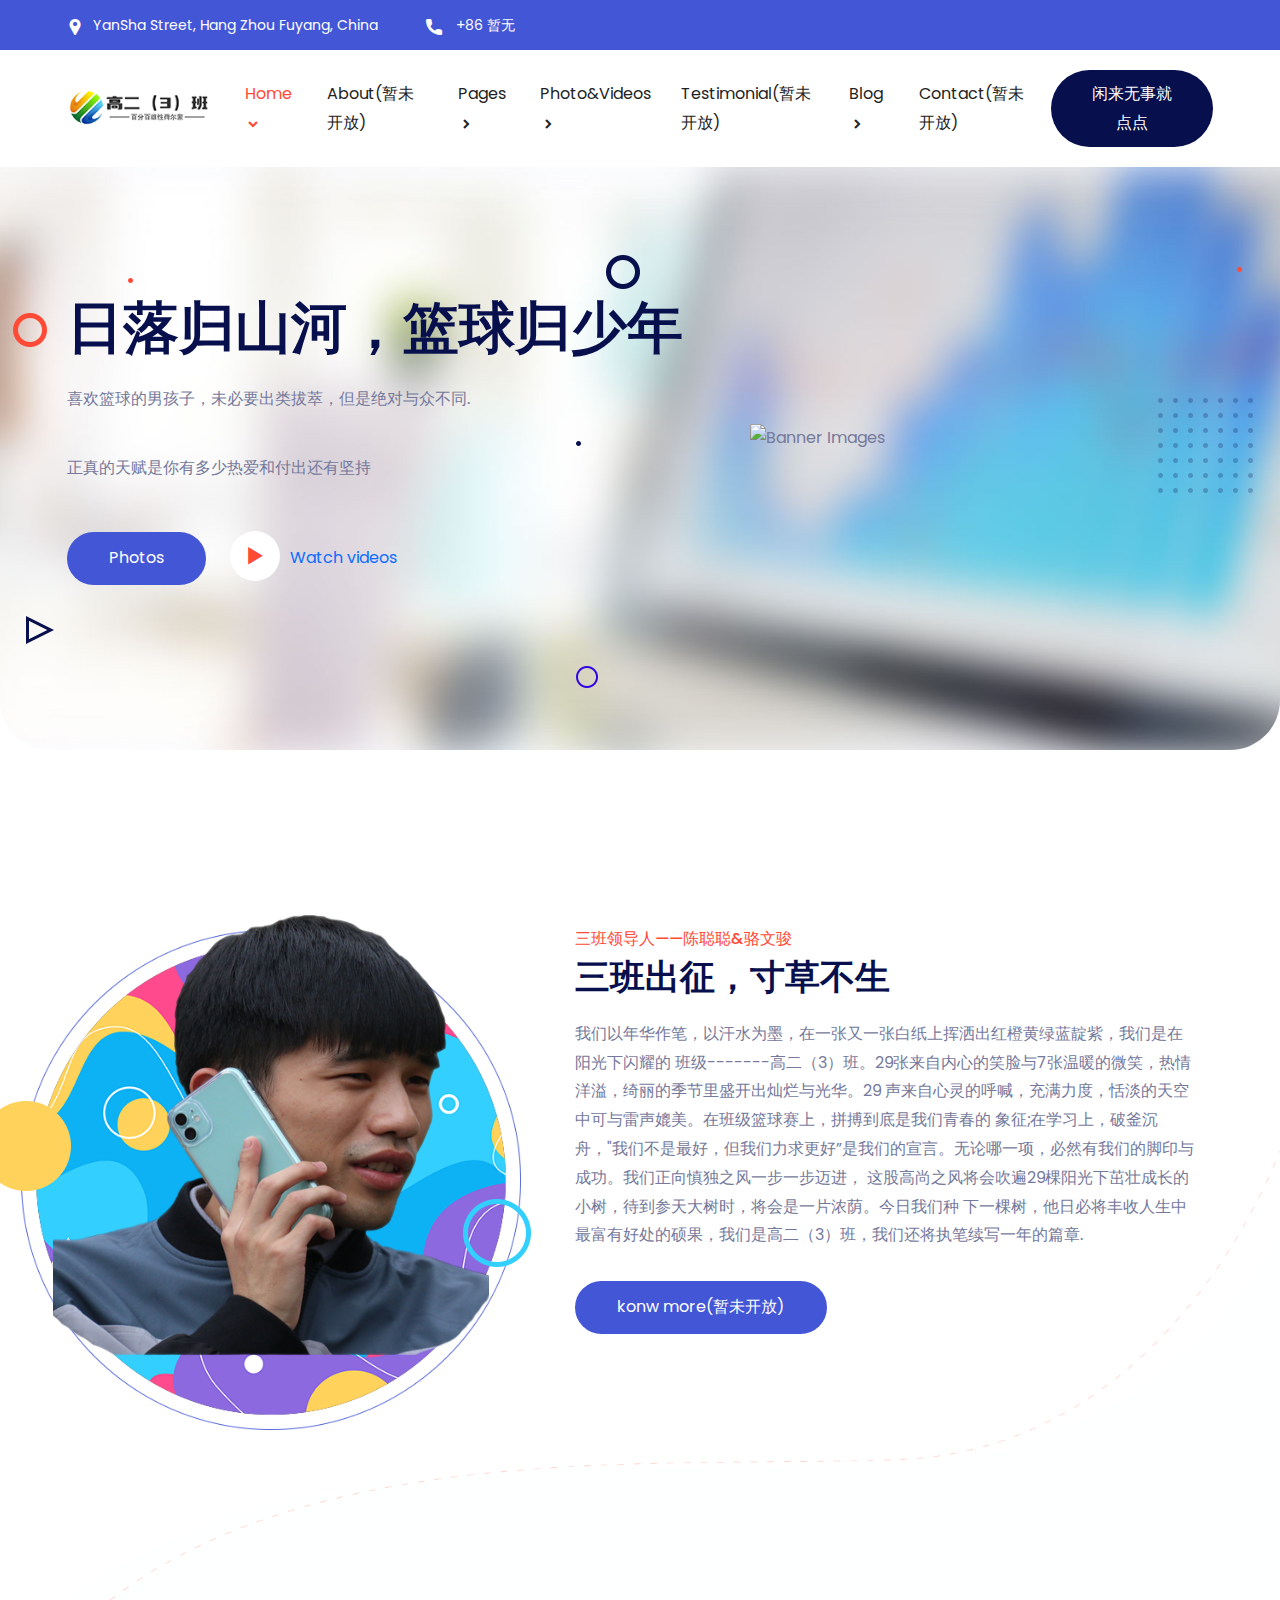
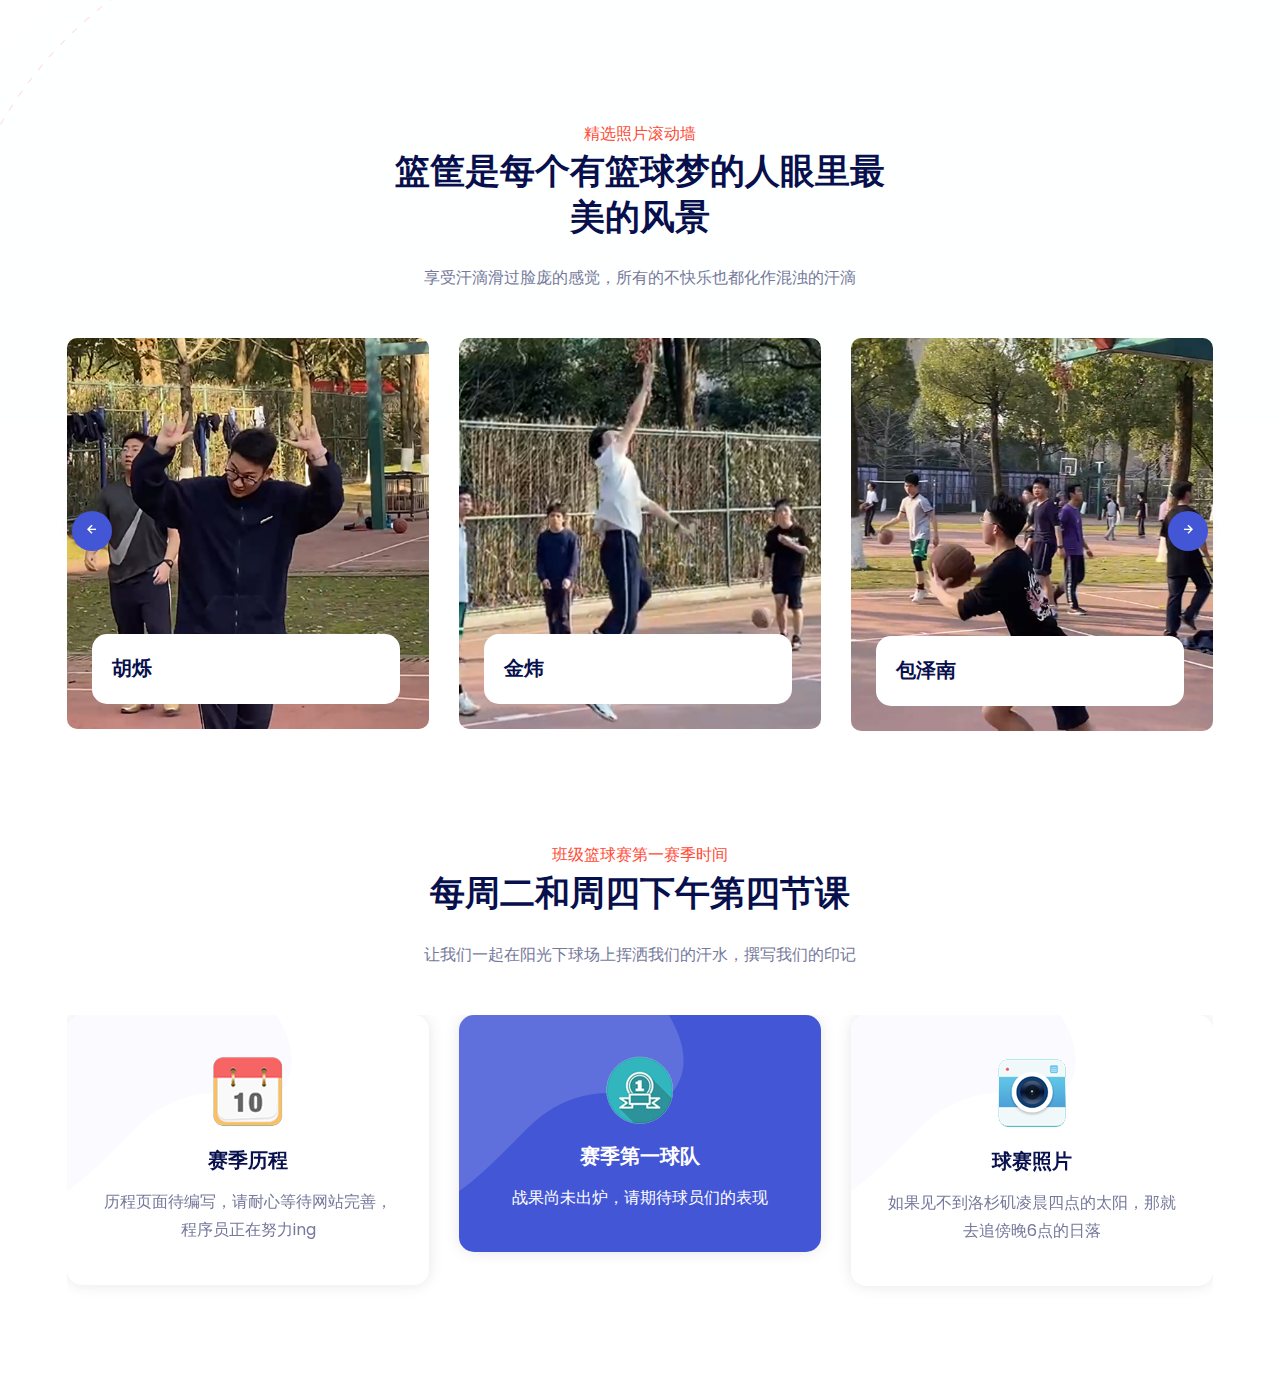
==== commit 4865d741: "13" ====
--- a/index.html
+++ b/index.html
@@ -140,10 +140,10 @@
 </a>
 <ul class="dropdown-menu">
 <li class="nav-item">
-<a href="https://cn-cd-dx-4.natfrp.cloud:27183/api/v3/file/get/2114/%E7%99%BE%E4%B8%87%E8%8B%B1%E9%95%91%E6%9C%89%E5%AD%97%E5%B9%95%E2%80%94%E2%80%94%E4%B8%89%E7%8F%AD11.mp4?sign=DqmMiXHBuPKkVt2GPvy8rEYFcTxmRLZ269B8iZLF5Js%3D%3A0" class="nav-link">百万英镑话剧</a>
-</li>
-<li class="nav-item">
-<a href="https://cn-cd-dx-4.natfrp.cloud:27183/api/v3/file/get/2115/%E5%AE%B6%E9%95%BF%E4%BC%9A%E4%BF%AE%E6%94%B9%E7%89%88.mp4?sign=sRRRBHbVruUz7HiEPRqPoUHXs-yzsB_UP2RwXeCqWEI%3D%3A0" class="nav-link">高二上学期</a>
+<a href="https://cn-cd-dx-3.natfrp.cloud:40730/api/v3/file/get/2114/%E7%99%BE%E4%B8%87%E8%8B%B1%E9%95%91%E6%9C%89%E5%AD%97%E5%B9%95%E2%80%94%E2%80%94%E4%B8%89%E7%8F%AD11.mp4?sign=DqmMiXHBuPKkVt2GPvy8rEYFcTxmRLZ269B8iZLF5Js%3D%3A0" class="nav-link">百万英镑话剧</a>
+</li>
+<li class="nav-item">
+<a href="https://cn-cd-dx-3.natfrp.cloud:40730/api/v3/file/get/2115/%E5%AE%B6%E9%95%BF%E4%BC%9A%E4%BF%AE%E6%94%B9%E7%89%88.mp4?sign=sRRRBHbVruUz7HiEPRqPoUHXs-yzsB_UP2RwXeCqWEI%3D%3A0" class="nav-link">高二上学期</a>
 </li>
 <li class="nav-item">
 <a href="#" class="nav-link">
@@ -175,18 +175,18 @@
 </a>
 </li>
 <li class="nav-item">
-<a href="https://cn-cd-dx-4.natfrp.cloud:27183/api/v3/file/get/2141/%E7%AF%AE%E7%90%83%E8%B5%9B%E5%AE%A3%E4%BC%A0%E8%A7%86%E9%A2%91.mp4?sign=2e1ZtuXm19w6wD8MgtlivE-GZvOFLWJJjYJNdi4hP-c%3D%3A0" class="nav-link">
+<a href="https://cn-cd-dx-3.natfrp.cloud:40730/api/v3/file/get/2142/%E7%AF%AE%E7%90%83%E8%B5%9B%E5%AE%A3%E4%BC%A0%E8%A7%86%E9%A2%91.mp4?sign=hjRk8br0KXD7mKLen2DcD7ypiccMwiylR6CjBMGqDoM%3D%3A0" class="nav-link">
 篮球宣传片
 </a>
 </li>
 <li class="nav-item">
-<a href="https://cn-cd-dx-4.natfrp.cloud:27183/api/v3/file/get/2114/%E7%99%BE%E4%B8%87%E8%8B%B1%E9%95%91%E6%9C%89%E5%AD%97%E5%B9%95%E2%80%94%E2%80%94%E4%B8%89%E7%8F%AD11.mp4?sign=DqmMiXHBuPKkVt2GPvy8rEYFcTxmRLZ269B8iZLF5Js%3D%3A0" class="nav-link">
+<a href="https://cn-cd-dx-3.natfrp.cloud:40730/api/v3/file/get/2114/%E7%99%BE%E4%B8%87%E8%8B%B1%E9%95%91%E6%9C%89%E5%AD%97%E5%B9%95%E2%80%94%E2%80%94%E4%B8%89%E7%8F%AD11.mp4?sign=DqmMiXHBuPKkVt2GPvy8rEYFcTxmRLZ269B8iZLF5Js%3D%3A0" class="nav-link">
 百万英镑话剧
 </a>
 </li>
 </li>
 <li class="nav-item">
-<a href="https://cn-cd-dx-4.natfrp.cloud:27183/api/v3/file/get/2115/%E5%AE%B6%E9%95%BF%E4%BC%9A%E4%BF%AE%E6%94%B9%E7%89%88.mp4?sign=sRRRBHbVruUz7HiEPRqPoUHXs-yzsB_UP2RwXeCqWEI%3D%3A0" class="nav-link">
+<a href="https://cn-cd-dx-3.natfrp.cloud:40730/api/v3/file/get/2115/%E5%AE%B6%E9%95%BF%E4%BC%9A%E4%BF%AE%E6%94%B9%E7%89%88.mp4?sign=sRRRBHbVruUz7HiEPRqPoUHXs-yzsB_UP2RwXeCqWEI%3D%3A0" class="nav-link">
 高二上学期
 </a>
 </li>
@@ -244,7 +244,7 @@
 <a href="members1.html" class="learn-btn">Photos</a>
 <div class="banner-play-btn">
 <a href="javascript:;" class="play-btn">
-<i class='bx bx-play'></i><a href="https://cn-cd-dx-4.natfrp.cloud:27183/api/v3/file/get/2141/%E7%AF%AE%E7%90%83%E8%B5%9B%E5%AE%A3%E4%BC%A0%E8%A7%86%E9%A2%91.mp4?sign=2e1ZtuXm19w6wD8MgtlivE-GZvOFLWJJjYJNdi4hP-c%3D%3A0">Watch videos</a>
+<i class='bx bx-play'></i><a href="https://cn-cd-dx-3.natfrp.cloud:40730/api/v3/file/get/2142/%E7%AF%AE%E7%90%83%E8%B5%9B%E5%AE%A3%E4%BC%A0%E8%A7%86%E9%A2%91.mp4?sign=hjRk8br0KXD7mKLen2DcD7ypiccMwiylR6CjBMGqDoM%3D%3A0">Watch videos</a>
 </a>
 </div>
 </div>
@@ -296,7 +296,7 @@
 <div class="col-lg-5 col-xxl-6 pl-0">
 <div class="about-img-2">
 <div class="about-man">
-<img src="static/picture/23.png" alt="About Images">
+<img width="436" height="641" src="static/picture/23.png" alt="About Images">
 </div>
 <div class="about-shape1">
 <img src="static/picture/s-1.png" alt="Shape">
@@ -308,7 +308,7 @@
 </div>
 <div class="col-lg-7 col-xxl-6">
 <div class="about-content about-width">
-<span>三班领导人CCC</span>
+<span>三班领导人——陈聪聪&amp;骆文骏</span>
 <h2>三班出征，寸草不生</h2>
 <p>
 我们以年华作笔，以汗水为墨，在一张又一张白纸上挥洒出红橙黄绿蓝靛紫，我们是在阳光下闪耀的
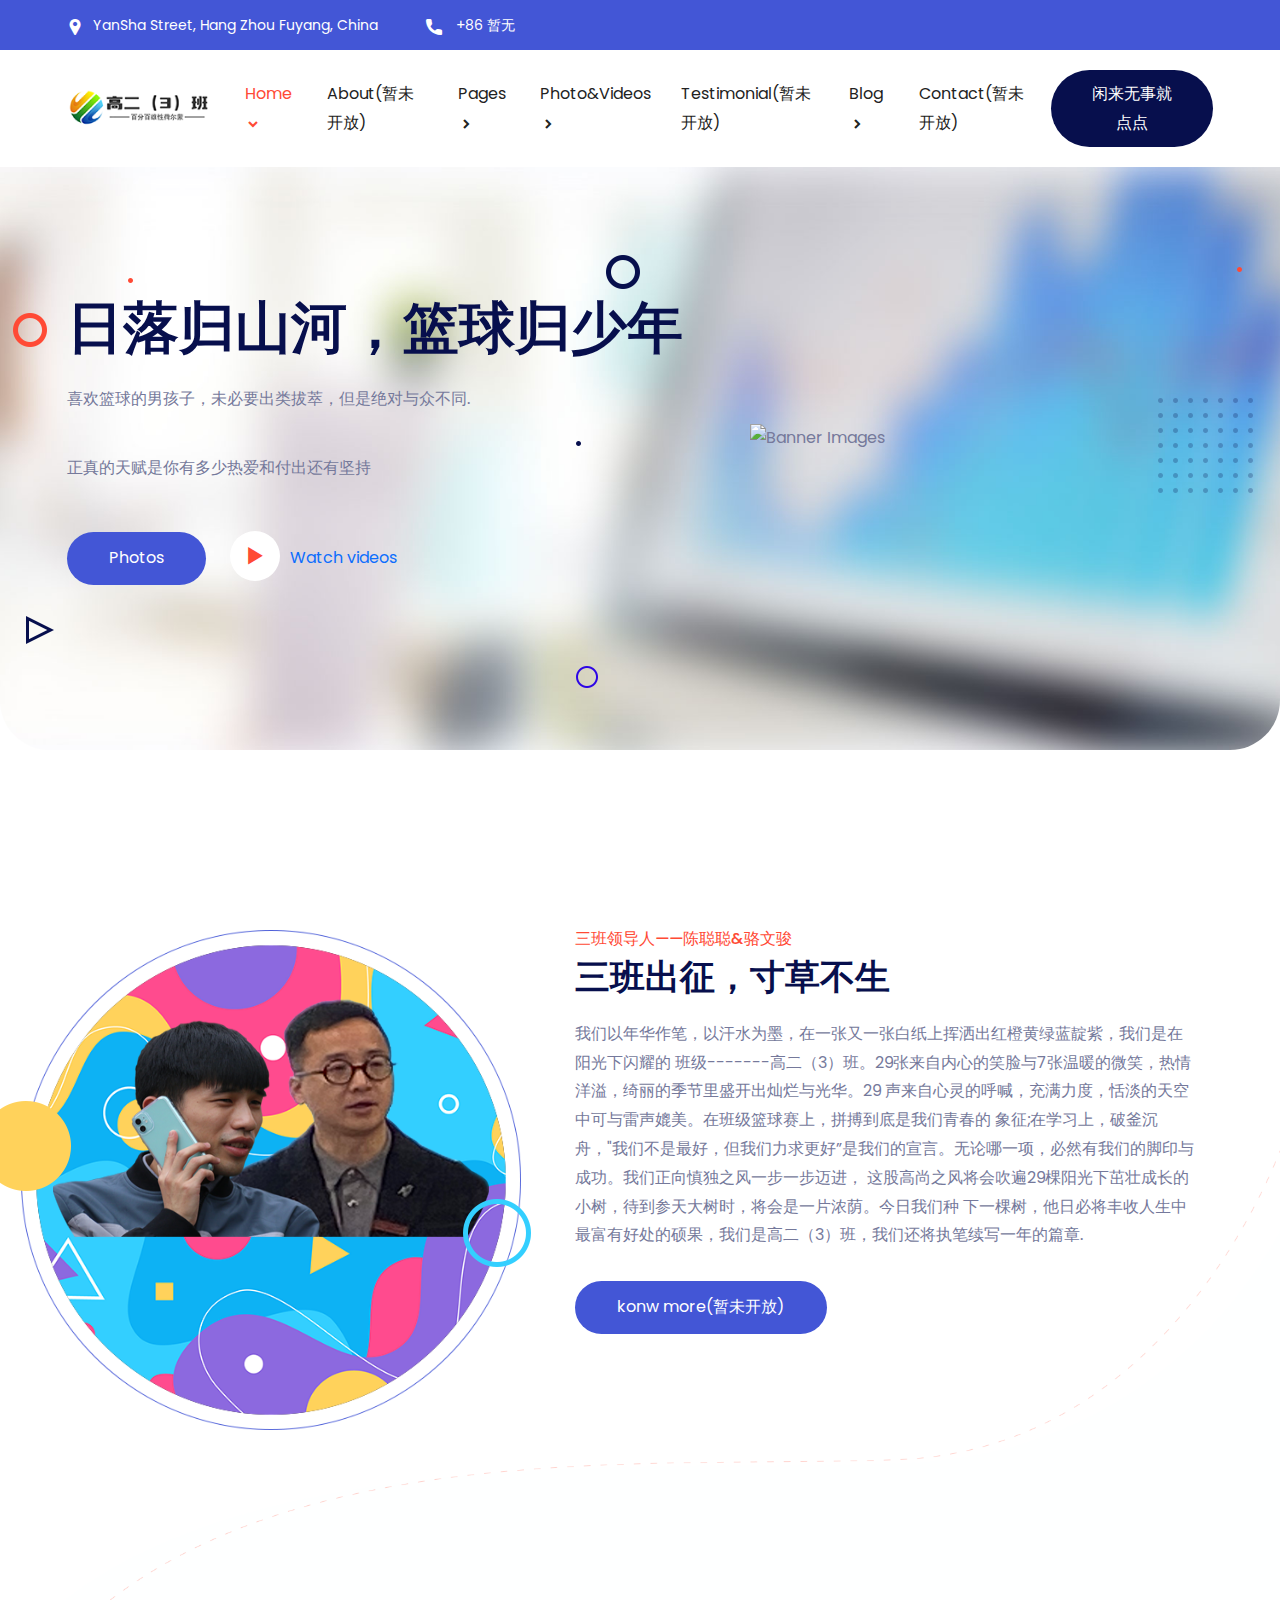
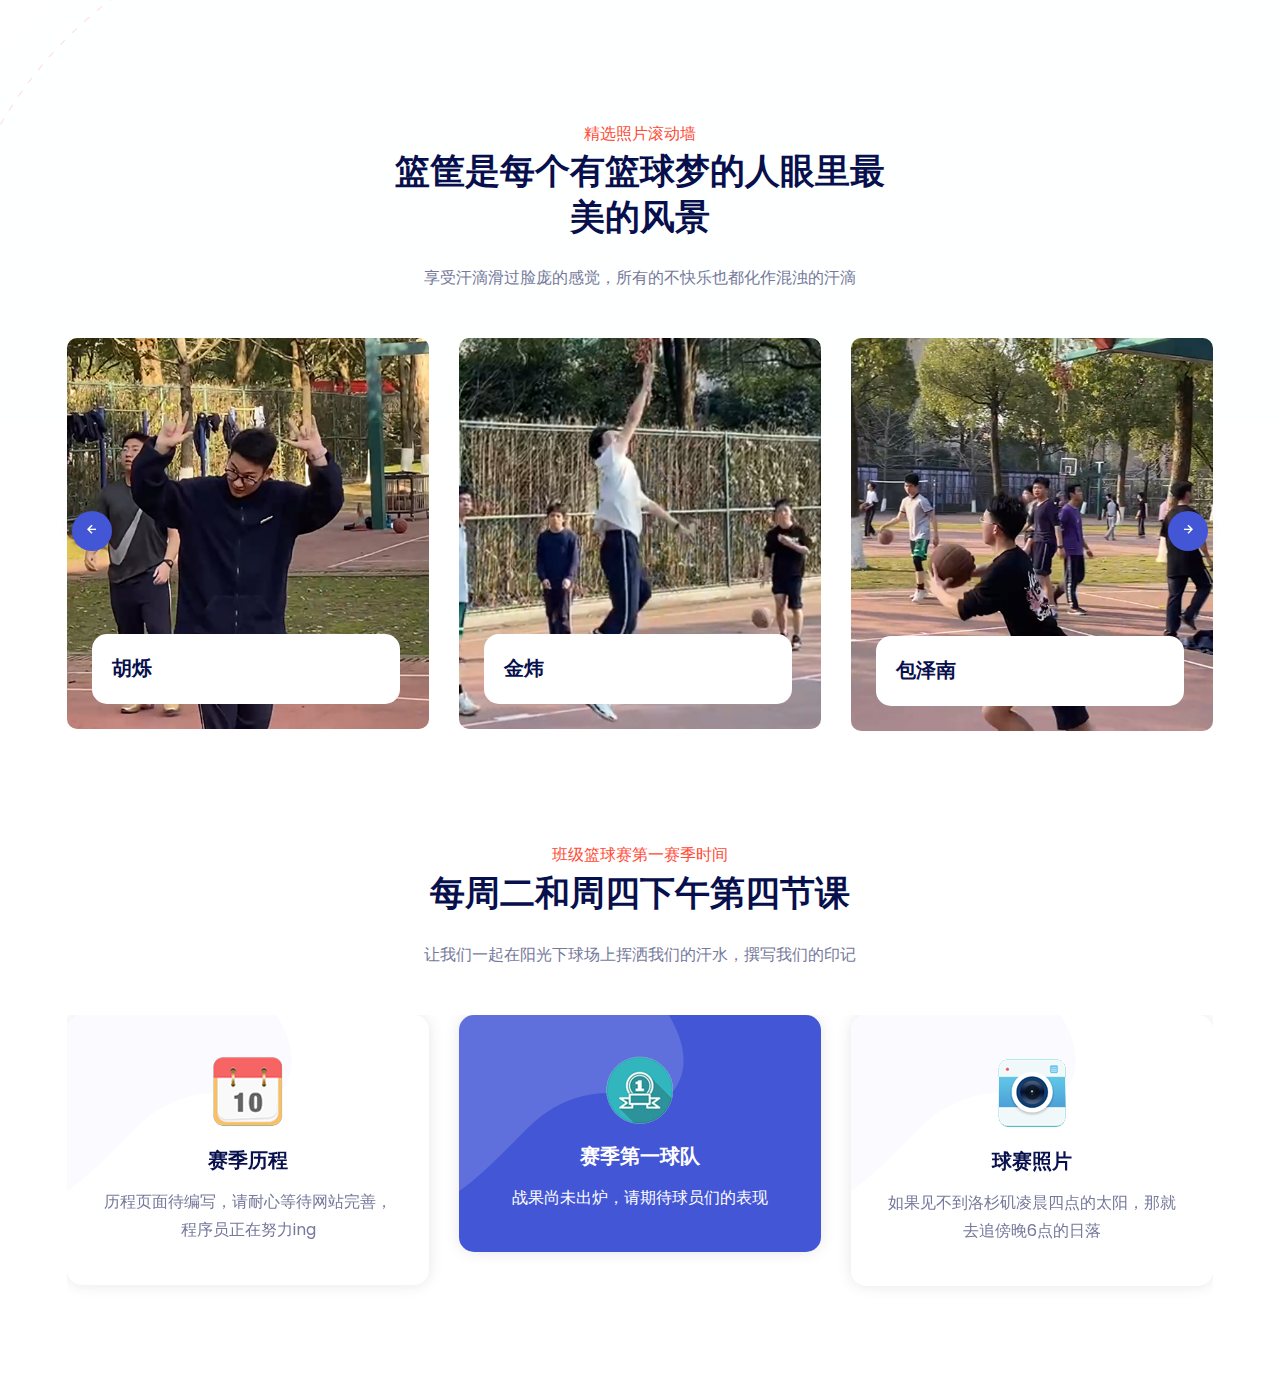
==== commit 3196c0b0: "15" ====
--- a/index.html
+++ b/index.html
@@ -24,7 +24,7 @@
 
 <link rel="stylesheet" href="static/css/responsive.css">
 
-<title>江南中学2023级高二(三)班大集团</title>
+<title>江南中学2023级高二(3)班大集团</title>
 
 </head>
 <body>
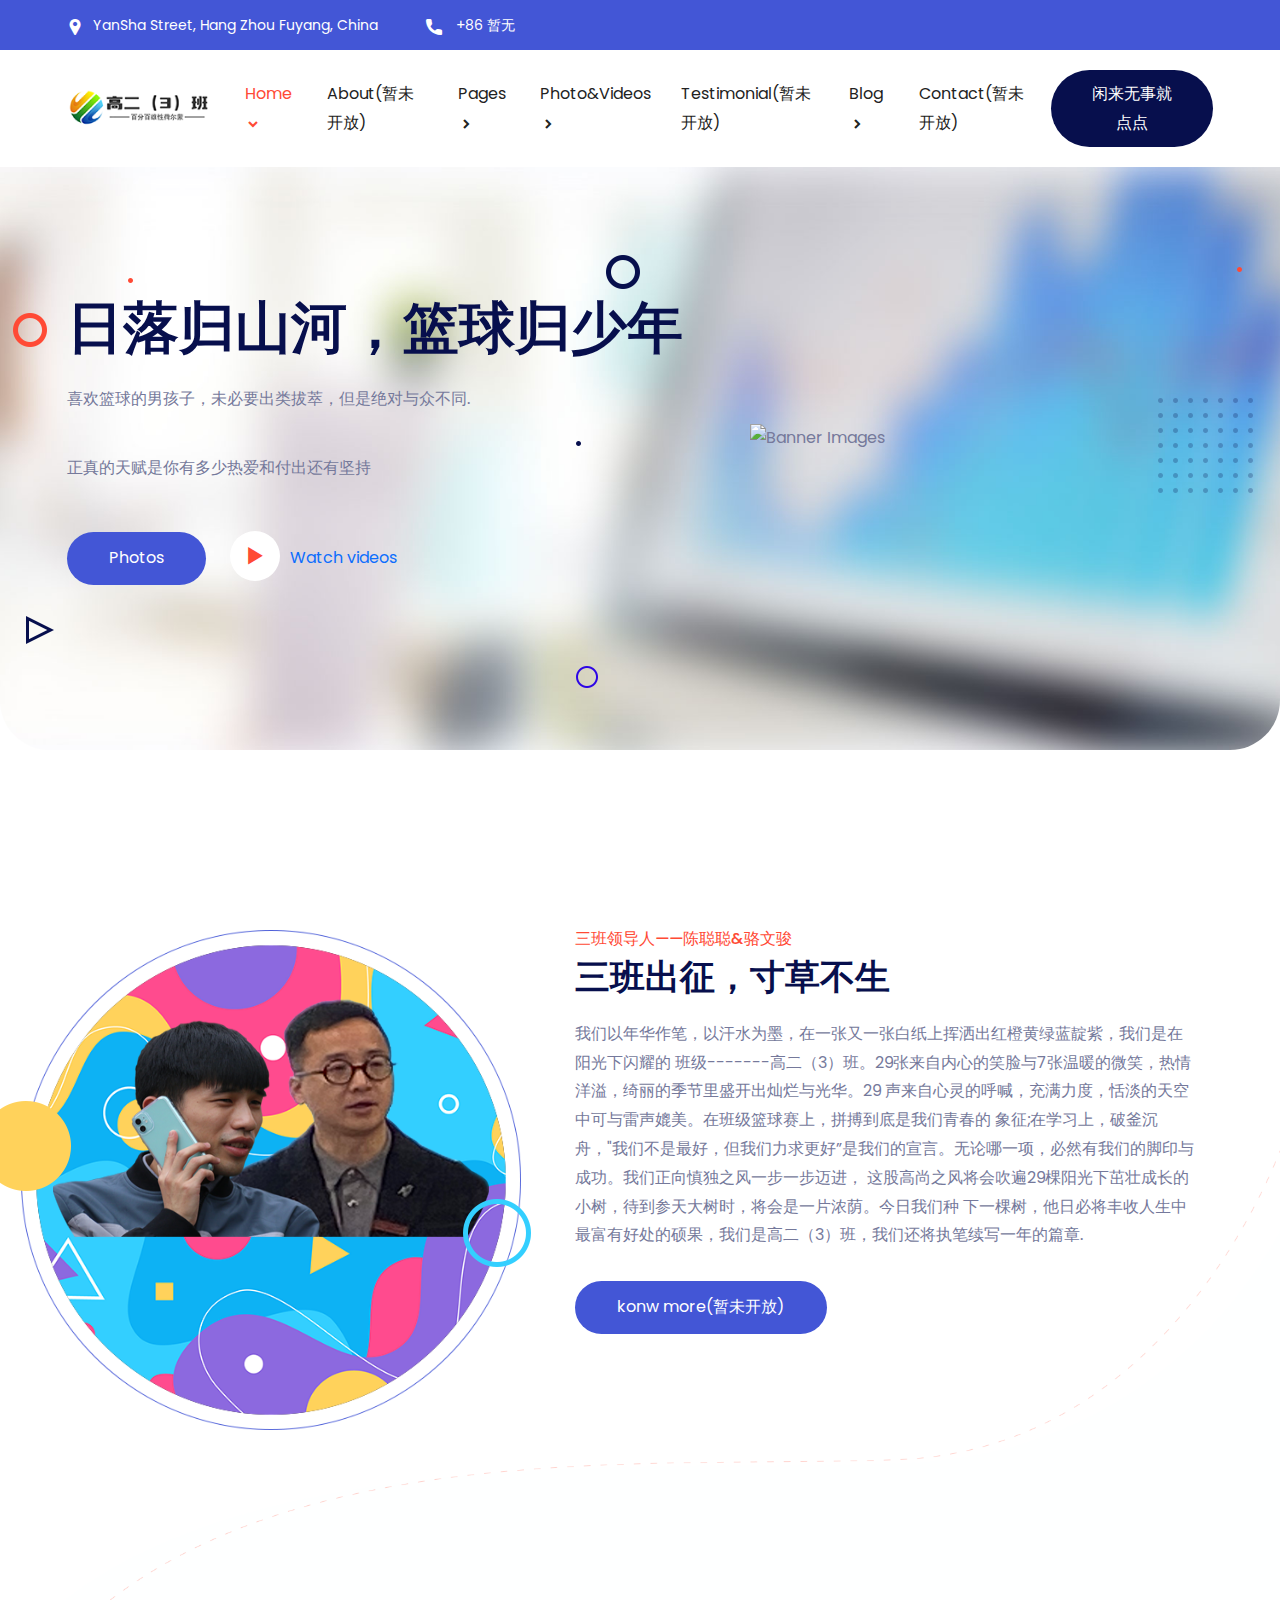
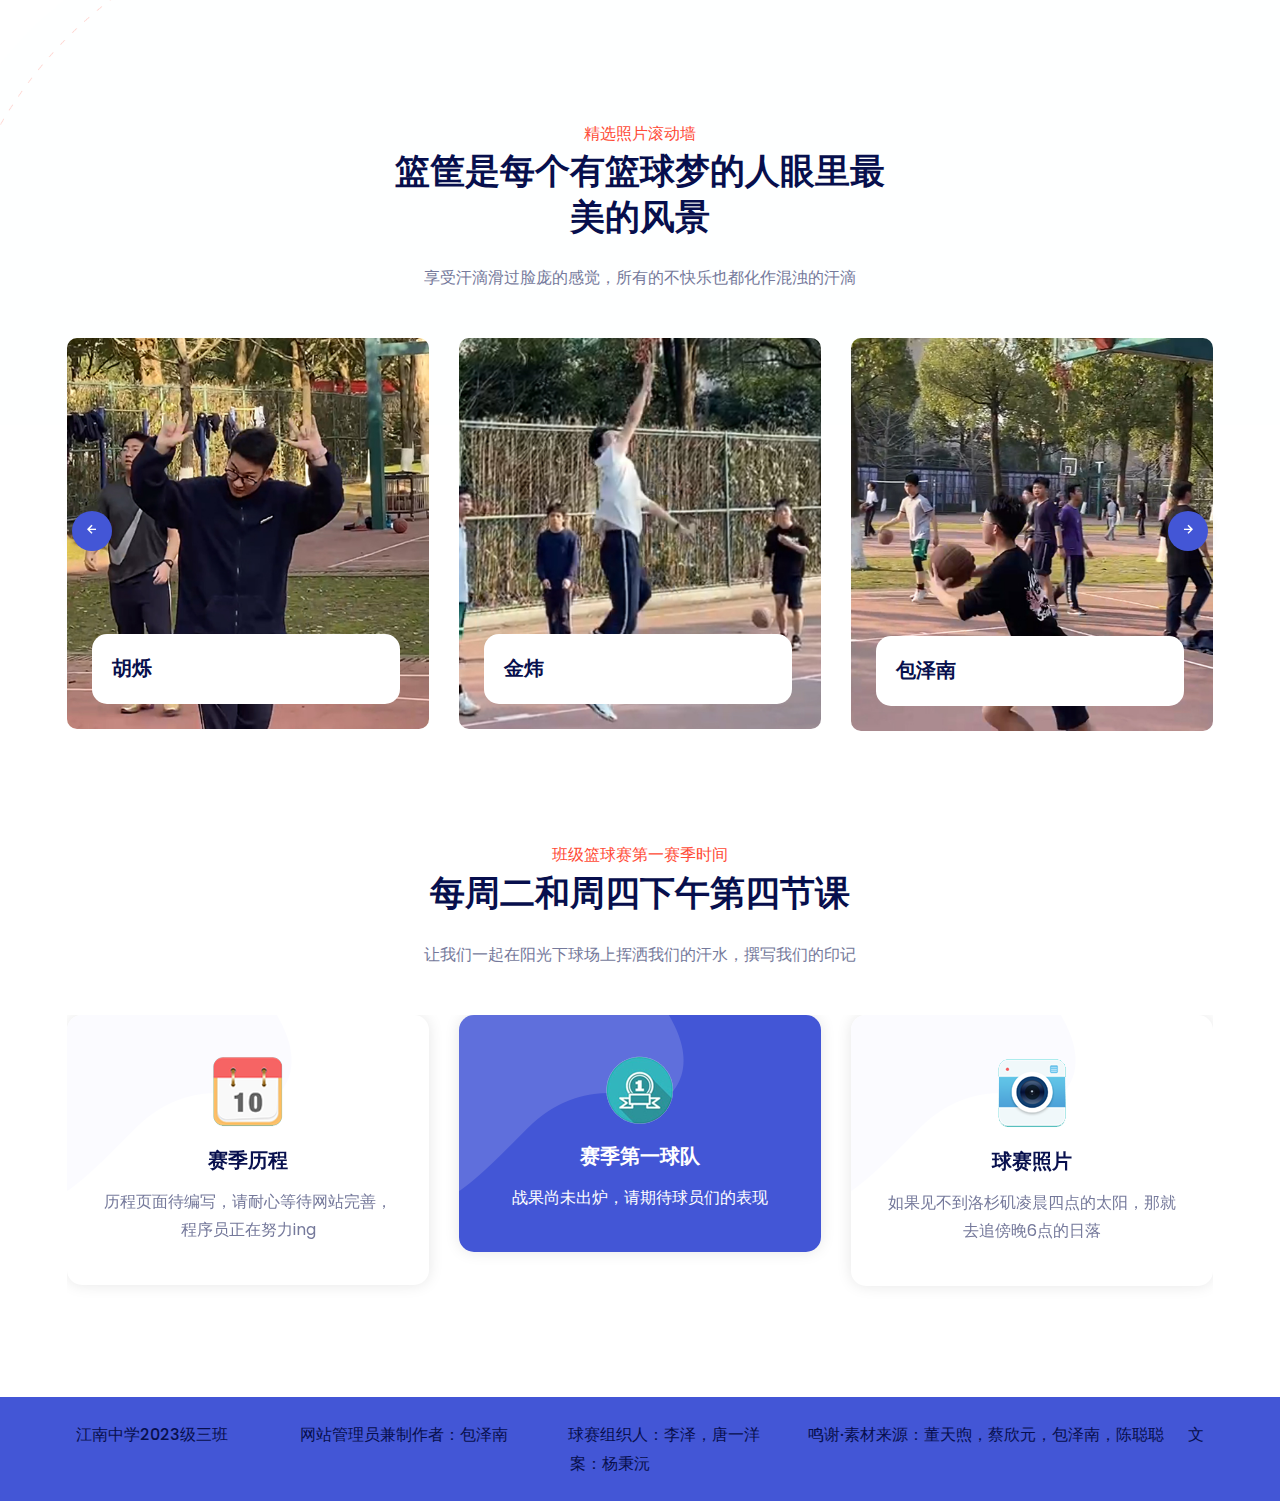
==== commit 808fdf7a: "16" ====
--- a/index.html
+++ b/index.html
@@ -147,12 +147,12 @@
 </li>
 <li class="nav-item">
 <a href="#" class="nav-link">
-Level 2(暂未开放)
+精彩集锦
 <i class="bx bx-chevron-right"></i>
 </a>
 <ul class="dropdown-menu">
 <li class="nav-item">
-<a href="#" class="nav-link">Level 3(暂未开放)</a>
+<a href="https://cn-cd-dx-3.natfrp.cloud:40730/api/v3/file/get/3080/%E8%92%8B%E4%BF%8A%E6%B6%B5%E9%9F%A9%E5%9B%BD%E6%AD%A5.mp4?sign=Fmu4U4s8vGp2CUXXXyU5Gck8yPuEbiKJpOPTx6Zd3vM%3D%3A0" class="nav-link">蒋俊涵韩国步</a>
 </li>
 <li class="nav-item">
 <a href="#" class="nav-link">Level 3(暂未开放)</a>
@@ -177,6 +177,11 @@
 <li class="nav-item">
 <a href="https://cn-cd-dx-3.natfrp.cloud:40730/api/v3/file/get/2142/%E7%AF%AE%E7%90%83%E8%B5%9B%E5%AE%A3%E4%BC%A0%E8%A7%86%E9%A2%91.mp4?sign=hjRk8br0KXD7mKLen2DcD7ypiccMwiylR6CjBMGqDoM%3D%3A0" class="nav-link">
 篮球宣传片
+</a>
+</li>
+<li class="nav-item">
+<a href="https://cn-cd-dx-3.natfrp.cloud:40730/api/v3/file/get/3080/%E8%92%8B%E4%BF%8A%E6%B6%B5%E9%9F%A9%E5%9B%BD%E6%AD%A5.mp4?sign=Fmu4U4s8vGp2CUXXXyU5Gck8yPuEbiKJpOPTx6Zd3vM%3D%3A0" class="nav-link">
+精彩集锦#1
 </a>
 </li>
 <li class="nav-item">
@@ -463,7 +468,20 @@
 </div>
 </section>
 	
-
+<footer id="footer" class="footer-area-bg">
+<div class="footer-bottom">
+  <div class="container">
+<div class="row align-items-center">
+<div class="col-lg-12">
+<div class="bottom-text text-center">
+<p><a target="_blank" href="https://sc.chinaz.com/moban/">江南中学2023级三班&nbsp; &nbsp; &nbsp; &nbsp; &nbsp; &nbsp; &nbsp; &nbsp; &nbsp; 网站管理员兼制作者：包泽南&nbsp; &nbsp; &nbsp; &nbsp; &nbsp; &nbsp; &nbsp; &nbsp;球赛组织人：李泽，唐一洋&nbsp; &nbsp; &nbsp; &nbsp; &nbsp; &nbsp; 鸣谢·素材来源：董天煦，蔡欣元，包泽南，陈聪聪&nbsp; &nbsp; &nbsp; 文案：杨秉沅&nbsp; &nbsp; &nbsp; &nbsp; &nbsp; &nbsp; &nbsp; &nbsp;</a></p>
+</div>
+</div>
+</div>
+</div>
+</div>
+
+</footer>
 
 
 
